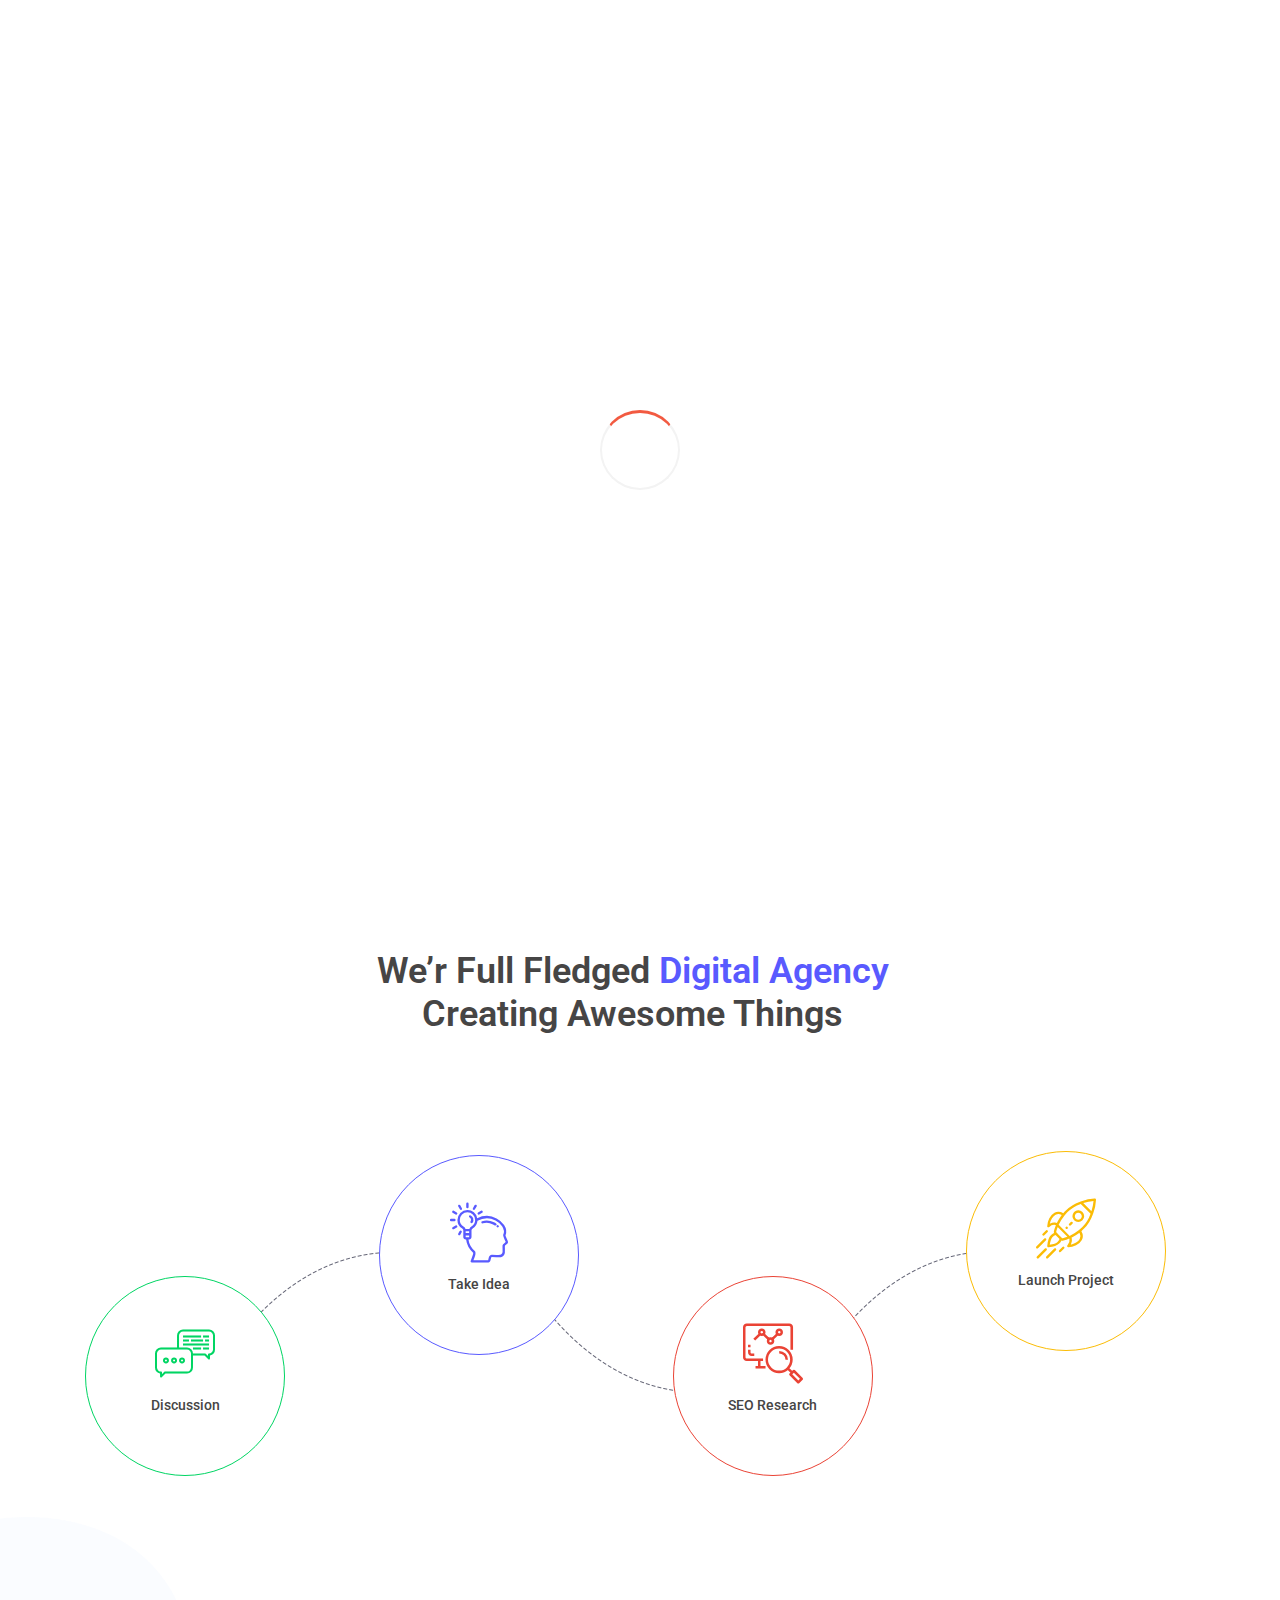
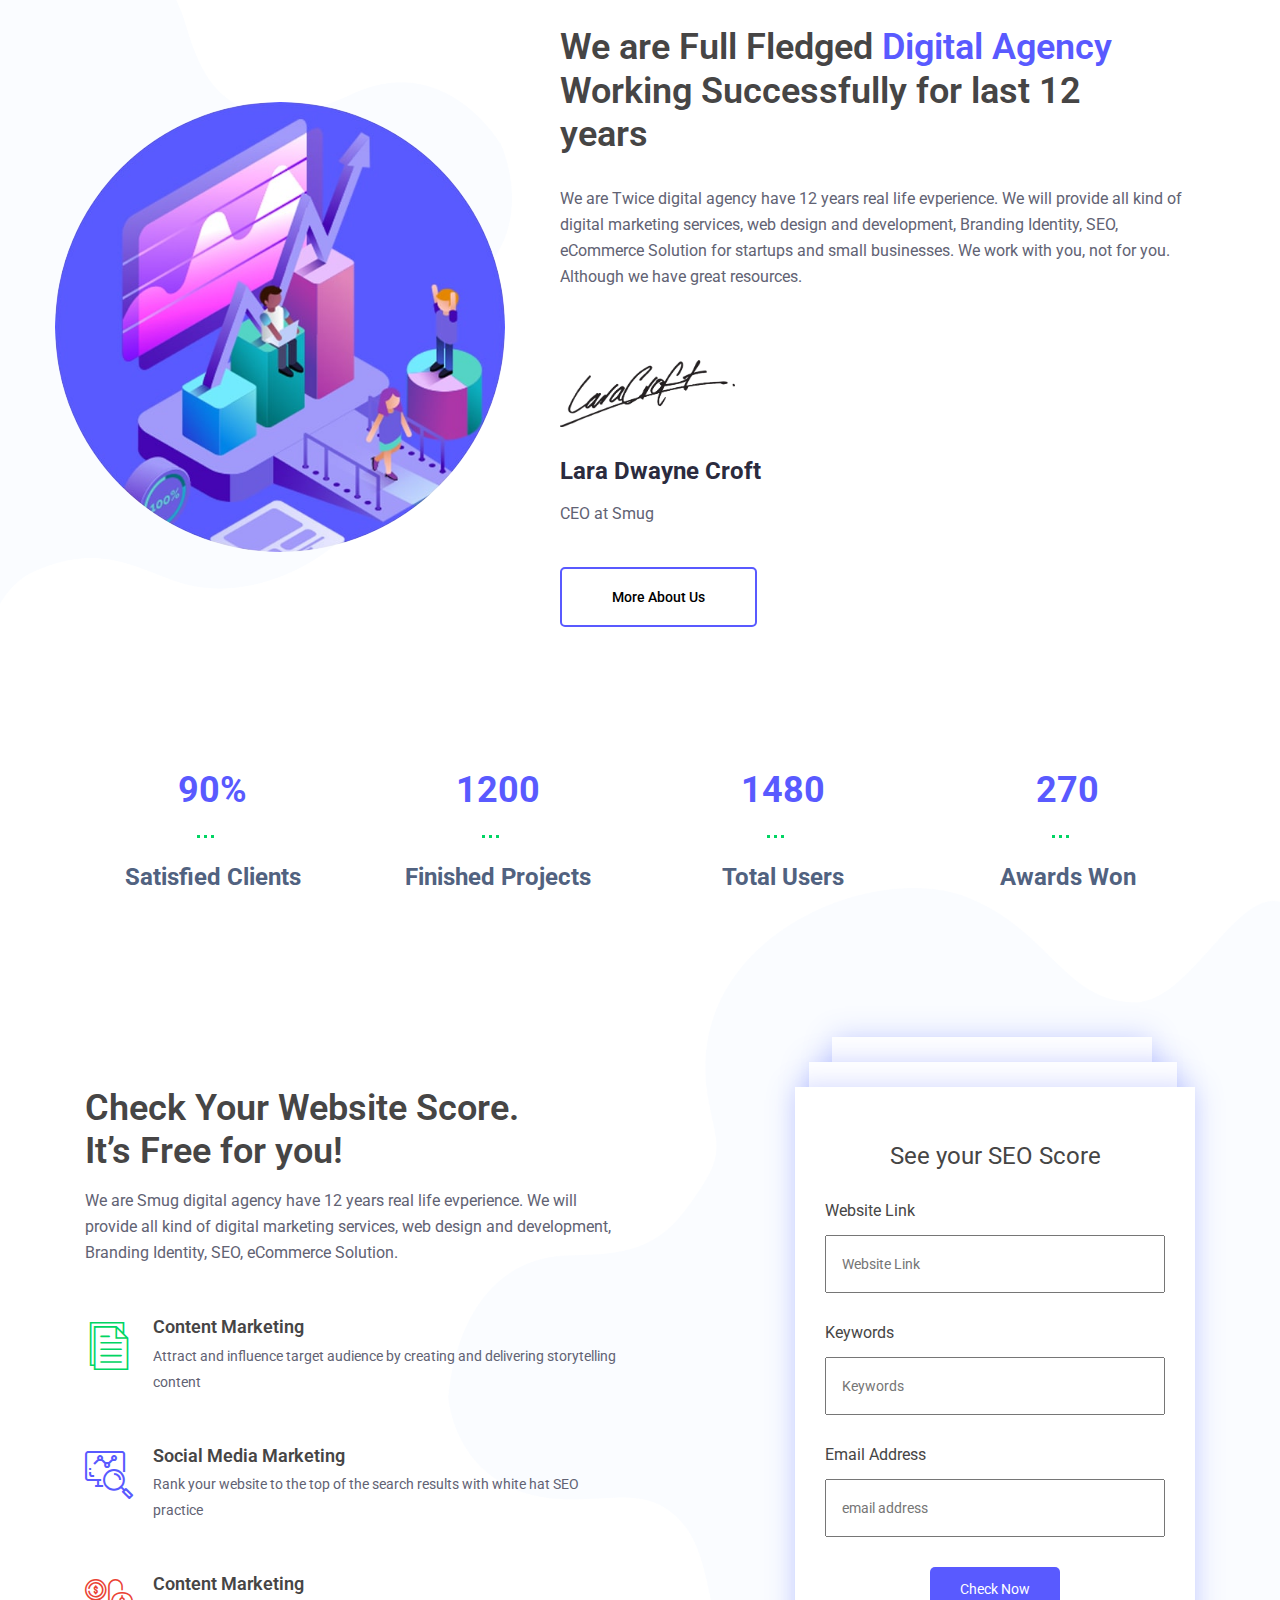
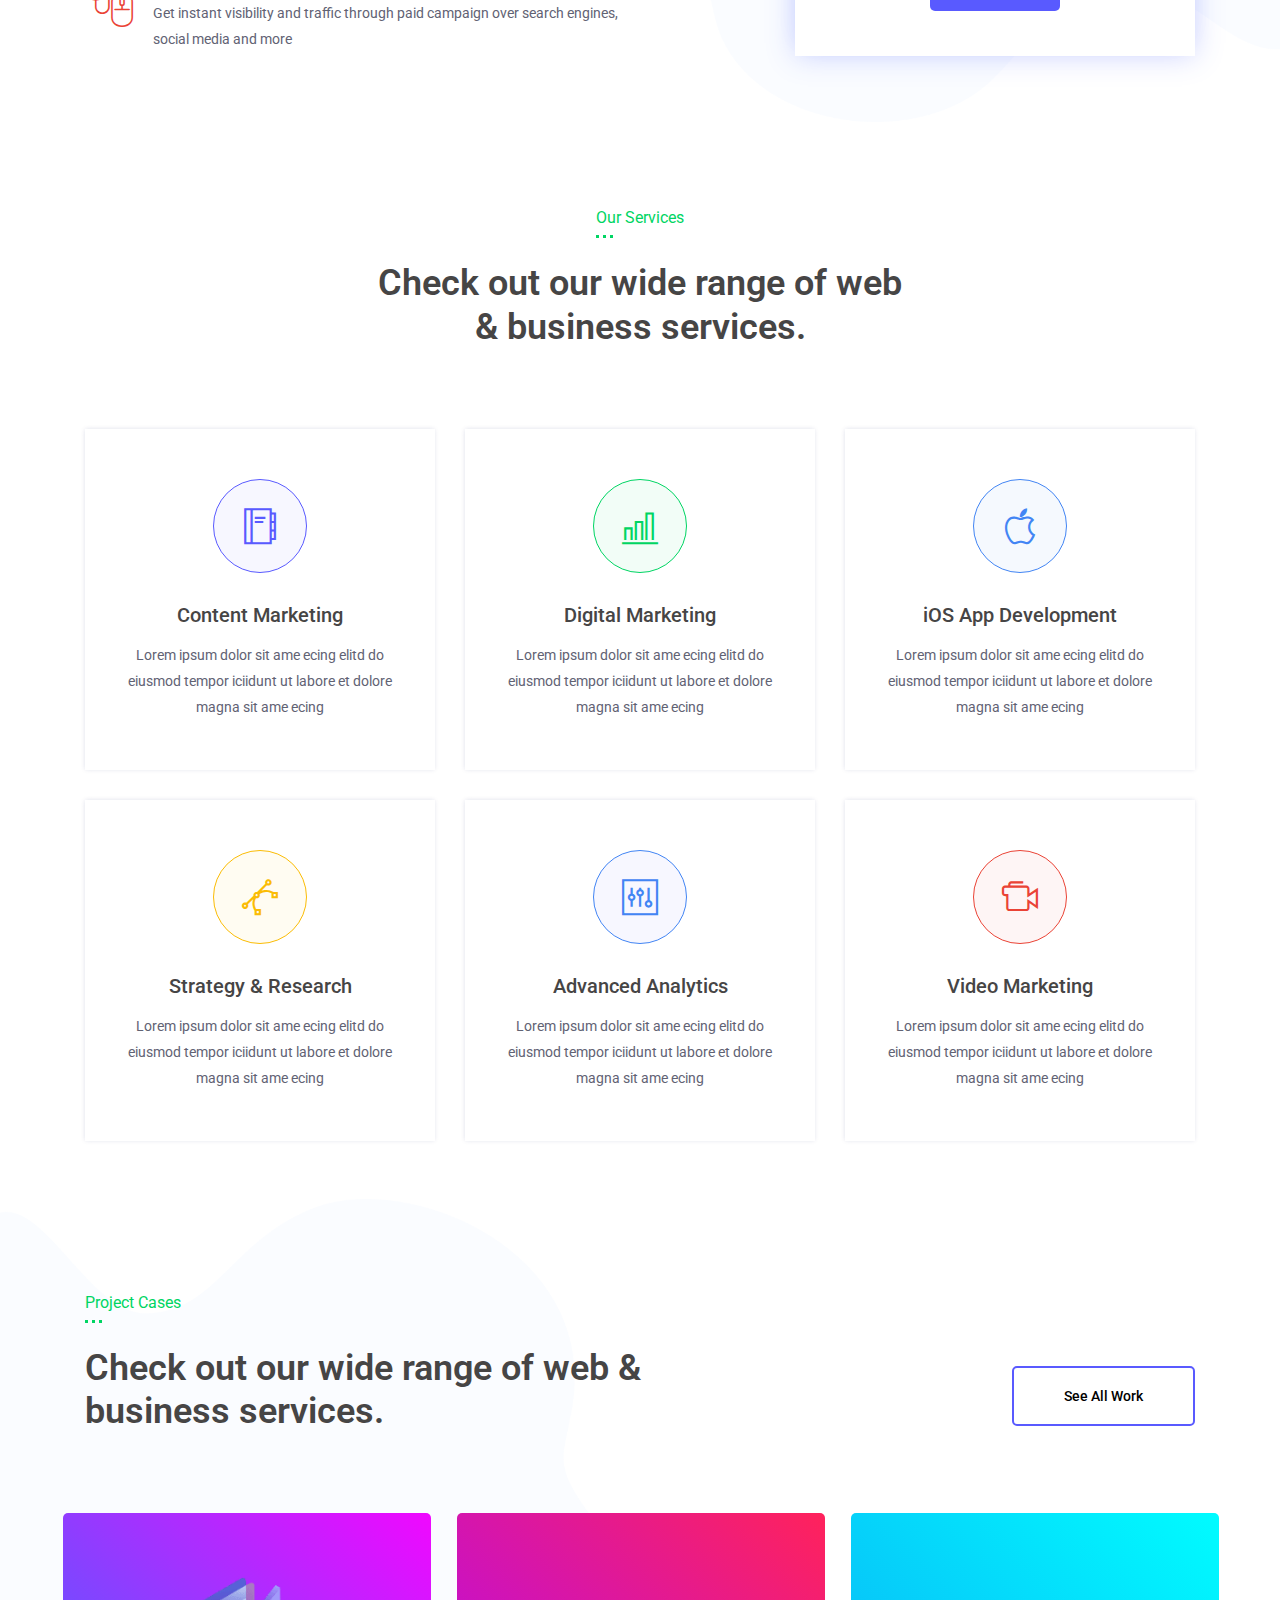
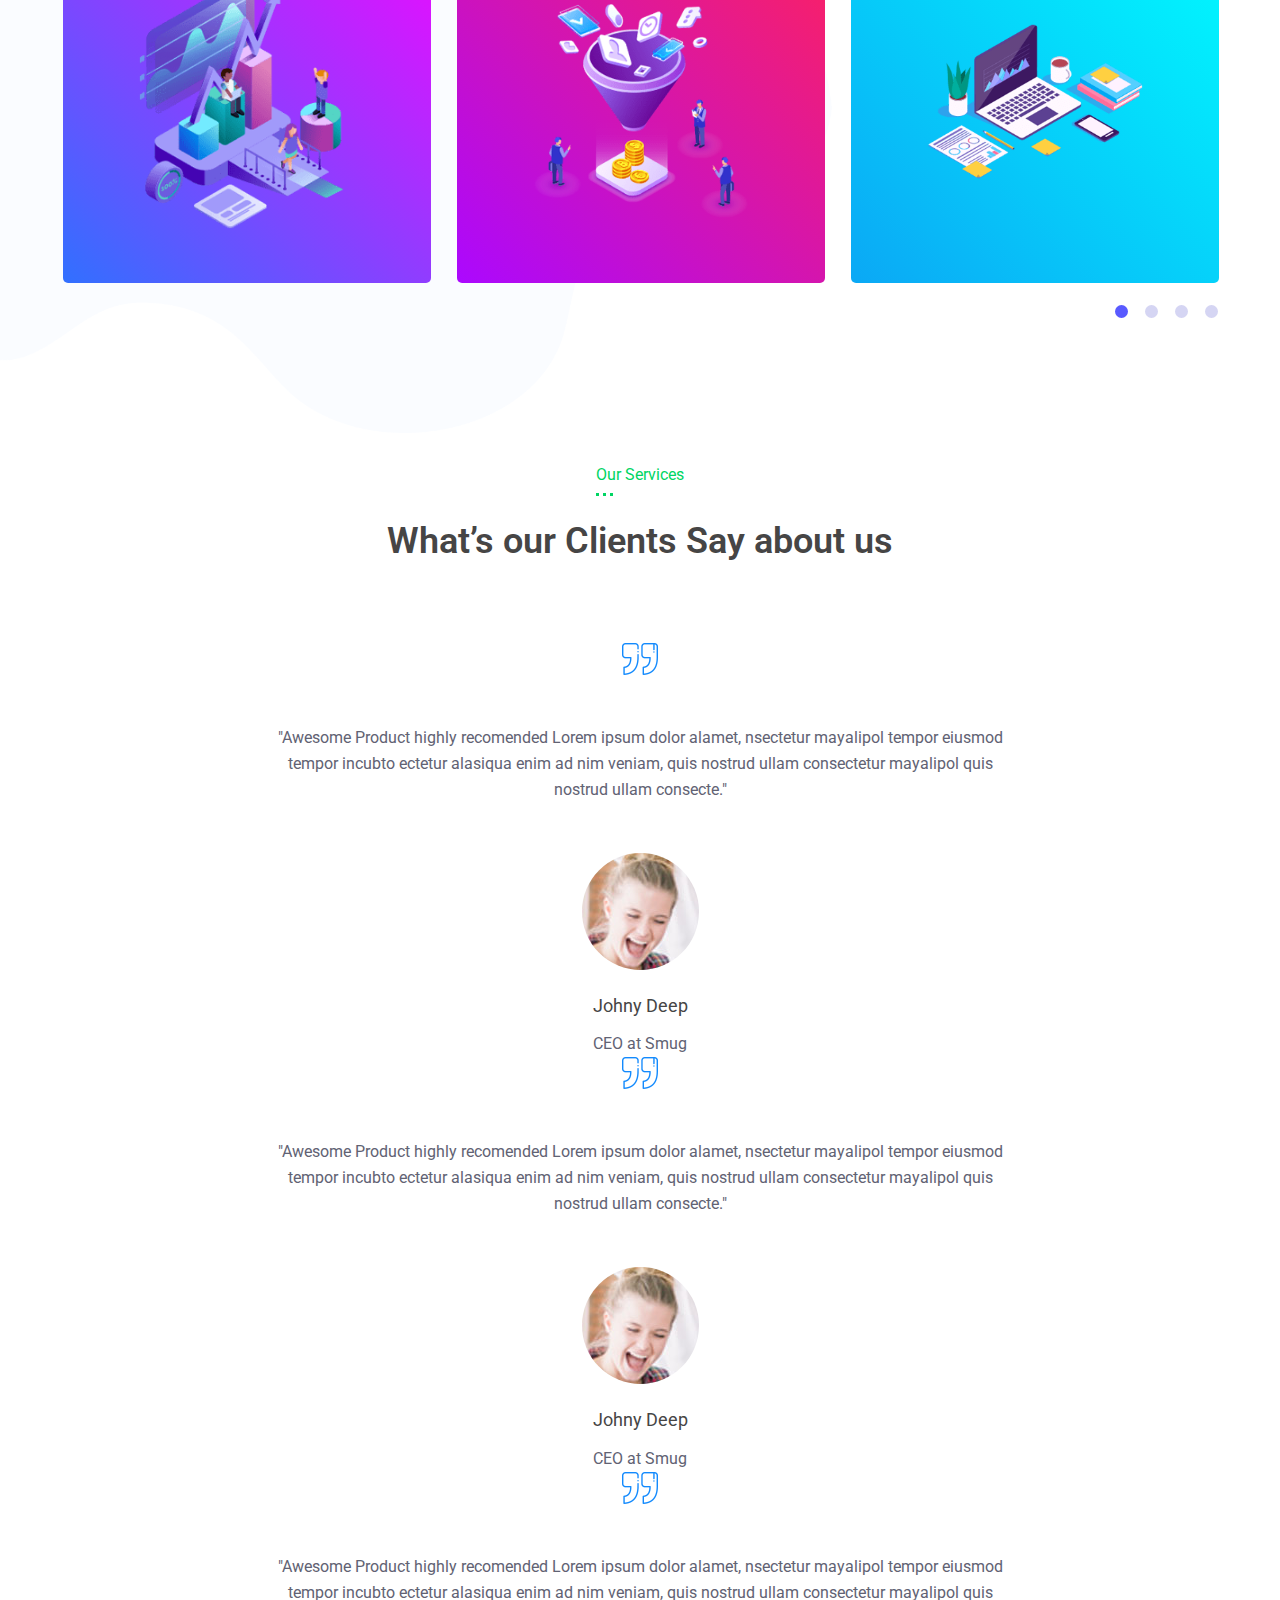
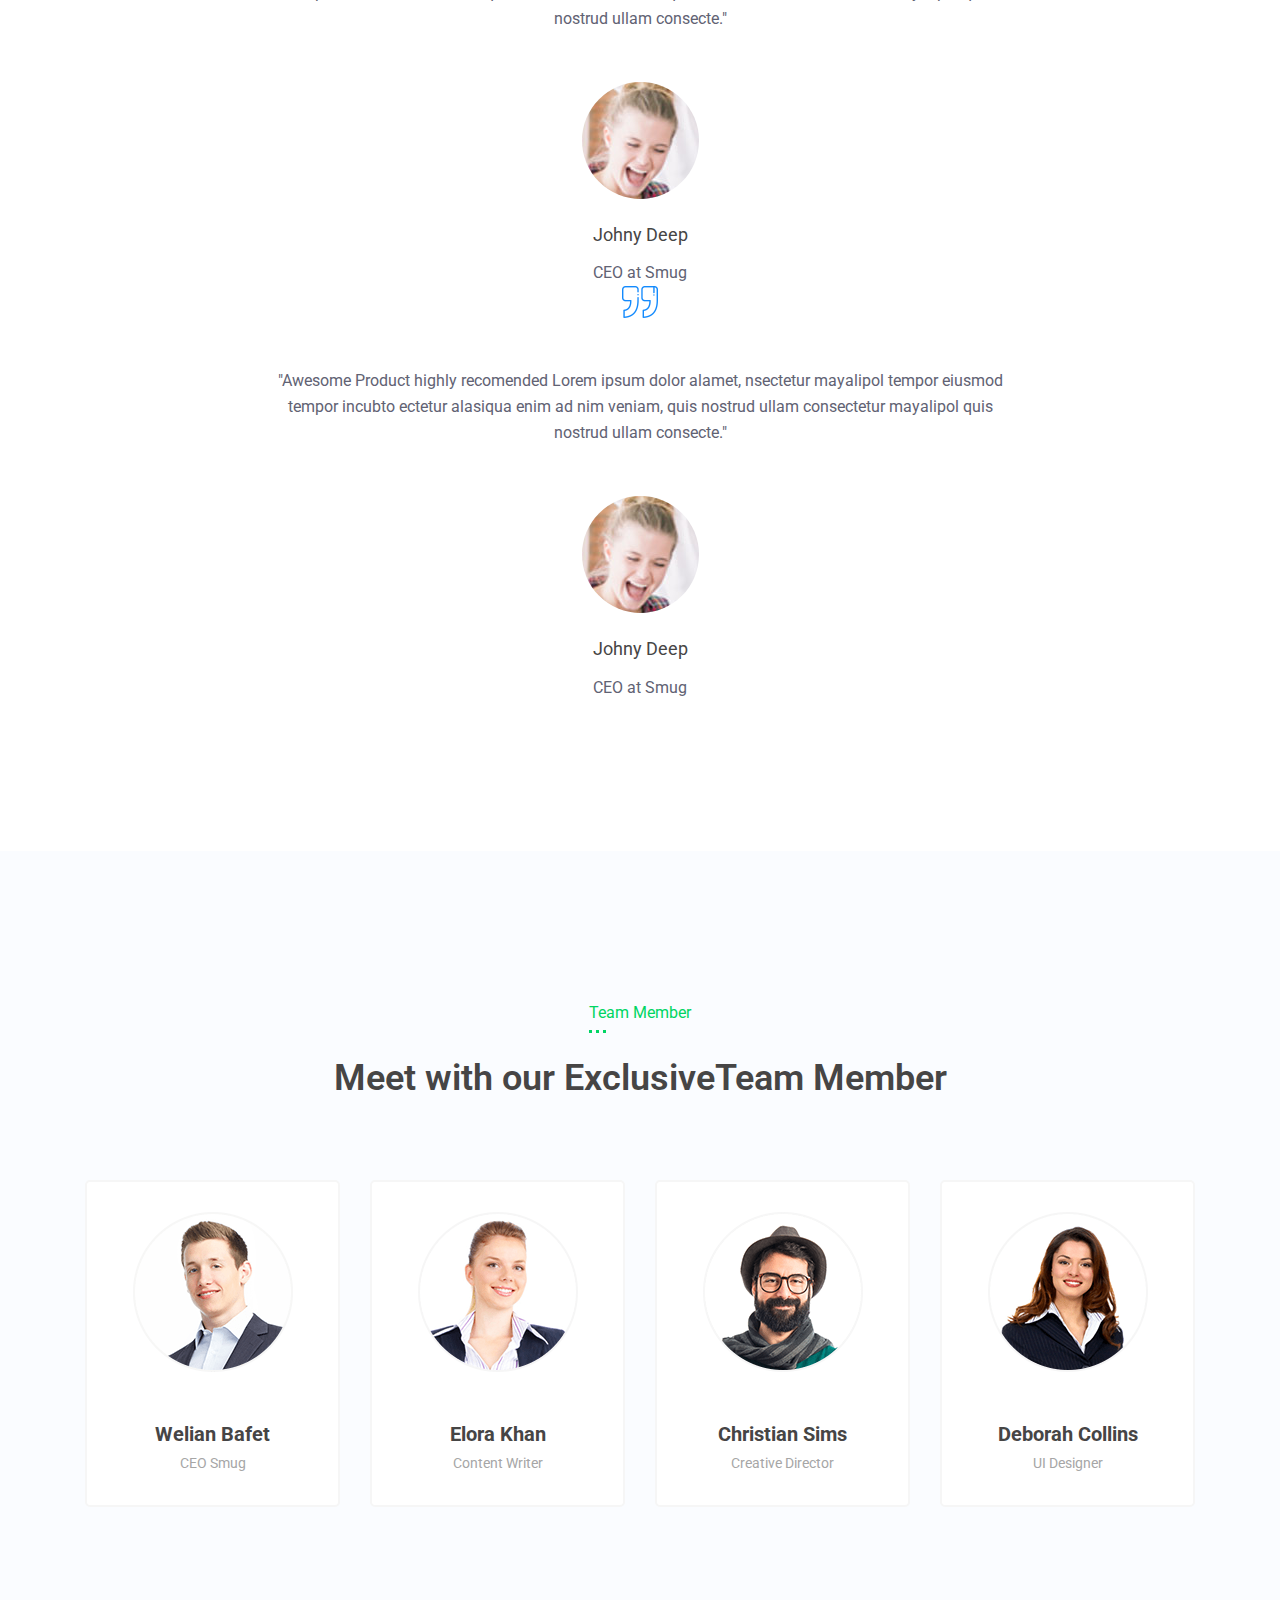
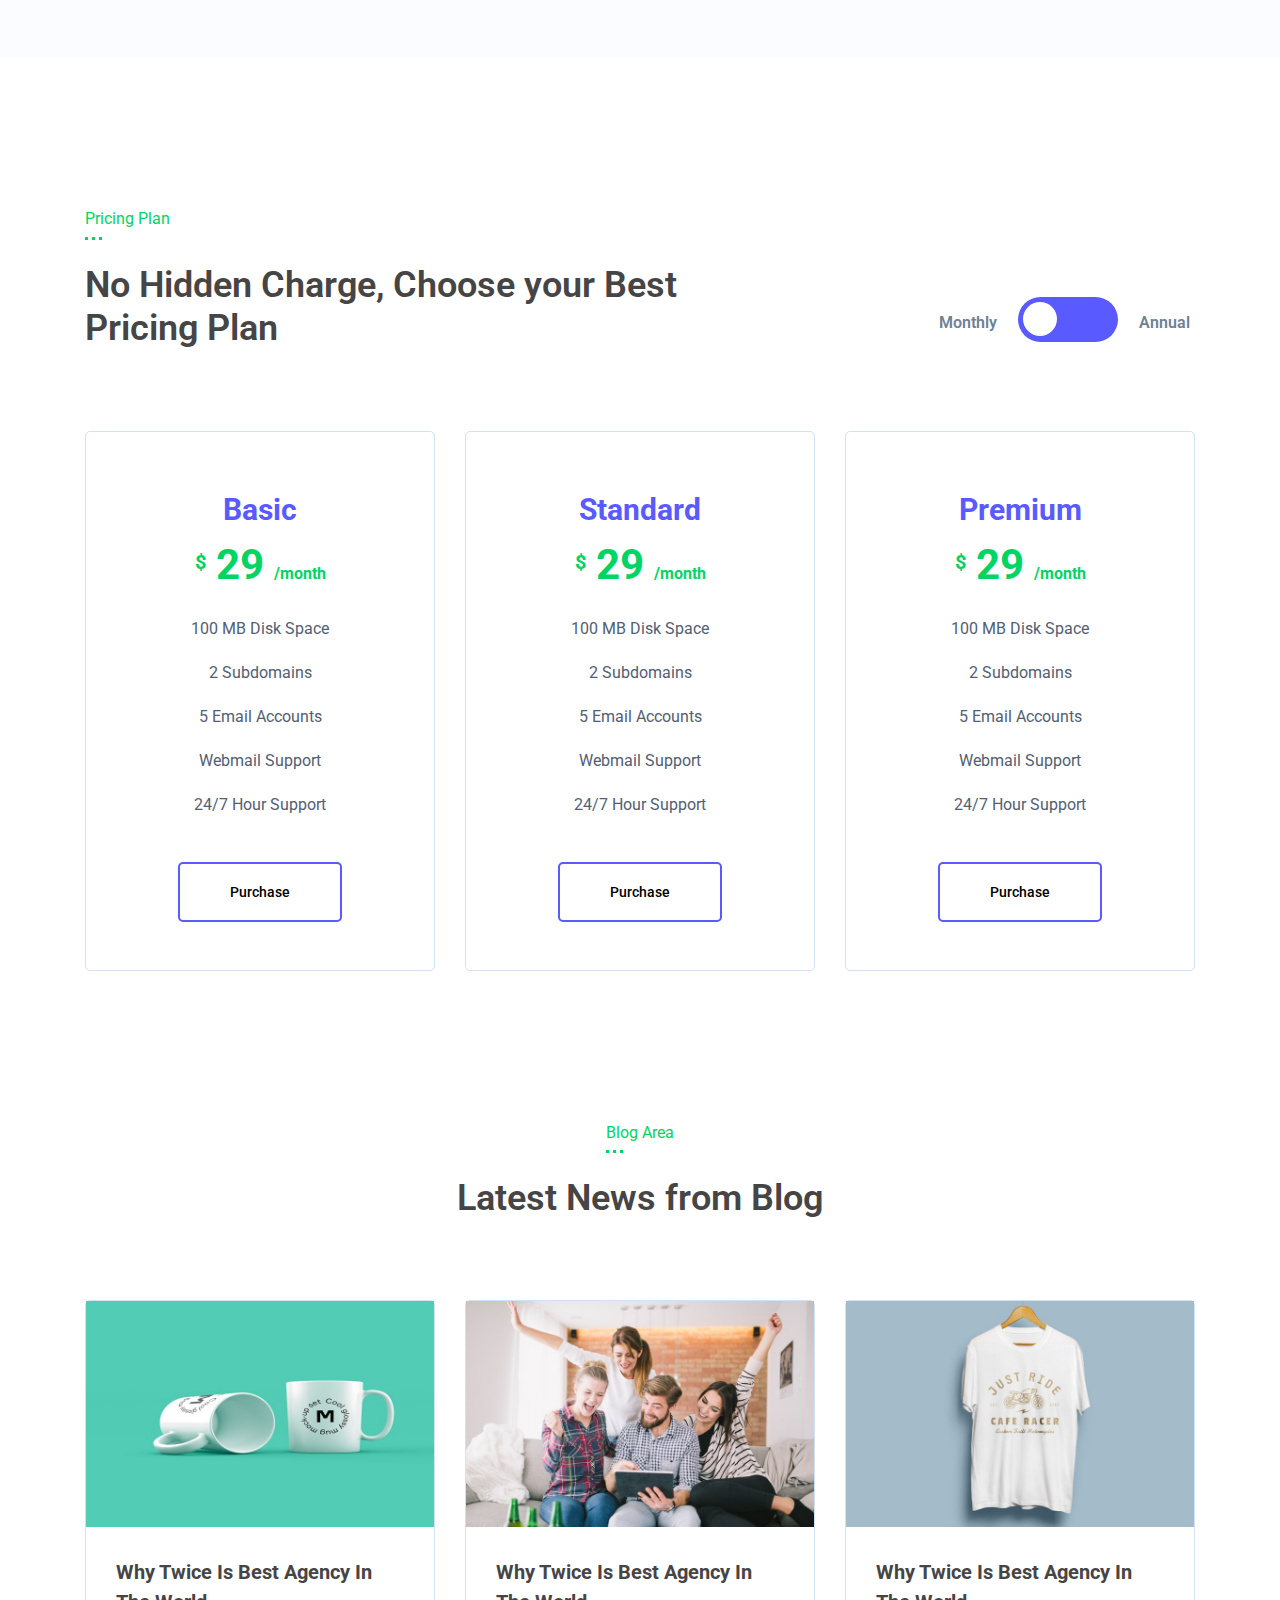
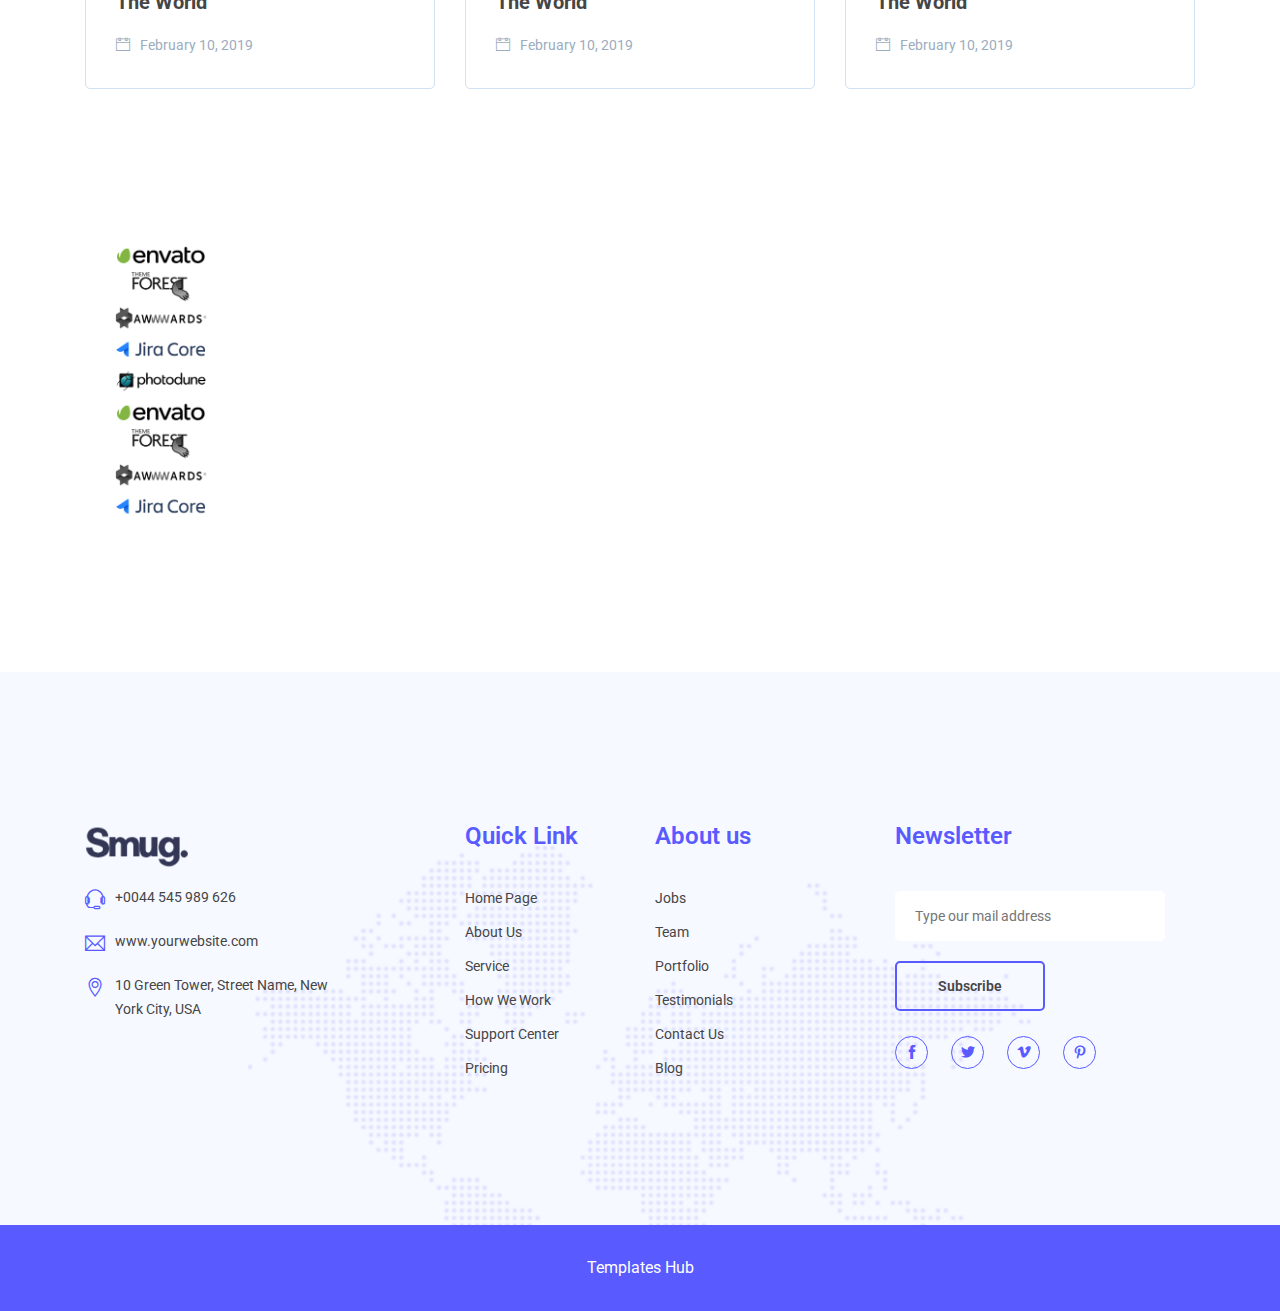
==== index.html @ b62ab643 "correct push" ====
<!doctype html>
<html class="no-js" lang="en">

<head>
		<meta charset="utf-8">
        <meta http-equiv="X-UA-Compatible" content="IE=edge">
        <meta name="viewport" content="width=device-width, initial-scale=1">
        <meta name="description" content="Smug - SEO and Digital Marketing Agency Template">
        <meta name="keywords" content="digital agency, digital marketing, consulting, portfolio, web design agency, online marketing agency, design agency, seo, ssearch engine optimization, SMM, marketing, social media marketing, startup, web design service, seo agency">
        <meta name="author" content="marveltheme.com">
		
        <title>Home || Smug</title>
		
		<!-- favicon -->
        <link rel="shortcut icon" type="image/x-icon" href="assets/img/favicon.ico">
        
		<!-- Font -->
        <link href="https://fonts.googleapis.com/css?family=Roboto:400,400i,500,500i,700,700i" rel="stylesheet">
		<!-- style css -->
		<link rel="stylesheet" href="style.css">
		<!-- modernizr js -->
        <script src="assets/js/vendor/modernizr-2.8.3.min.js"></script>
		
    </head>

<body>
    <!-- Preloader Section -->
    <div class="preloader-smg" id="overlay">
        <div class="spinner"></div>
    </div>
    <!-- End Section -->

    <!-- New Section -->
    <header class="header-section w-100 position-fixed" id="active-sticky">
        <div class="container">
            <div class="header-top-smg header-top">
                <div class="row">
                    <div class="col-lg-7 col-md-6 col-7">
                        <div class="header-top-left">
                            <ul>
                                <li>
                                    <div class="header-icon">
                                        <img src="assets/img/icons/telephone.png" alt="Icon">
                                    </div>
                                    <a href="tel:0044545989626">+0044 545 989 626</a>
                                </li>
                                <li>
                                    <div class="header-icon">
                                        <img src="assets/img/icons/mail.png" alt="Icon">
                                    </div>
                                    <a href="mailto:www.yourwebsite.com">www.yourwebsite.com</a>
                                </li>
                            </ul>
                        </div>
                    </div>
                    <div class="col-lg-5 col-md-6 col-5">
                        <div class="header-social">
                            <a href="#"><span class="ti-facebook"></span></a>
                            <a href="#"><span class="ti-twitter-alt"></span></a>
                            <a href="#"><span class="ti-instagram"></span></a>
                            <a href="#"><span class="ti-linkedin"></span></a>
                        </div>
                        <div class="header-top-right">
                            <a href="#" class="btn">Free SEO Analysis</a>
                        </div>
                    </div>
                </div>
            </div>
        </div>
        <div class="container">
            <div class="row">
                <div class="col-lg-12">
                    <nav class="navbar navbar-expand-lg">
                        <a class="navbar-brand logo-smg" href="index.html"><img src="assets/img/logo.png" alt="Logo"></a>
                        <button class="navbar-toggler" type="button" data-toggle="collapse" data-target="#navbarSupportedContent" aria-controls="navbarSupportedContent" aria-expanded="false" aria-label="Toggle navigation">
                            <span class="ti-menu"></span>
                        </button>
                        <div class="navbar-custom collapse navbar-collapse justify-content-end" id="navbarSupportedContent">
                            <ul class="navbar-nav">
                                <li class="nav-item dropdown">
                                    <a class="nav-link dropdown-toggle" href="index-2.html" id="navbarDropdown" role="button" data-toggle="dropdown" aria-haspopup="true" aria-expanded="false">
                                        Home
                                    </a>
                                    <ul class="dropdown-menu" aria-labelledby="navbarDropdown">
                                        <li><a class="dropdown-item" href="index-3.html">home 2</a></li>
                                        <li><a class="dropdown-item" href="index-4.html">home 3</a></li>
                                    </ul>
                                </li>
                                <li class="nav-item">
                                    <a class="nav-link" href="about.html">About</a>
                                </li>
                                <li class="nav-item">
                                    <a class="nav-link" href="case.html">Studies</a>
                                </li>
                                <li class="nav-item">
                                    <a class="nav-link" href="service.html">Services</a>
                                </li>
                                <li class="nav-item">
                                    <a class="nav-link" href="team.html">Team</a>
                                </li>
                                <li class="nav-item">
                                    <a class="nav-link" href="portfolio.html">Portfolio</a>
                                </li>
                                <li class="nav-item">
                                    <a class="nav-link" href="blog.html">Blog</a>
                                </li>
                                <li class="nav-item">
                                    <a class="nav-link" href="contact.html">Contact</a>
                                </li>
                            </ul>
                        </div>
                    </nav>
                </div>
            </div>
        </div>
    </header>
    
    <div class="smg-banner-area h-100">
        <div class="container h-100">
            <div class="row d-flex align-items-center h-100">
                <div class="col-lg-7">
                    <div class="banner-text wow fadeInLeft slow">
                        <h1><span class="sp-col-1">Smug.</span><br><span class="sp-col-2">SEO</span> & <span class="sp-col-2">Digital Agency</span> that grow your Business.</h1>
                        <a href="#" class="btn">start a project</a>
                    </div>
                </div>
                <div class="col-lg-5">
                    <div class="banner-outer">
                        <div class="banner-img wow zoomIn">
                            <div class="banner-full">
                                <img src="assets/img/slider/banner-smg.png" alt="banner-image">
                            </div>
                            <div class="banner-up-1">
                                <img src="assets/img/slider/banner-smg-1.png" alt="banner-image">
                            </div>
                            <div class="banner-up-2">
                                <img src="assets/img/slider/banner-smg-2.png" alt="banner-image">
                            </div>
                            <div class="banner-up-3">
                                <img src="assets/img/slider/banner-smg-3.png" alt="banner-image">
                            </div>
                        </div>
                        <div class="banner-out-1">
                            <img src="assets/img/slider/banner-out-1.png" alt="Image">
                        </div>
                        <div class="banner-out-2">
                            <img src="assets/img/slider/banner-out-2.png" alt="Image">
                        </div>
                        <div class="banner-out-3">
                            <img src="assets/img/slider/banner-out-3.png" alt="Image">
                        </div>
                        <div class="banner-out-4">
                            <img src="assets/img/slider/banner-out-4.png" alt="Image">
                        </div>
                        <div class="banner-out-5">
                            <img src="assets/img/slider/banner-out-5.png" alt="Image">
                        </div>
                    </div>
                </div>
            </div>
            <div class="smg-anim">
                <div class="square-1 anim-1 position-absolute"></div>
                <div class="square-1 anim-3 position-absolute"></div>
                <div class="triangle anim-2 position-absolute">
                    <img src="assets/img/angle.png" alt="angle">
                </div>
                <div class="cross anim-4 position-absolute">
                    <img src="assets/img/cross.png" alt="cross">
                </div>
                <div class="cross anim-5 position-absolute">
                    <img src="assets/img/cross.png" alt="cross">
                </div>
                <div class="cross anim-6 position-absolute">
                    <img src="assets/img/half-circle.png" alt="half-circle">
                </div>
            </div>
        </div>
    </div>
    <!-- End Section -->

    <!-- Start New Section -->
    <div class="smg-wbp  wbp-wrapper-2 section-padding mmb-50">
        <div class="container">
            <div class="row justify-content-center">
                <div class="col-lg-6">
                    <div class="text-head text-center wbp-head">
                        <h1>We’r Full Fledged <span class="sp-col-2">Digital Agency <br></span> Creating Awesome Things</h1>
                    </div>
                </div>
            </div>
            <div class="smg-wbp-post">
                <div class="row">
                    <div class="col-lg-3 col-md-3">
                        <div class="single-wbp-post wbp-position-1">
                            <div class="smg-wbp-icon sp-col-1">
                                <i class="flaticon-discussion"></i>
                                <h4>Discussion</h4>
                            </div>
                        </div>
                    </div>
                    <div class="col-lg-3 col-md-3">
                        <div class="single-wbp-post wbp-position-2">
                            <div class="smg-wbp-icon sp-col-2">
                                <i class="flaticon-idea"></i>
                                <h4>Take Idea</h4>
                            </div>
                        </div>
                    </div>
                    <div class="col-lg-3 col-md-3">
                        <div class="single-wbp-post wbp-position-3">
                            <div class="smg-wbp-icon sp-col-5">
                                <i class="flaticon-research"></i>
                                <h4>SEO Research</h4>
                            </div>
                        </div>
                    </div>
                    <div class="col-lg-3 col-md-3">
                        <div class="single-wbp-post wbp-position-4">
                            <div class="smg-wbp-icon sp-col-3">
                                <i class="flaticon-startup"></i>
                                <h4>Launch Project</h4>
                            </div>
                        </div>
                    </div>
                </div>
            </div>
        </div>
    </div>
    <!-- End Section -->

    <!-- Start Section -->
    <div class="std-group section-padding no-pt">
        <img class="section-shape-top" src="assets/img/bg/section-bg-5.svg" alt="Image">
        <div class="container">
            <div class="row  d-flex align-items-center">
                <div class="col-lg-4">
                    <div class="group-img round-img">
                        <img src="assets/img/team/group-img-2.jpg" alt="Group Image">
                    </div>
                </div>
                <div class="col-lg-7 offset-lg-1">
                    <div class="group-text">
                        <h1>We are Full Fledged <span class="sp-col-2">Digital Agency</span> Working Successfully for last 12 years</h1>
                        <p>We are Twice digital agency have 12 years real life evperience. We will provide all kind of digital marketing services, web design and development, Branding Identity, SEO, eCommerce Solution for startups and small businesses. We work with you, not for you. Although we have great resources.</p>
                        <div class="sign-img">
                            <img src="assets/img/team/signature.png" alt="Signature">
                        </div>
                        <div class="intro-text">
                            <h3>Lara Dwayne Croft</h3>
                            <p>CEO at Smug</p>
                            <a href="#" class="btn">more about us</a>
                        </div>
                    </div>
                </div>
            </div><!-- row -->
        </div> <!-- conteainer -->
    </div>
    <!-- End Section -->

    <!-- Start Section -->
    <div class="fun-post-section section-padding no-pt pmb-30">
        <div class="container">
            <div class="row">
                <div class="col-md-3">
                    <div class="fun-post text-center">
                        <p class="dot-border"><span class="counter">90</span>%</p>
                        <h3>Satisfied Clients</h3>
                    </div>
                </div>
                <div class="col-md-3">
                    <div class="fun-post text-center">
                        <p class="dot-border"><span class="counter">1200</span></p>
                        <h3>Finished Projects</h3>
                    </div>
                </div>
                <div class="col-md-3">
                    <div class="fun-post text-center">
                        <p class="dot-border"><span class="counter">1480</span></p>
                        <h3>Total Users</h3>
                    </div>
                </div>
                <div class="col-md-3">
                    <div class="fun-post text-center no-pb">
                        <p class="dot-border"><span class="counter">270</span></p>
                        <h3>Awards Won</h3>
                    </div>
                </div>
            </div>
        </div>
    </div>
    <!-- End Section -->

    <!-- Start Section -->
    <div class="marketing-section">
        <img class="section-shape-4" src="assets/img/bg/section-bg-4.svg" alt="Image">
        <div class="container">
            <div class="row">
                <div class="col-lg-6">
                    <div class="smg-marketing">
                        <div class="marketing-head">
                            <h1>Check Your Website Score. <br>It’s Free for you!</h1>
                            <p>We are Smug digital agency have 12 years real life evperience. We will provide all kind of digital marketing services, web design and development, Branding Identity, SEO, eCommerce Solution.</p>
                        </div>
                        <div class="single-marketing-post wow slideInUp" data-wow-duration="1s">
                            <div class="marketing-icon sp-col-1">
                                <i class="flaticon-file"></i>
                            </div>
                            <div class="marketing-text">
                                <h5>Content Marketing</h5>
                                <p>Attract and influence target audience by creating and delivering storytelling content</p>
                            </div>
                        </div>
                        <div class="single-marketing-post wow fadeInUp" data-wow-delay=".1s" data-wow-duration="1s">
                            <div class="marketing-icon sp-col-2">
                                <i class="flaticon-research"></i>
                            </div>
                            <div class="marketing-text">
                                <h5>Social Media Marketing</h5>
                                <p>Rank your website to the top of the search results with white hat SEO practice</p>
                            </div>
                        </div>
                        <div class="single-marketing-post wow fadeInUp" data-wow-delay=".2s" data-wow-duration="1s">
                            <div class="marketing-icon sp-col-5">
                                <i class="flaticon-pay-per-click"></i>
                            </div>
                            <div class="marketing-text">
                                <h5>Content Marketing</h5>
                                <p>Get instant visibility and traffic through paid campaign over search engines, social media and more</p>
                            </div>
                        </div>
                    </div>
                </div>
                <div class="col-lg-6">
                    <div class="seo-marketing clearfix">
                        <div class="seo-marketing-box">
                            <h3>See your SEO Score</h3>
                            <form class="seo-tab" id="tm-contactform" action="http://marveltheme.com/tf/html/smug/smug/contact-form.php" method="POST">
                                <div class="smg-form-set">
                                    <h4>Website Link</h4>
                                    <input name="name" type="text" placeholder="Website Link" class="smg-control">
                                </div>
                                <div class="smg-form-set">
                                    <h4>Keywords</h4>
                                    <input name="keyword" type="text" placeholder="Keywords" class="smg-control">
                                </div>
                                <div class="smg-form-set">
                                    <h4>Email Address</h4>
                                    <input name="email" type="email" placeholder="email address" class="smg-control">
                                </div>
                                <div class="smg-submit text-center">
                                    <button type="submit">check now</button>
                                </div>
                            </form>
                            <p class="form-messages"></p>
                        </div>
                    </div>
                </div>
            </div>
        </div>
    </div>
    <!-- End Section -->

    <!-- Start Section -->
    <div class="smg-service-area section-padding mmb-30">
        <div class="container">
            <div class="row">
                <div class="col-lg-6 mx-auto">
                    <div class="text-head text-center">
                        <h4 class="dot-border">Our Services</h4>
                        <h1>Check out our wide range of web & business services.</h1>
                    </div>
                </div>
            </div>
            <div class="row">
                <div class="col-lg-4 col-md-6">
                    <div class="smg-service-post text-center">
                        <div class="smg-service-icon smg-serve-1">
                            <span class="ti-agenda"></span>
                        </div>
                        <div class="smg-service-text">
                            <h3>Content Marketing</h3>
                            <p>Lorem ipsum dolor sit ame ecing elitd do eiusmod tempor iciidunt ut labore et dolore magna sit ame ecing</p>
                        </div>
                    </div>
                </div>
                <div class="col-lg-4 col-md-6">
                    <div class="smg-service-post text-center">
                        <div class="smg-service-icon smg-serve-2">
                            <span class="ti-bar-chart"></span>
                        </div>
                        <div class="smg-service-text">
                            <h3>Digital Marketing</h3>
                            <p>Lorem ipsum dolor sit ame ecing elitd do eiusmod tempor iciidunt ut labore et dolore magna sit ame ecing</p>
                        </div>
                    </div>
                </div>
                <div class="col-lg-4 col-md-6">
                    <div class="smg-service-post text-center">
                        <div class="smg-service-icon smg-serve-3">
                            <span class="ti-apple"></span>
                        </div>
                        <div class="smg-service-text">
                            <h3>iOS App Development</h3>
                            <p>Lorem ipsum dolor sit ame ecing elitd do eiusmod tempor iciidunt ut labore et dolore magna sit ame ecing</p>
                        </div>
                    </div>
                </div>
                <div class="col-lg-4 col-md-6">
                    <div class="smg-service-post text-center">
                        <div class="smg-service-icon smg-serve-4">
                            <span class="ti-vector"></span>
                        </div>
                        <div class="smg-service-text">
                            <h3>Strategy & Research</h3>
                            <p>Lorem ipsum dolor sit ame ecing elitd do eiusmod tempor iciidunt ut labore et dolore magna sit ame ecing</p>
                        </div>
                    </div>
                </div>
                <div class="col-lg-4 col-md-6">
                    <div class="smg-service-post text-center">
                        <div class="smg-service-icon smg-serve-5">
                            <span class="ti-panel"></span>
                        </div>
                        <div class="smg-service-text">
                            <h3>Advanced Analytics</h3>
                            <p>Lorem ipsum dolor sit ame ecing elitd do eiusmod tempor iciidunt ut labore et dolore magna sit ame ecing</p>
                        </div>
                    </div>
                </div>
                <div class="col-lg-4 col-md-6">
                    <div class="smg-service-post text-center">
                        <div class="smg-service-icon smg-serve-6">
                            <span class="ti-video-camera"></span>
                        </div>
                        <div class="smg-service-text">
                            <h3>Video Marketing</h3>
                            <p>Lorem ipsum dolor sit ame ecing elitd do eiusmod tempor iciidunt ut labore et dolore magna sit ame ecing</p>
                        </div>
                    </div>
                </div>
            </div>
        </div>
    </div>
    <!-- End Section -->

    <!-- Start Section -->
    <div class="project-section section-padding no-pt pmb-30">
        <img class="section-shape-1" src="assets/img/bg/section-bg-3.svg" alt="Image">
        <div class="container">
            <div class="row">
                <div class="col-lg-7">
                    <div class="text-head">
                        <h4 class="dot-border">Project Cases</h4>
                        <h1>Check out our wide range of web & business services.</h1>
                    </div>
                </div>
                <div class="offset-lg-2 col-lg-3">
                    <div class="head-btn">
                        <a href="#" class="btn">see all work</a>
                    </div>
                </div>
            </div>
            <div class="project">
                <div class="project-slide">
                    <div class="single-project">
                        <div class="inner-project bg-gred-1">
                            <div class="project-img">
                                <img src="assets/img/project/project-1.png" alt="Project Image">
                            </div>
                            <div class="project-text text-center">
                                <a href="#">Digital Marketing</a>
                                <span>SEO, Marketing</span>
                            </div>
                            <div class="project-icon">
                                <a href="#"><span class="ti-arrow-right"></span></a>
                            </div>
                        </div>
                    </div>
                    <div class="single-project">
                        <div class="inner-project bg-gred-2">
                            <div class="project-img project-img-2">
                                <img src="assets/img/project/project-2.png" alt="Project Image">
                            </div>
                            <div class="project-text text-center">
                                <a href="#">Digital Marketing</a>
                                <span>SEO, Marketing</span>
                            </div>
                            <div class="project-icon">
                                <a href="#"><span class="ti-arrow-right"></span></a>
                            </div>
                        </div>
                    </div>
                    <div class="single-project">
                        <div class="inner-project bg-gred-3">
                            <div class="project-img project-img-3">
                                <img src="assets/img/project/project-3.png" alt="Project Image">
                            </div>
                            <div class="project-text text-center">
                                <a href="#">Digital Marketing</a>
                                <span>SEO, Marketing</span>
                            </div>
                            <div class="project-icon">
                                <a href="#"><span class="ti-arrow-right"></span></a>
                            </div>
                        </div>
                    </div>
                    <div class="single-project">
                        <div class="inner-project bg-gred-1">
                            <div class="project-img">
                                <img src="assets/img/project/project-1.png" alt="Project Image">
                            </div>
                            <div class="project-text text-center">
                                <a href="#">Digital Marketing</a>
                                <span>SEO, Marketing</span>
                            </div>
                            <div class="project-icon">
                                <a href="#"><span class="ti-arrow-right"></span></a>
                            </div>
                        </div>
                    </div>
                </div>
            </div>
        </div>
    </div>
    <!-- End Section -->

    <!-- Start Section -->
    <div class="testimonial-section section-padding no-pt">
        <div class="container">
            <div class="row">
                <div class="col-lg-6 offset-lg-3">
                    <div class="text-head text-center">
                        <h4 class="dot-border">Our Services</h4>
                        <h1>What’s our Clients Say about us</h1>
                    </div>
                </div>
            </div>
            <div class="testimonial-slider">
                <div class="testimonial-inner">
                    <div class="testimonial-details text-center">
                       <img src="assets/img/quotation.png" alt="Quote">
                       <p>"Awesome Product highly recomended Lorem ipsum dolor alamet, nsectetur  mayalipol tempor eiusmod tempor incubto ectetur alasiqua enim ad nim veniam, quis nostrud ullam consectetur mayalipol quis nostrud ullam consecte."</p>
                    </div>
                    <div class="tesimonial-head text-center">
                       <div class="author-img">
                           <img src="assets/img/testimonial/testimonial-img-1.jpg" alt="Image">
                       </div>
                        <div class="testimonial-text">
                            <h3>Johny Deep</h3>
                            <p>CEO at Smug</p>
                        </div>
                    </div>
                </div>
                <div class="testimonial-inner">
                    <div class="testimonial-details text-center">
                       <img src="assets/img/quotation.png" alt="Quote">
                        <p>"Awesome Product highly recomended Lorem ipsum dolor alamet, nsectetur  mayalipol tempor eiusmod tempor incubto ectetur alasiqua enim ad nim veniam, quis nostrud ullam consectetur mayalipol quis nostrud ullam consecte."</p>
                    </div>
                    <div class="tesimonial-head text-center">
                       <div class="author-img">
                           <img src="assets/img/testimonial/testimonial-img-1.jpg" alt="Image">
                       </div>
                        <div class="testimonial-text">
                            <h3>Johny Deep</h3>
                            <p>CEO at Smug</p>
                        </div>
                    </div>
                </div>
                <div class="testimonial-inner">
                    <div class="testimonial-details text-center">
                       <img src="assets/img/quotation.png" alt="Quote">
                        <p>"Awesome Product highly recomended Lorem ipsum dolor alamet, nsectetur  mayalipol tempor eiusmod tempor incubto ectetur alasiqua enim ad nim veniam, quis nostrud ullam consectetur mayalipol quis nostrud ullam consecte."</p>
                    </div>
                    <div class="tesimonial-head text-center">
                       <div class="author-img">
                           <img src="assets/img/testimonial/testimonial-img-1.jpg" alt="Image">
                       </div>
                        <div class="testimonial-text">
                            <h3>Johny Deep</h3>
                            <p>CEO at Smug</p>
                        </div>
                    </div>
                </div>
                <div class="testimonial-inner">
                    <div class="testimonial-details text-center">
                       <img src="assets/img/quotation.png" alt="Quote">
                        <p>"Awesome Product highly recomended Lorem ipsum dolor alamet, nsectetur  mayalipol tempor eiusmod tempor incubto ectetur alasiqua enim ad nim veniam, quis nostrud ullam consectetur mayalipol quis nostrud ullam consecte."</p>
                    </div>
                    <div class="tesimonial-head text-center">
                       <div class="author-img">
                           <img src="assets/img/testimonial/testimonial-img-1.jpg" alt="Image">
                       </div>
                        <div class="testimonial-text">
                            <h3>Johny Deep</h3>
                            <p>CEO at Smug</p>
                        </div>
                    </div>
                </div>
            </div>
        </div>
    </div>
    <!-- End Section -->

    <!-- Start Section -->
    <div class="smg-team-section section-padding">
        <div class="container">
            <div class="row">
                <div class="col-lg-8 mx-auto">
                    <div class="text-head text-center">
                        <h4 class="dot-border">Team Member</h4>
                        <h1>Meet with our ExclusiveTeam Member</h1>
                    </div>
                </div>
            </div>
            <div class="row">
                <div class="col-lg-3 col-md-6">
                    <div class="smg-team-member text-center wow fadeInUp" data-wow-delay=".1s" data-wow-duration="1s">
                        <div class="smg-member-img">
                            <img src="assets/img/team/t-member-1.png" alt="Team">
                            <div class="smg-social">
                                <a href="#"><span class="ti-twitter-alt"></span></a>
                                <a href="#"><span class="ti-pinterest"></span></a>
                                <a href="#"><span class="ti-facebook"></span></a>
                                <a href="#"><span class="ti-vimeo-alt"></span></a>
                            </div>
                        </div>
                        <div class="team-title">
                            <h5>Welian Bafet</h5>
                            <span>CEO Smug</span>
                        </div>
                    </div>
                </div>
                <div class="col-lg-3 col-md-6">
                    <div class="smg-team-member text-center wow fadeInUp" data-wow-delay=".2s" data-wow-duration="1s">
                        <div class="smg-member-img">
                            <img src="assets/img/team/t-member-2.png" alt="Team">
                            <div class="smg-social">
                                <a href="#"><span class="ti-twitter-alt"></span></a>
                                <a href="#"><span class="ti-pinterest"></span></a>
                                <a href="#"><span class="ti-facebook"></span></a>
                                <a href="#"><span class="ti-vimeo-alt"></span></a>
                            </div>
                        </div>
                        <div class="team-title">
                            <h5>Elora Khan</h5>
                            <span>Content Writer</span>
                        </div>
                    </div>
                </div>
                <div class="col-lg-3 col-md-6">
                    <div class="smg-team-member text-center wow fadeInUp" data-wow-delay=".3s" data-wow-duration="1s">
                        <div class="smg-member-img">
                            <img src="assets/img/team/t-member-3.png" alt="Team">
                            <div class="smg-social">
                                <a href="#"><span class="ti-twitter-alt"></span></a>
                                <a href="#"><span class="ti-pinterest"></span></a>
                                <a href="#"><span class="ti-facebook"></span></a>
                                <a href="#"><span class="ti-vimeo-alt"></span></a>
                            </div>
                        </div>
                        <div class="team-title">
                            <h5>Christian Sims</h5>
                            <span>Creative Director</span>
                        </div>
                    </div>
                </div>
                <div class="col-lg-3 col-md-6">
                    <div class="smg-team-member text-center wow fadeInUp" data-wow-delay=".4s" data-wow-duration="1s">
                        <div class="smg-member-img">
                            <img src="assets/img/team/t-member-4.png" alt="Team">
                            <div class="smg-social">
                                <a href="#"><span class="ti-twitter-alt"></span></a>
                                <a href="#"><span class="ti-pinterest"></span></a>
                                <a href="#"><span class="ti-facebook"></span></a>
                                <a href="#"><span class="ti-vimeo-alt"></span></a>
                            </div>
                        </div>
                        <div class="team-title">
                            <h5>Deborah Collins</h5>
                            <span>UI Designer</span>
                        </div>
                    </div>
                </div>
            </div>
        </div>
    </div>
    <!-- End Section -->

    <!-- Start Section -->
    <div class="pricing-section section-padding no-pb">
        <div class="container">
            <div class="row">
                <div class="col-lg-7 col-md-7">
                    <div class="text-head">
                        <h4 class="dot-border">Pricing Plan</h4>
                        <h1>No Hidden Charge, Choose your Best Pricing Plan</h1>
                    </div>
                </div>
            </div>
            <div class="row">
                <div class="col-md-12">
                    <nav class="pricing-tab">
                        <span class="monthly_tab_title">Monthly</span>
                        <span class="pricing-tab-switcher"></span>
                        <span class="annual_tab_title">Annual</span>
                    </nav>
                </div>
            </div>
            <div class="pricing-plan">
                <div class="row">
                    <div class="col-md-4">
                        <div class="single-pricing">
                            <div class="pricing-plan-catagory text-center">
                                <h4>Basic</h4>
                            </div>
                            <div class="set-price text-center pricing-amount">
                                <span class="annual-price"><sup>$</sup> 199 <sub>/year</sub></span>
                                <span class="monthly-price"><sup>$</sup> 29 <sub>/month</sub></span>
                            </div>
                            <div class="pricing-feature text-center">
                                <ul>
                                    <li>100 MB Disk Space</li>
                                    <li>2 Subdomains</li>
                                    <li>5 Email Accounts</li>
                                    <li>Webmail Support</li>
                                    <li>24/7 Hour Support</li>
                                </ul>
                            </div>
                            <div class="pricing-btn text-center">
                                <a href="#" class="btn">Purchase</a>
                            </div>
                        </div>
                    </div>
                    <div class="col-md-4">
                        <div class="single-pricing">
                            <div class="pricing-plan-catagory text-center">
                                <h4>Standard</h4>
                            </div>
                            <div class="set-price text-center pricing-amount">
                                <span class="annual-price"><sup>$</sup> 199 <sub>/year</sub></span>
                                <span class="monthly-price"><sup>$</sup> 29 <sub>/month</sub></span>
                            </div>
                            <div class="pricing-feature text-center">
                                <ul>
                                    <li>100 MB Disk Space</li>
                                    <li>2 Subdomains</li>
                                    <li>5 Email Accounts</li>
                                    <li>Webmail Support</li>
                                    <li>24/7 Hour Support</li>
                                </ul>
                            </div>
                            <div class="pricing-btn text-center">
                                <a href="#" class="btn">Purchase</a>
                            </div>
                        </div>
                    </div>
                    <div class="col-md-4">
                        <div class="single-pricing no-mb">
                            <div class="pricing-plan-catagory text-center">
                                <h4>Premium</h4>
                            </div>
                            <div class="set-price text-center pricing-amount">
                                <span class="annual-price"><sup>$</sup> 199 <sub>/year</sub></span>
                                <span class="monthly-price"><sup>$</sup> 29 <sub>/month</sub></span>
                            </div>
                            <div class="pricing-feature text-center">
                                <ul>
                                    <li>100 MB Disk Space</li>
                                    <li>2 Subdomains</li>
                                    <li>5 Email Accounts</li>
                                    <li>Webmail Support</li>
                                    <li>24/7 Hour Support</li>
                                </ul>
                            </div>
                            <div class="pricing-btn text-center">
                                <a href="#" class="btn">Purchase</a>
                            </div>
                        </div>
                    </div>
                </div>
            </div>
        </div>
    </div>
    <!-- End Section -->

    <!-- Start Section -->
    <div class="blog-section section-padding">
        <div class="container">
            <div class="row">
                <div class="col-lg-6 offset-lg-3">
                    <div class="text-head text-center">
                        <h4 class="dot-border">Blog Area</h4>
                        <h1>Latest News from Blog</h1>
                    </div>
                </div>
            </div>
            <div class="blog-post">
                <div class="row">
                    <div class="col-lg-4">
                        <div class="single-blog">
                            <div class="blog-img">
                                <img src="assets/img/blog/blog-img-1.jpg" alt="Blog Image">
                            </div>
                            <div class="blog-details">
                                <a href="#">
                                    <h3>Why Twice is Best Agency in the World</h3>
                                </a>
                                <p><span class="ti-calendar"></span>February 10, 2019</p>
                            </div>
                        </div>
                    </div>
                    <div class="col-lg-4">
                        <div class="single-blog">
                            <div class="blog-img">
                                <img src="assets/img/blog/blog-img-2.jpg" alt="Blog Image">
                            </div>
                            <div class="blog-details">
                                <a href="#">
                                    <h3>Why Twice is Best Agency in the World</h3>
                                </a>
                                <p><span class="ti-calendar"></span>February 10, 2019</p>
                            </div>
                        </div>
                    </div>
                    <div class="col-lg-4">
                        <div class="single-blog no-mb">
                            <div class="blog-img">
                                <img src="assets/img/blog/blog-img-3.jpg" alt="Blog Image">
                            </div>
                            <div class="blog-details">
                                <a href="#">
                                    <h3>Why Twice is Best Agency in the World</h3>
                                </a>
                                <p><span class="ti-calendar"></span>February 10, 2019</p>
                            </div>
                        </div>
                    </div>
                </div>
            </div>
        </div>
    </div>
    <!-- End Section -->

    <!-- Start Section -->
    <div class="brand-logo-section section-padding no-pt">
        <div class="container">
            <div class="row">
                <div class="col-md-12">
                    <div class="brand-logo">
                        <div class="item">
                            <a href="#"><img src="assets/img/brand-logo/brand-1.png" alt="brand-image" /></a>
                        </div>
                        <div class="item">
                            <a href="#"><img src="assets/img/brand-logo/brand-2.png" alt="brand-image" /></a>
                        </div>
                        <div class="item">
                            <a href="#"><img src="assets/img/brand-logo/brand-3.png" alt="brand-image" /></a>
                        </div>
                        <div class="item">
                            <a href="#"><img src="assets/img/brand-logo/brand-4.png" alt="brand-image" /></a>
                        </div>
                        <div class="item">
                            <a href="#"><img src="assets/img/brand-logo/brand-5.png" alt="brand-image" /></a>
                        </div>
                        <div class="item">
                            <a href="#"><img src="assets/img/brand-logo/brand-1.png" alt="brand-image" /></a>
                        </div>
                        <div class="item">
                            <a href="#"><img src="assets/img/brand-logo/brand-2.png" alt="brand-image" /></a>
                        </div>
                        <div class="item">
                            <a href="#"><img src="assets/img/brand-logo/brand-3.png" alt="brand-image" /></a>
                        </div>
                        <div class="item">
                            <a href="#"><img src="assets/img/brand-logo/brand-4.png" alt="brand-image" /></a>
                        </div>
                    </div>
                </div>
            </div>
        </div>
    </div>
    <!-- End Section -->

    <!-- Start Section -->
    <div class="footer-section section-padding">
        <div class="container">
            <div class="row">
                <div class="col-lg-4 col-sm-6">
                    <div class="footer-set">
                        <div class="logo-smg footer-logo no-pt">
                            <a class="navbar-brand" href="index-2.html"> <img src="assets/img/logo.png" alt="Logo"> </a>
                        </div>
                        <div class="footer-address">
                            <ul>
                                <li><span class="ti-headphone-alt"></span>+0044 545 989 626</li>
                                <li><span class="ti-email"></span>www.yourwebsite.com</li>
                                <li><span class="ti-location-pin"></span>10 Green Tower, Street Name, New York City, USA</li>
                            </ul>
                        </div>
                    </div>
                </div>
                <div class="col-lg-2 col-sm-6">
                    <div class="footer-set">
                        <div class="footer-head">
                            <h3>Quick Link</h3>
                        </div>
                        <div class="footer-menu">
                            <ul>
                                <li><a href="index-2.html">home page</a></li>
                                <li><a href="about.html">about us</a></li>
                                <li><a href="service.html">service</a></li>
                                <li><a href="index-2.html">how we work</a></li>
                                <li><a href="index-2.html">support center</a></li>
                                <li><a href="index-2.html">pricing</a></li>
                            </ul>
                        </div>
                    </div>
                </div>
                <div class="col-lg-2 col-sm-6">
                    <div class="footer-set">
                        <div class="footer-head">
                            <h3>About us</h3>
                        </div>
                        <div class="footer-menu">
                            <ul>
                                <li><a href="index-2.html">Jobs</a></li>
                                <li><a href="team.html">Team</a></li>
                                <li><a href="index-2.html">Portfolio</a></li>
                                <li><a href="index-2.html">Testimonials</a></li>
                                <li><a href="contact.html">Contact us</a></li>
                                <li><a href="blog.html">Blog</a></li>
                            </ul>
                        </div>
                    </div>
                </div>
                <div class="col-lg-4 col-sm-6">
                    <div class="footer-set footer-sub">
                        <div class="footer-head">
                            <h3>Newsletter</h3>
                        </div>
                        <div class="subscribe-form">
                            <form id="mc-form">
                                <div class="subscribe-box">
                                    <input id="mc-email" type="email" placeholder="Type our mail address" name="yourmail">
                                    <button class="btn" type="submit">subscribe</button>
                                </div>
                            </form>
                            <!-- Mailchimp Alerts -->
                            <div class="tm-mailchimp-alerts">
                                <div class="tm-mailchimp-submitting"></div>
                                <div class="mailchimp-success"></div>
                                <div class="tm-mailchimp-error"></div>
                            </div>
                            <!--// Mailchimp Alerts -->
                        </div>
                        <div class="social-media">
                            <ul>
                                <li><a href="#"><span class="ti-facebook"></span></a></li>
                                <li><a href="#"><span class="ti-twitter-alt"></span></a></li>
                                <li><a href="#"><span class="ti-vimeo-alt"></span></a></li>
                                <li><a href="#"><span class="ti-pinterest"></span></a></li>
                            </ul>
                        </div>
                    </div>
                </div>
            </div>
        </div>
    </div>
    <!-- End Section -->

    <!-- Start Section -->
    <div class="copyright-section">
        <div class="container">
            <div class="row">
                <div class="col-lg-12">
                    <div class="copyright text-center">
                        <p><a target="_blank" href="https://www.templateshub.net">Templates Hub</a></p>
                    </div>
                </div>
            </div>
        </div>
    </div>
    <!-- End Section -->


    <!-- All JS Here -->
    <!-- jQuery Latest Version -->
    <script src="assets/js/vendor/jquery-1.12.4.min.js"></script>
    <!-- Bootstrap JS -->
    <script src="assets/js/bootstrap.min.js"></script>
    <!-- Form Validate -->
    <script src="assets/js/jquery.validate.min.js"></script>
    <!-- isotope JS -->
    <script src="assets/js/isotope.pkgd.min.js"></script>
    <!-- Wow JS -->
    <script src="assets/js/wow.min.js"></script>
    <!-- Mailchimp JS -->
    <script src="assets/js/jquery.ajaxchimp.min.js"></script>
    <!-- counterup JS -->
    <script src="../../../../../cdnjs.cloudflare.com/ajax/libs/waypoints/4.0.0/jquery.waypoints.min.js"></script>
    <script src="assets/js/jquery.counterup.min.js"></script>
    <!-- Veno Box JS -->
    <script src="assets/js/venobox.min.js"></script>
    <!-- slick slider js -->
    <script src="assets/js/slick.min.js"></script>
    <!-- Plugins JS -->
    <script src="assets/js/plugins.js"></script>
    <!-- main JS -->
    <script src="assets/js/main.js"></script>

</body>



</html>
---- style.css ----
/*==========================================================
    Template Name: Smug-Multipurpose HTML5 Template
    Created By: MarvelTheme
    Envato Profile: https://themeforest.net/user/
    Website: http://marveltheme.com
    Description: Smug is Fully Responsive Multipurpose HTML5 Template with awesome features.
    Version: v1.1
    Support: http://marveltheme.com/support
============================================================*/

/* Google fonts
========================== */
@import url('https://fonts.googleapis.com/css?family=Roboto:400,400i,500,500i,700,700i,900,900i');

/* css files
====================== */
@import url('assets/css/bootstrap.min.css');
@import url('assets/css/slick-theme.css');
@import url('assets/css/slick.css');
@import url('assets/css/venobox.css');
@import url('assets/css/themify-icons.css');
@import url('assets/css/flaticon.css');
@import url('assets/css/animate.css');
@import url('assets/css/style.css');
@import url('assets/css/responsive.css');
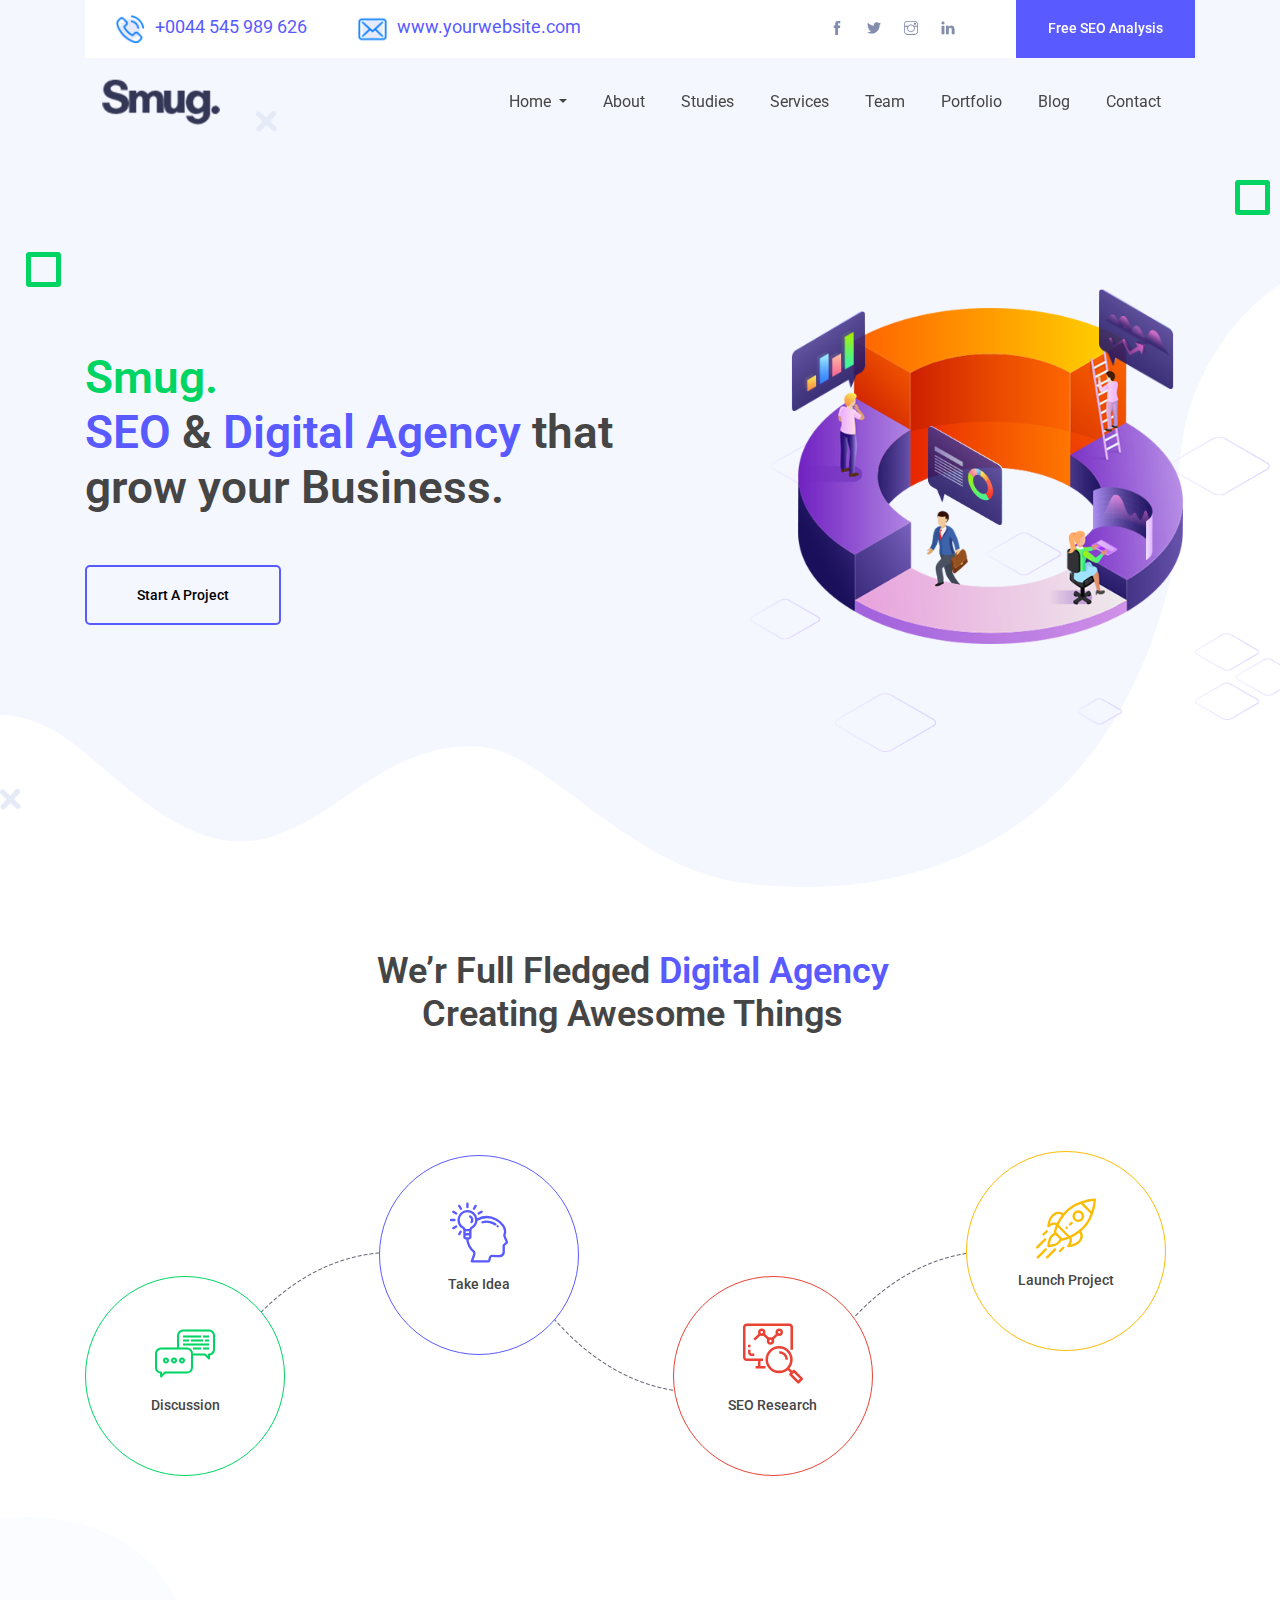
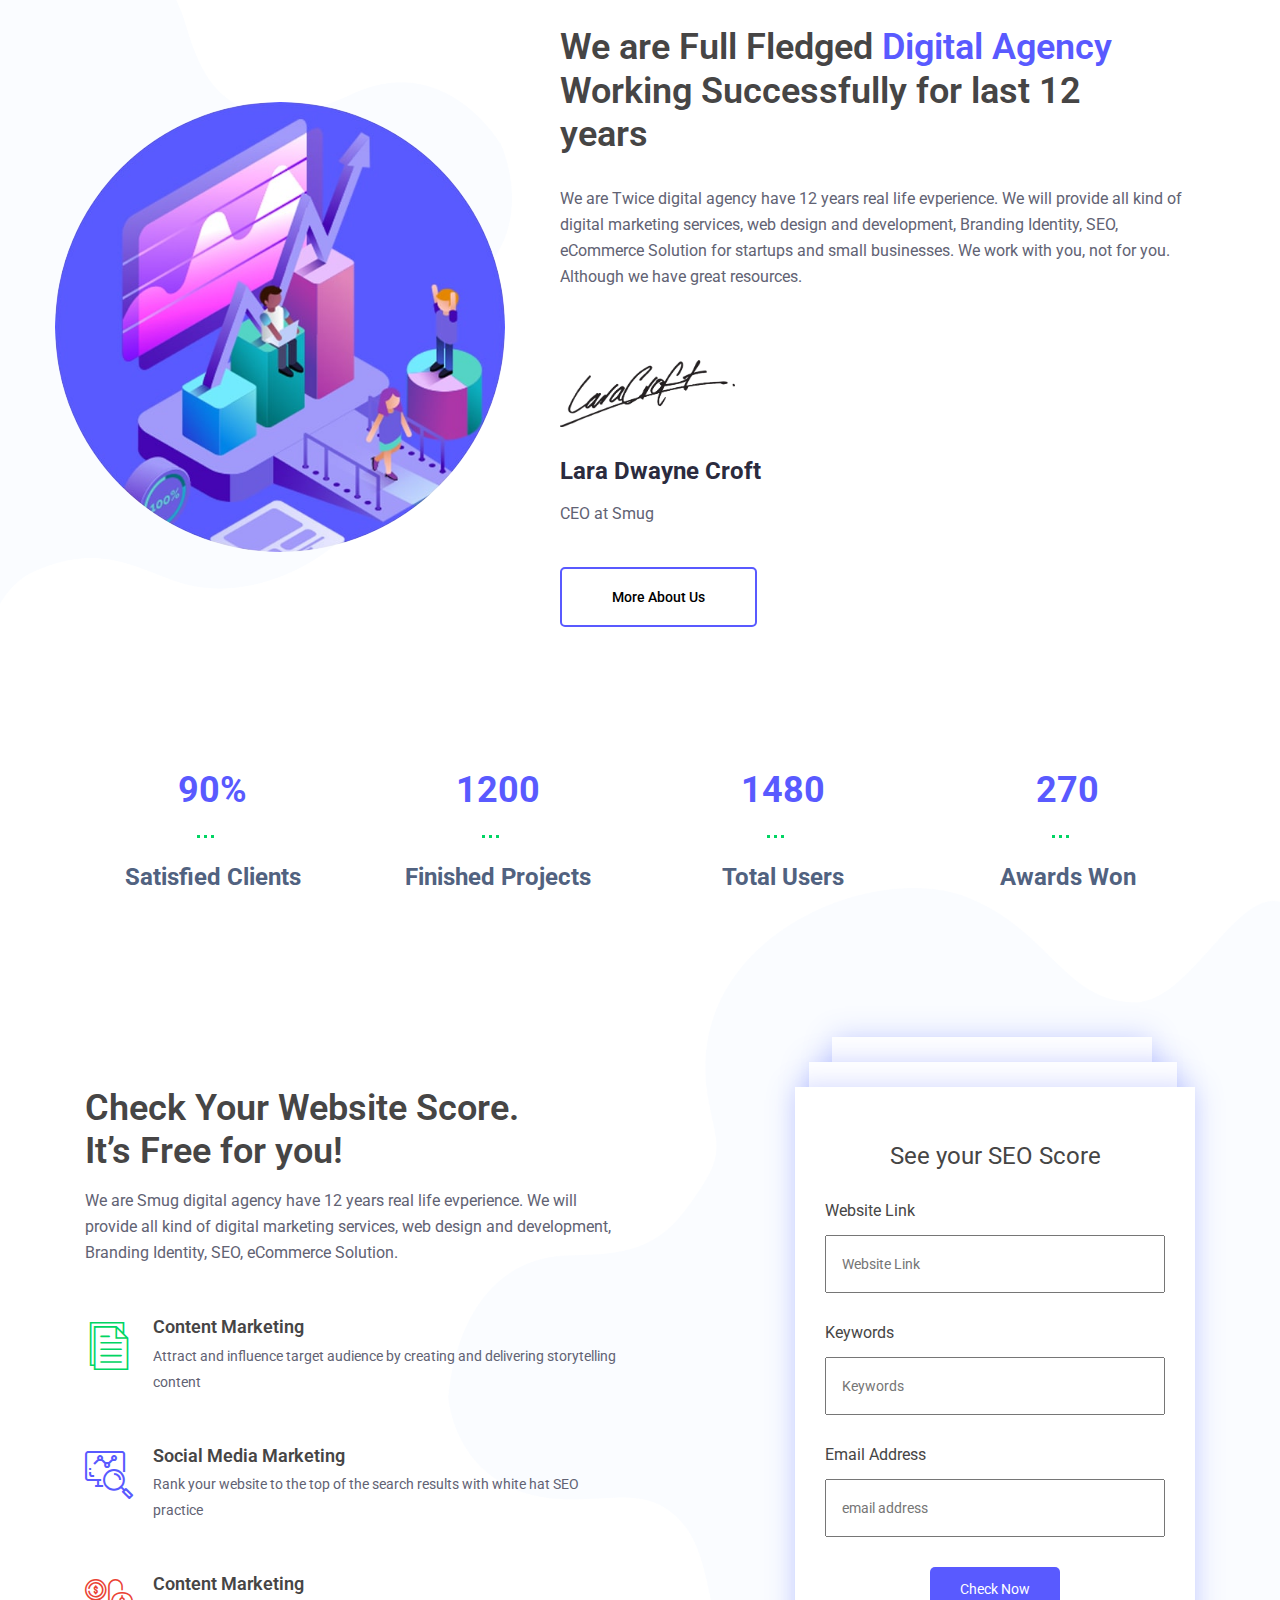
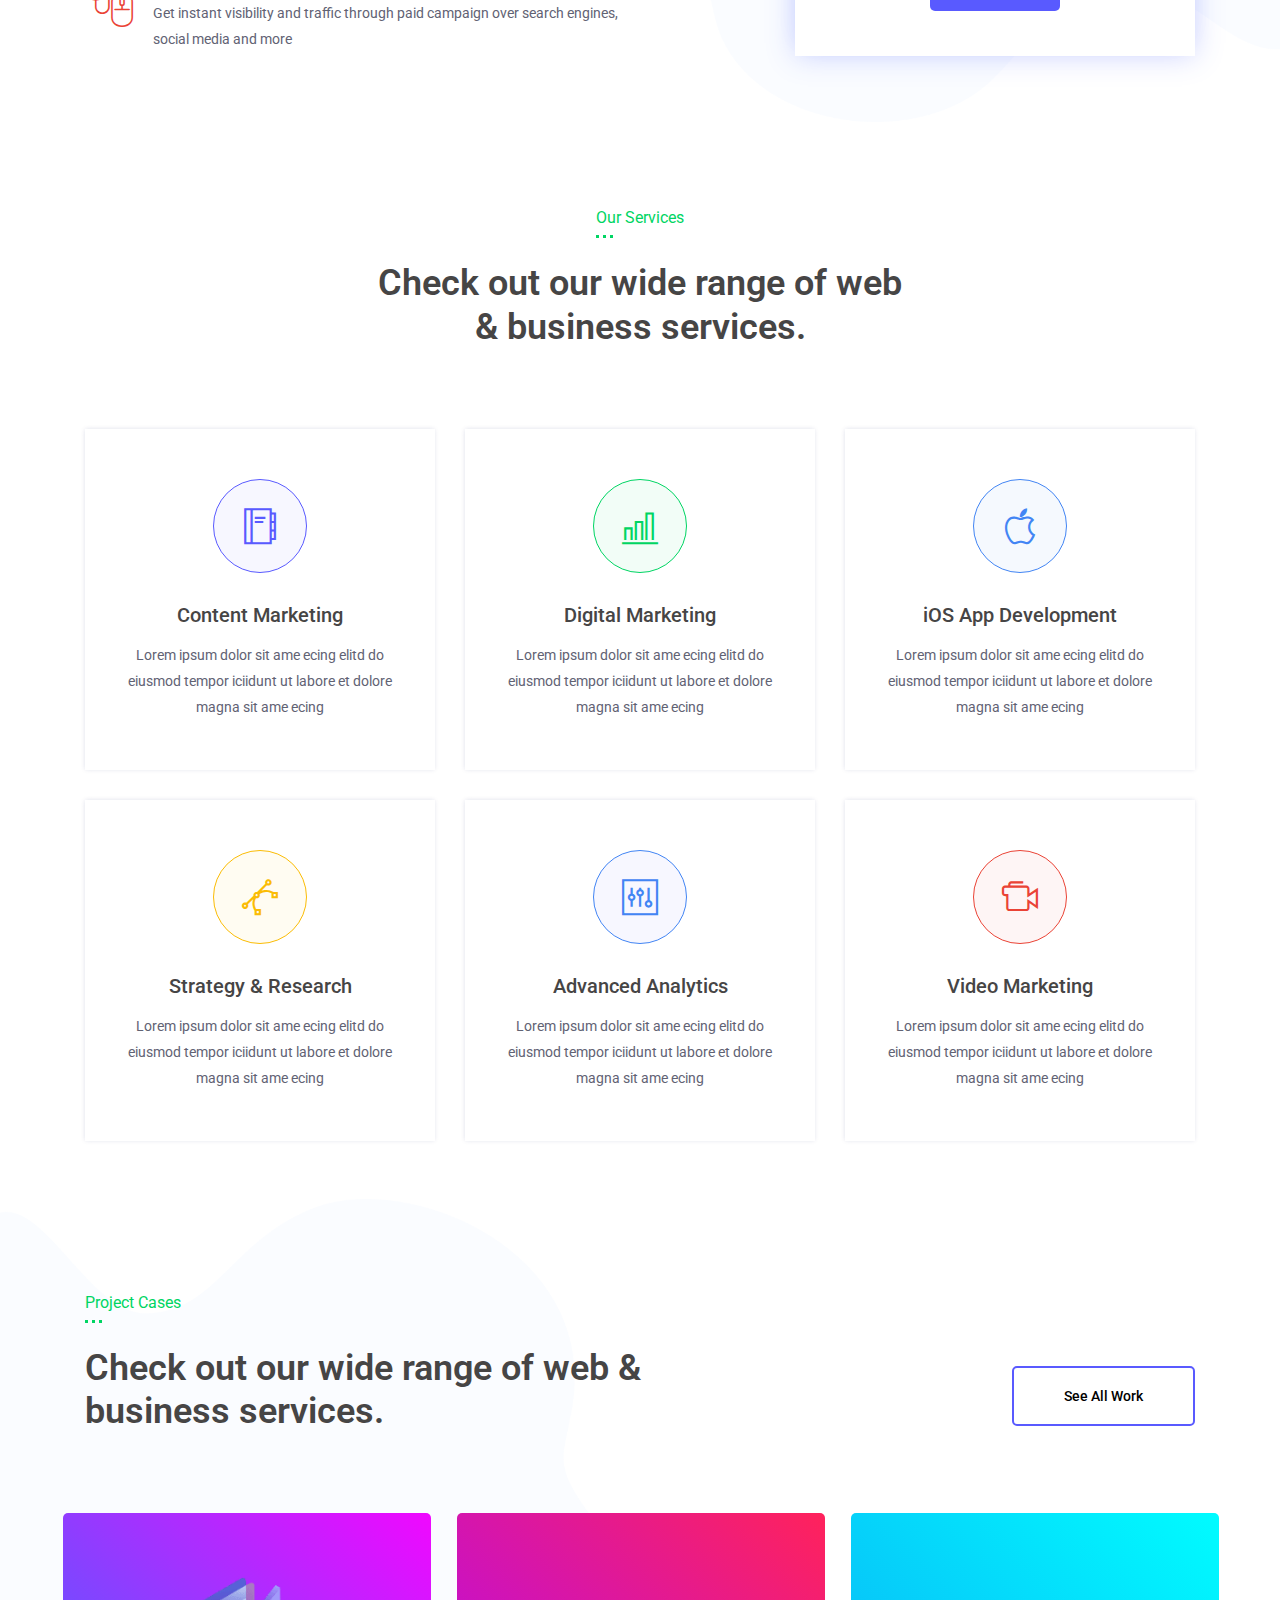
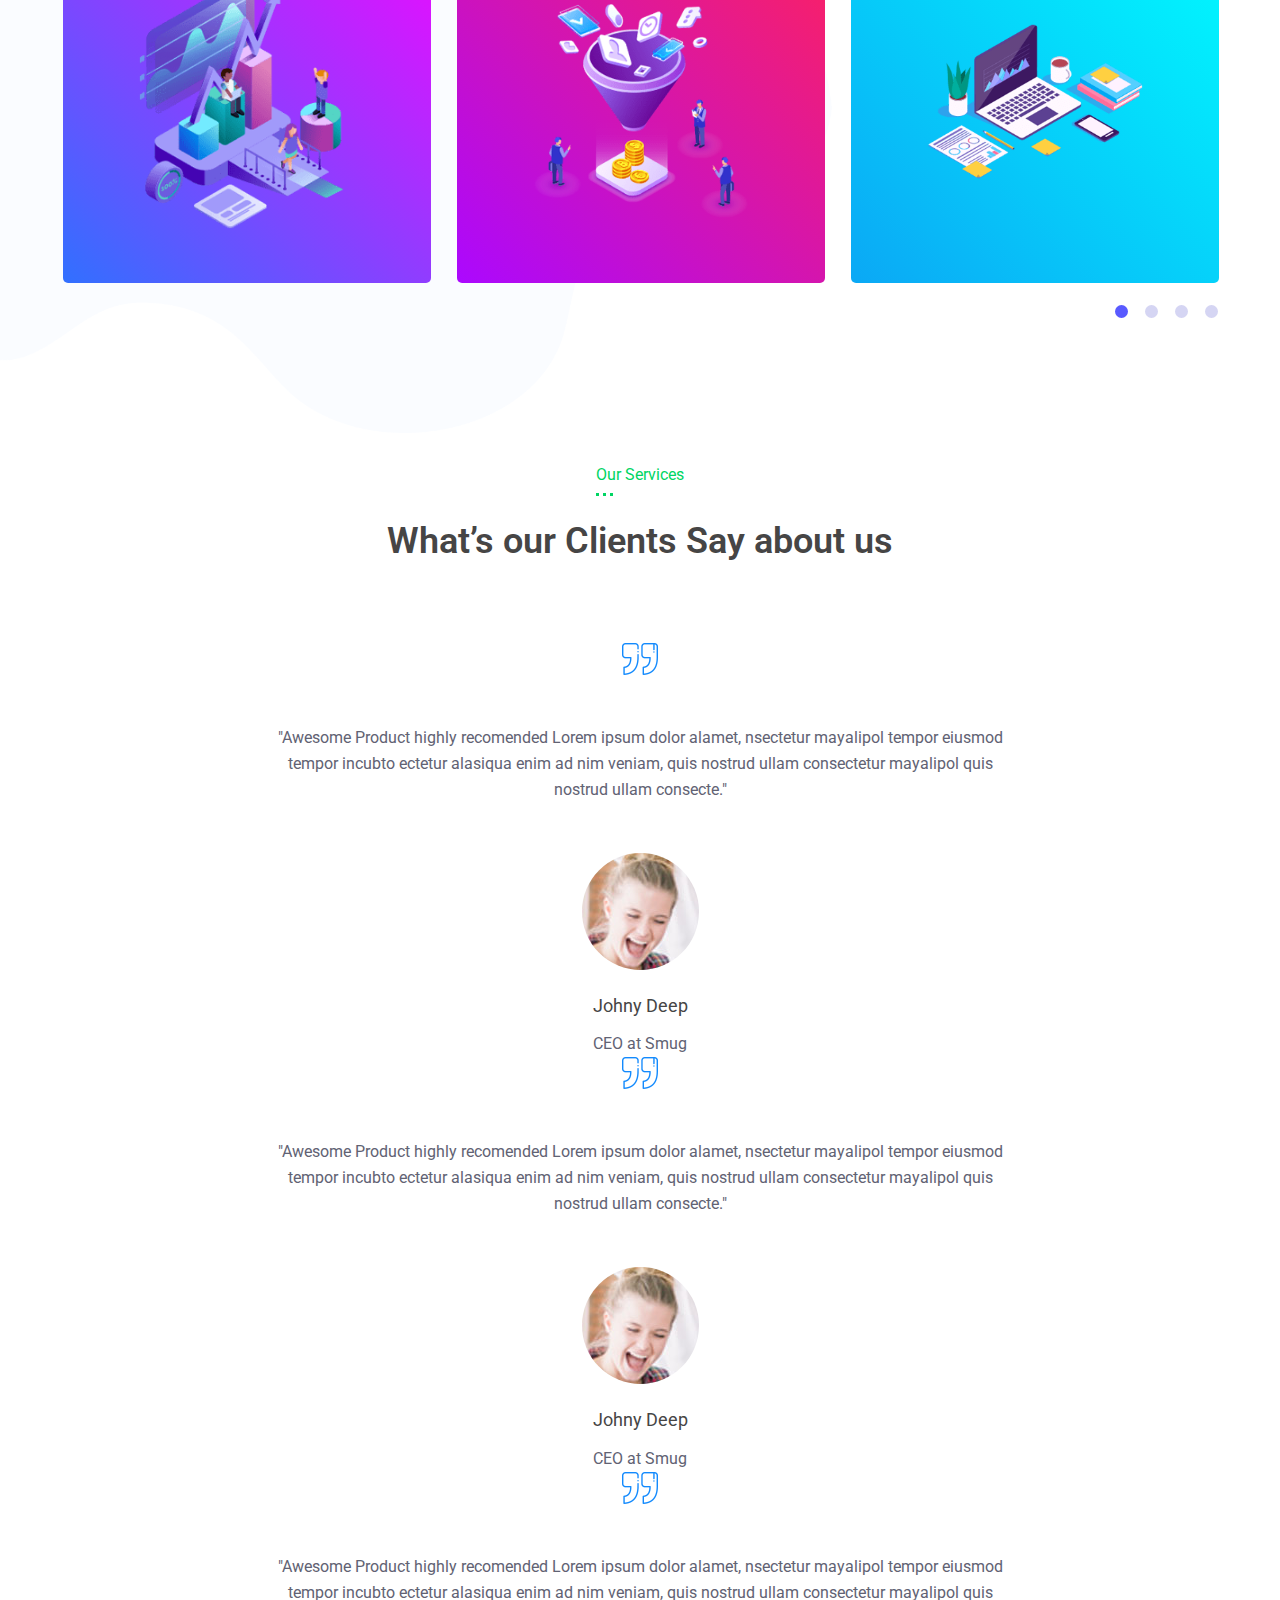
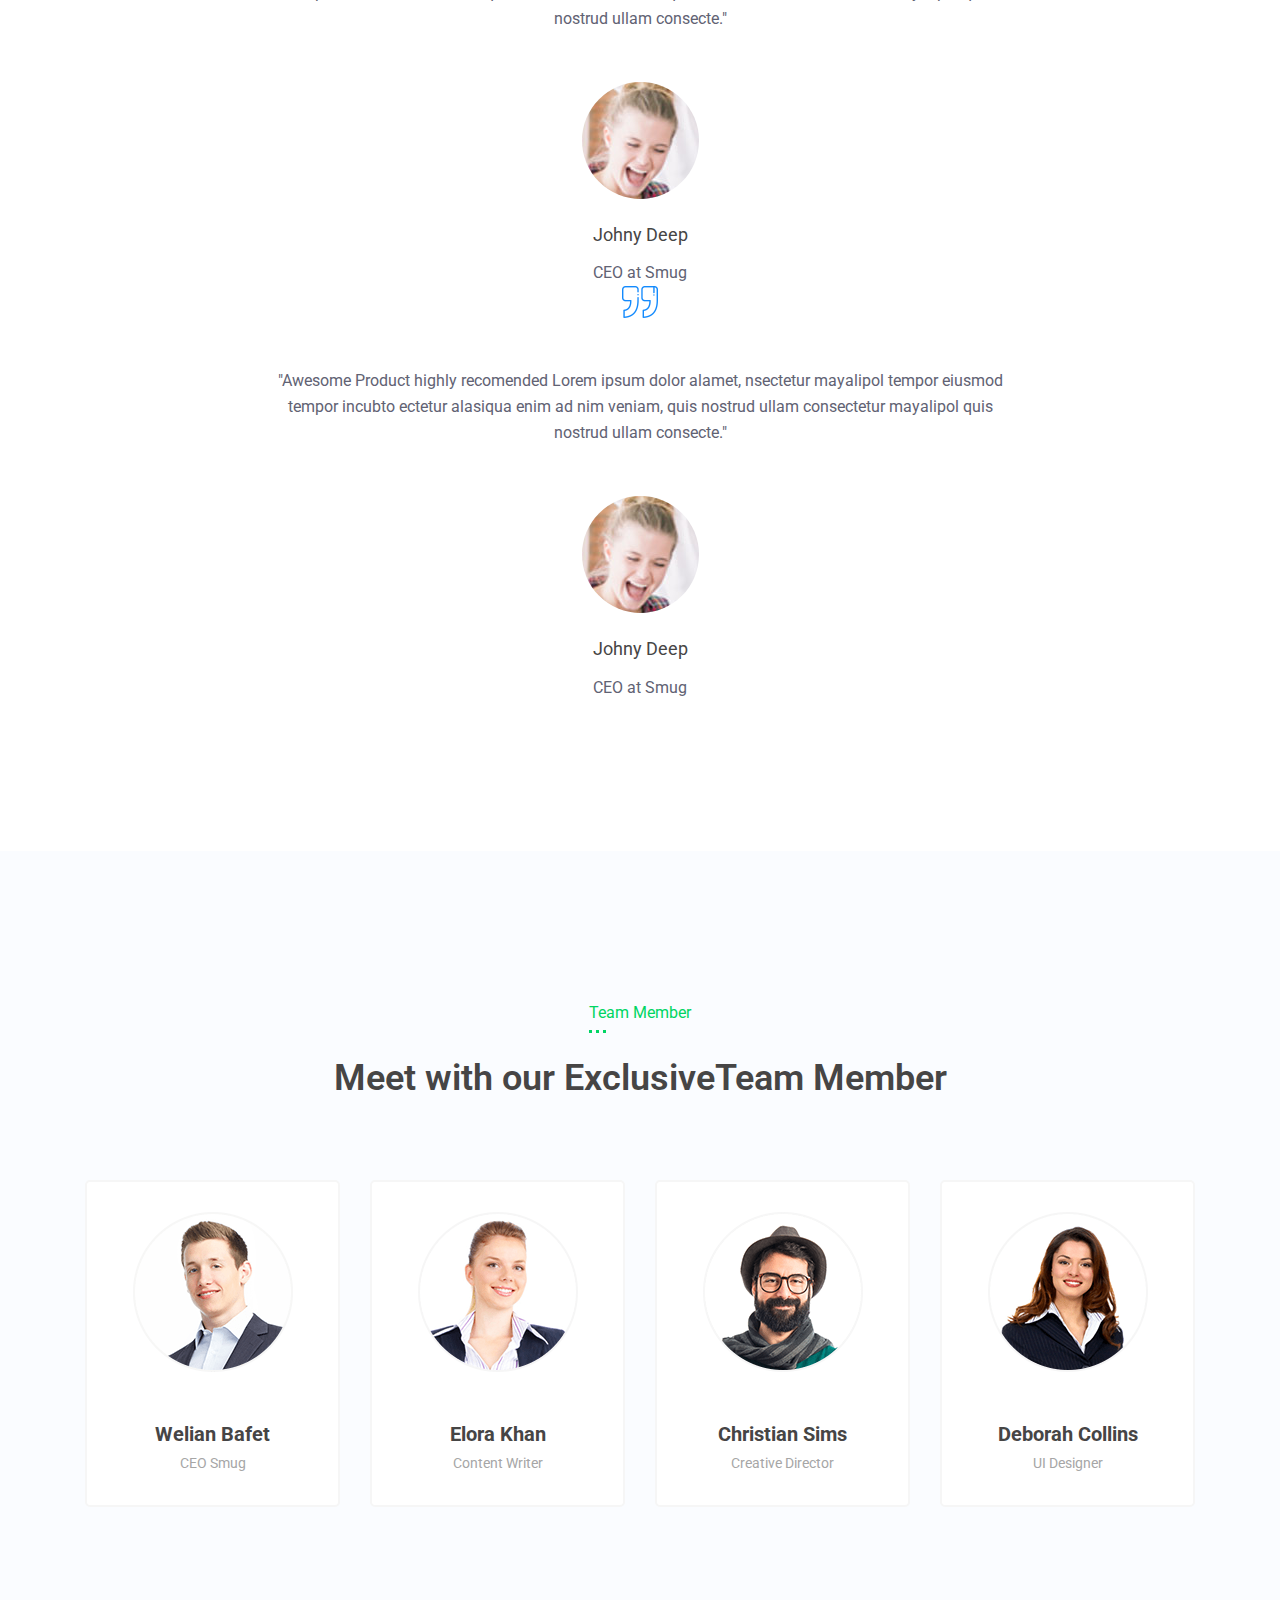
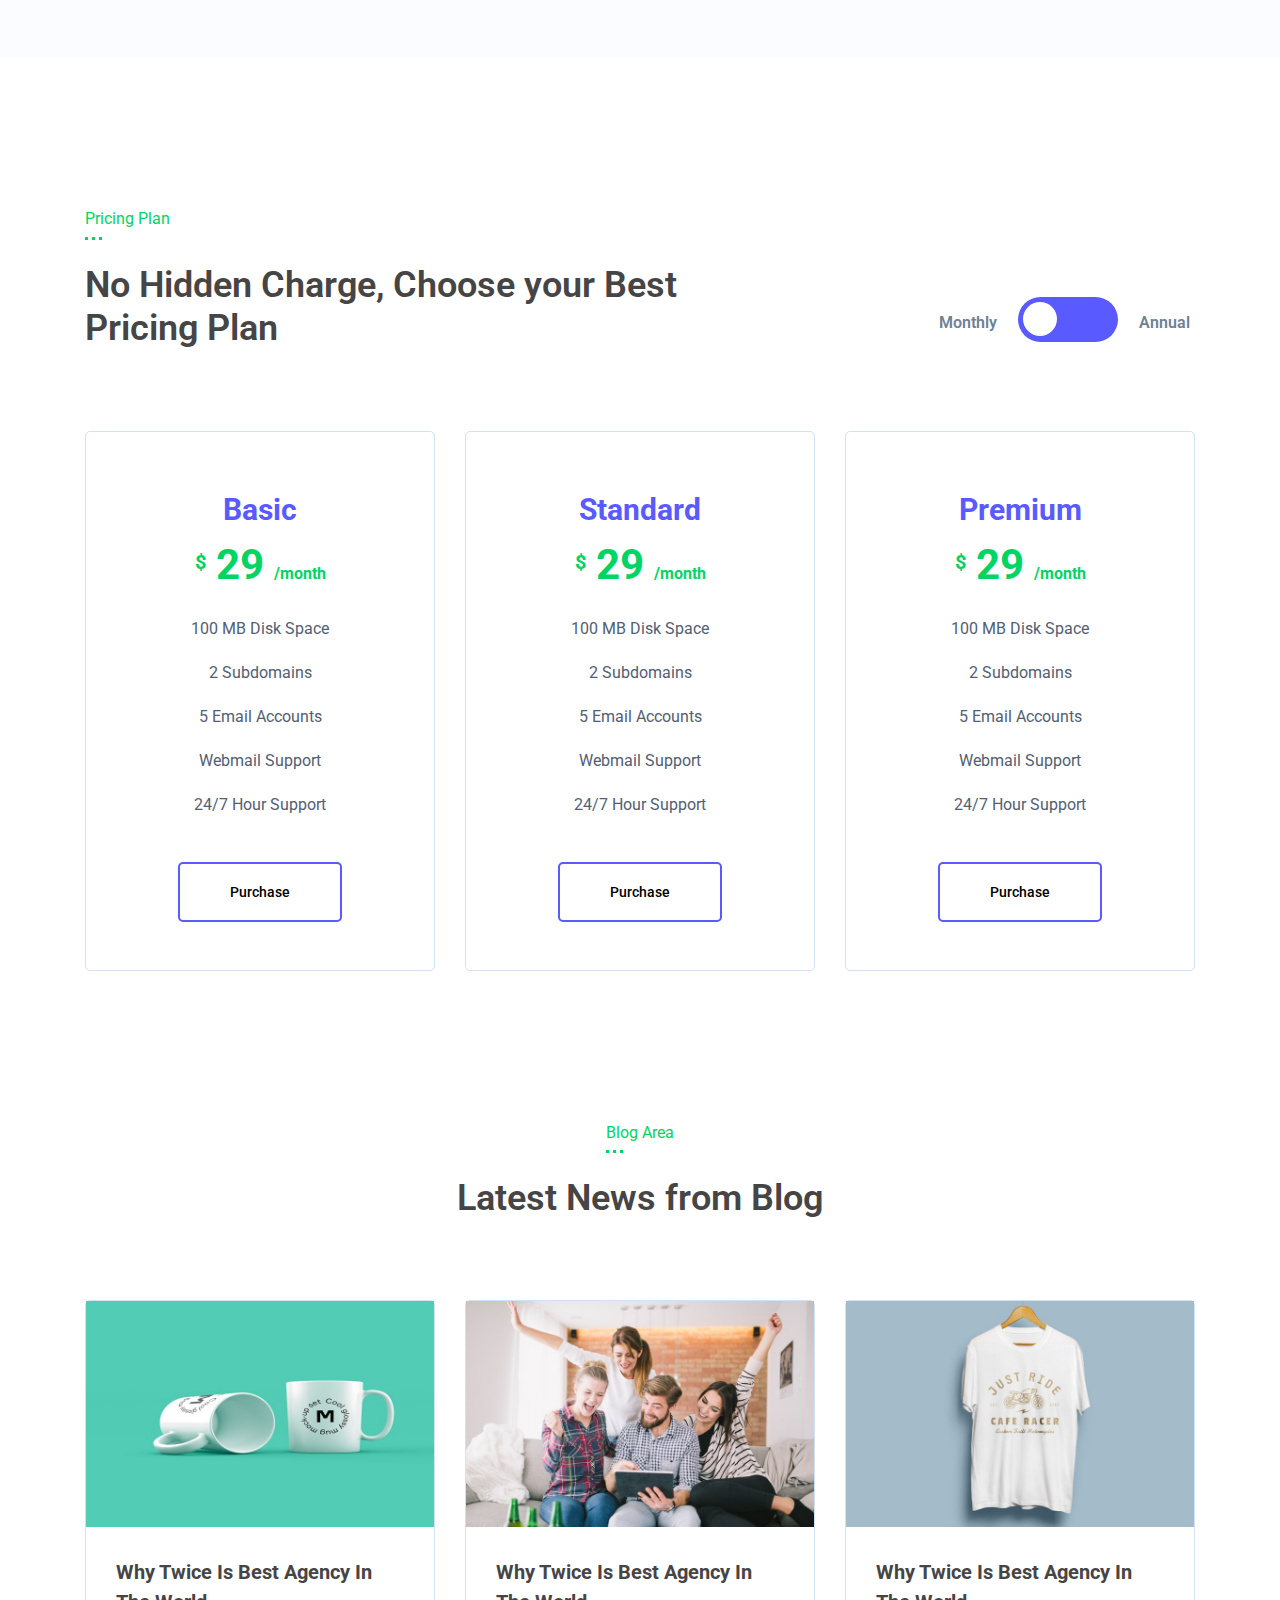
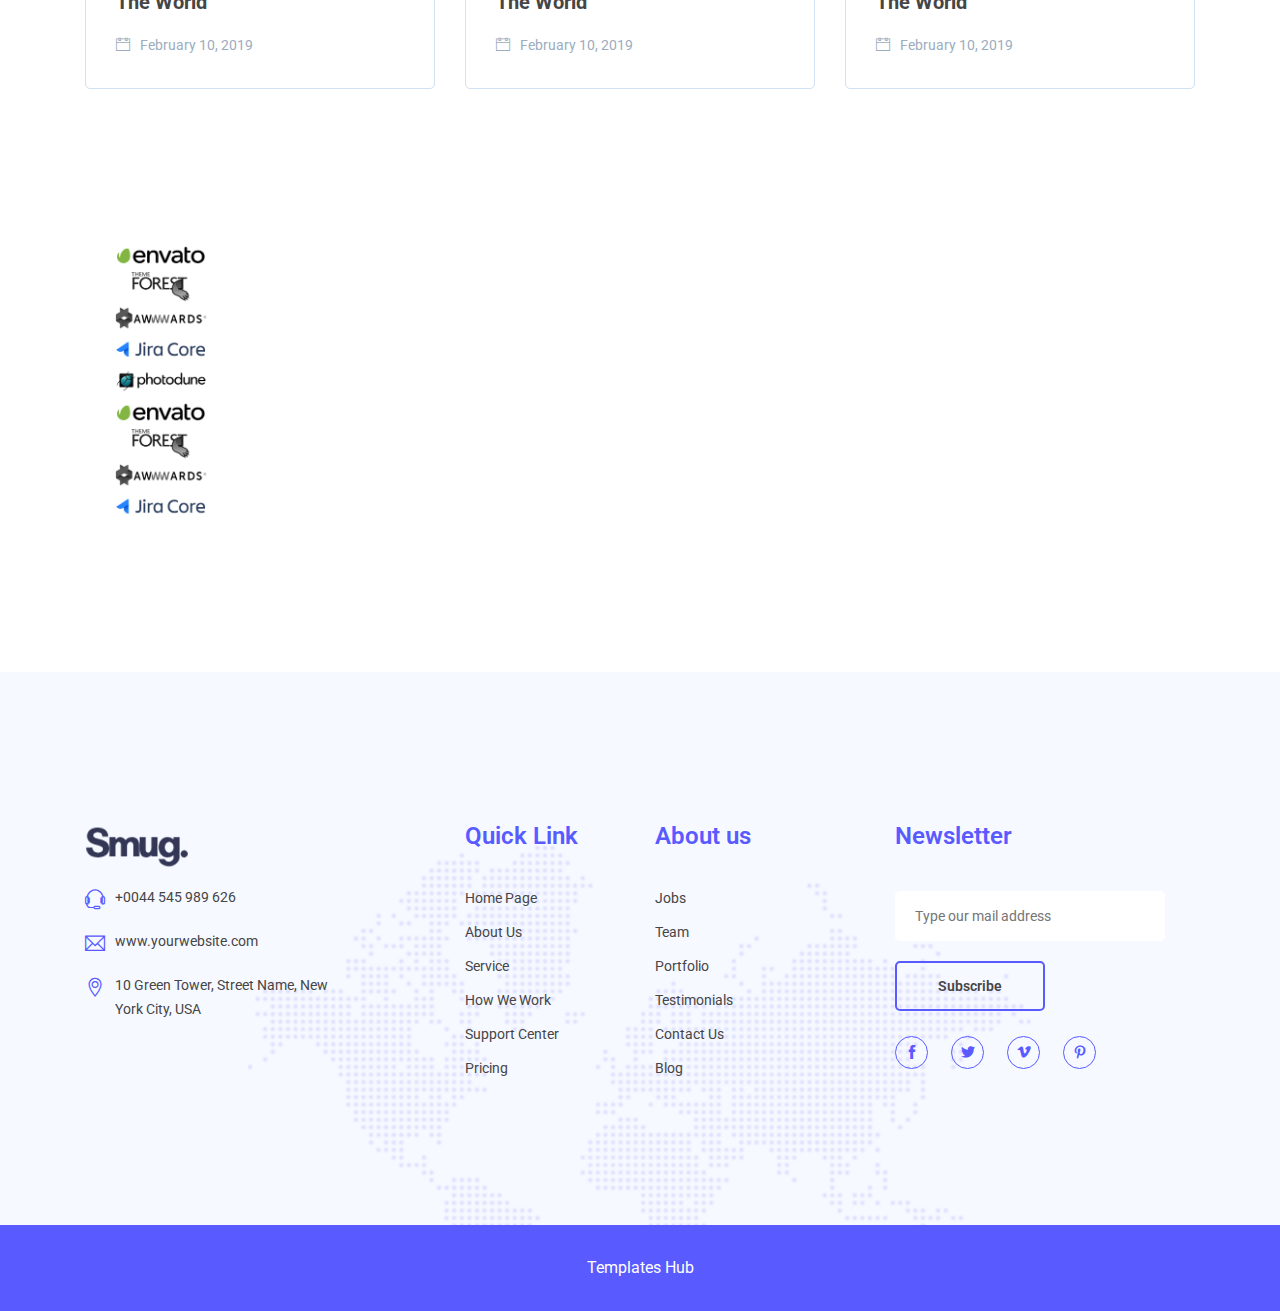
==== commit 352eeec4: "adsense" ====
--- a/index.html
+++ b/index.html
@@ -20,15 +20,12 @@
 		<link rel="stylesheet" href="style.css">
 		<!-- modernizr js -->
         <script src="assets/js/vendor/modernizr-2.8.3.min.js"></script>
-		
+		<script async src="https://pagead2.googlesyndication.com/pagead/js/adsbygoogle.js?client=ca-pub-4447416617764107"
+     crossorigin="anonymous"></script>
     </head>
 
 <body>
-    <!-- Preloader Section -->
-    <div class="preloader-smg" id="overlay">
-        <div class="spinner"></div>
-    </div>
-    <!-- End Section -->
+
 
     <!-- New Section -->
     <header class="header-section w-100 position-fixed" id="active-sticky">
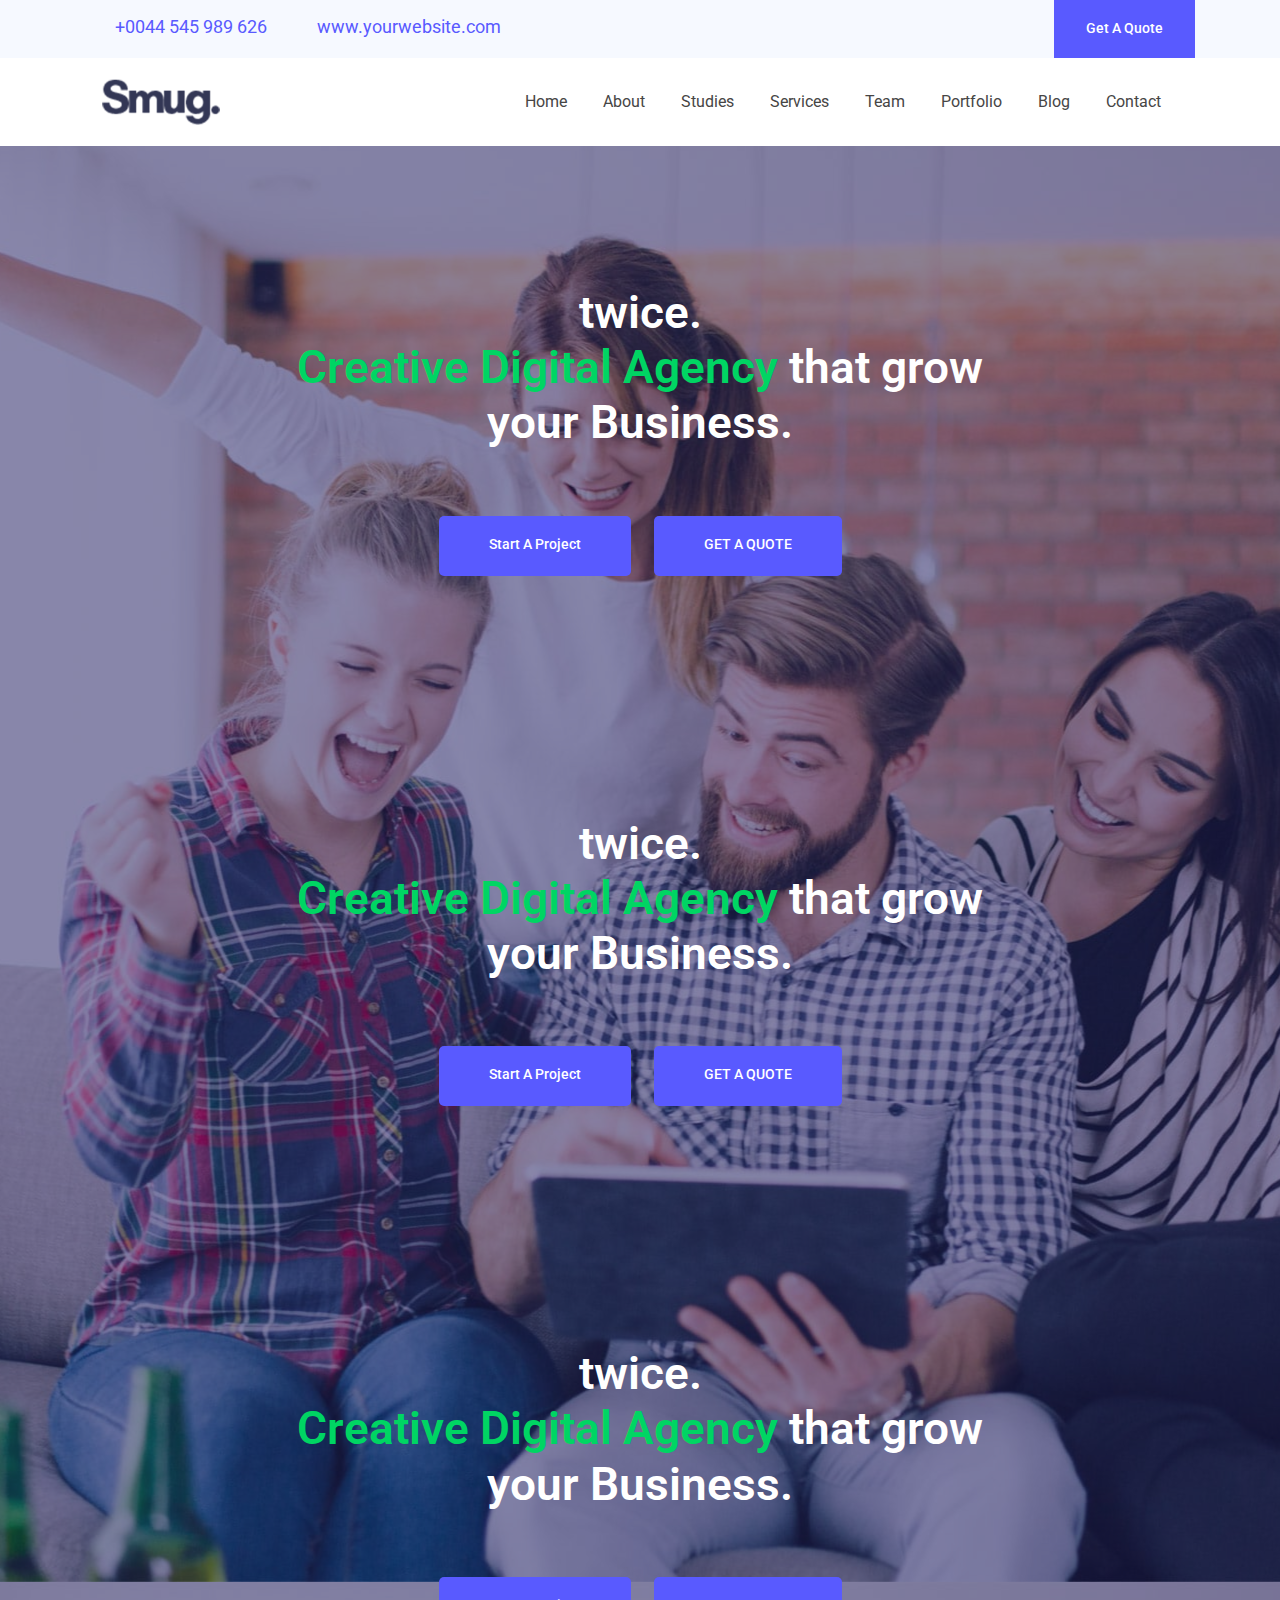
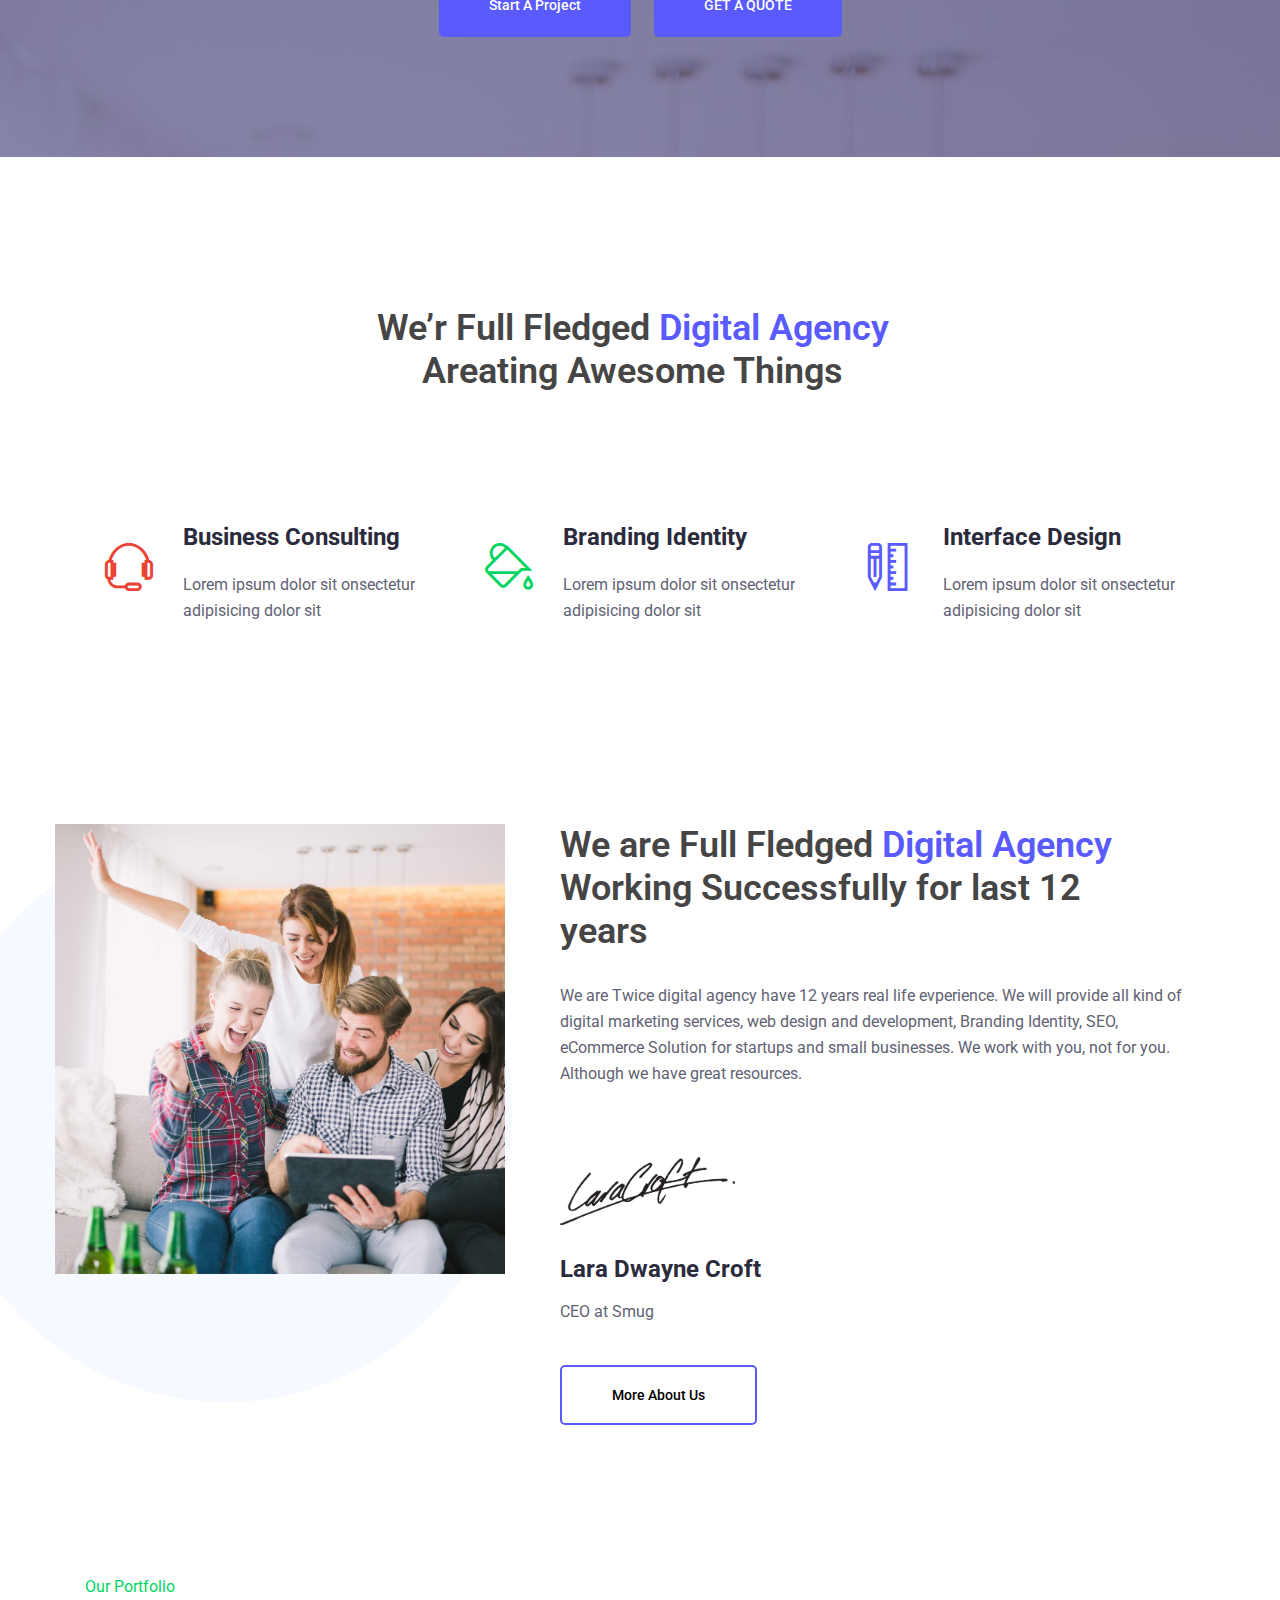
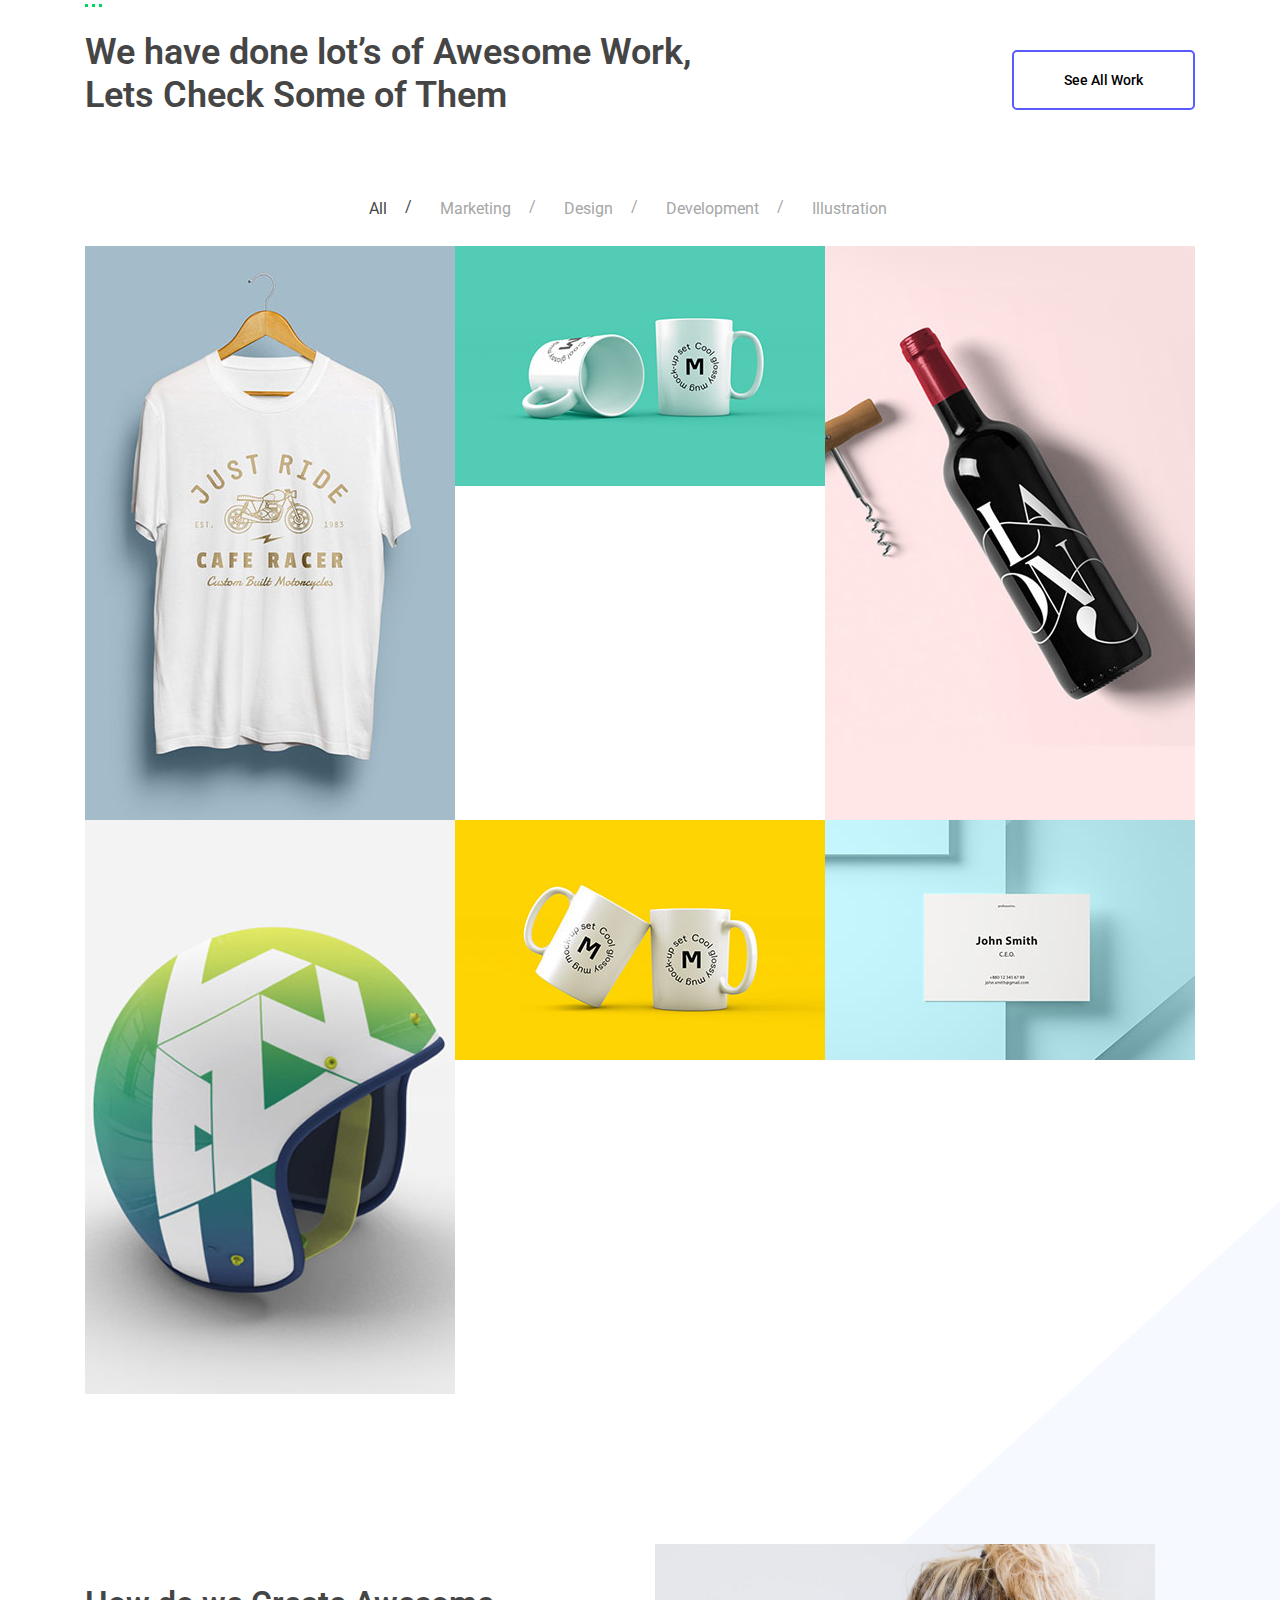
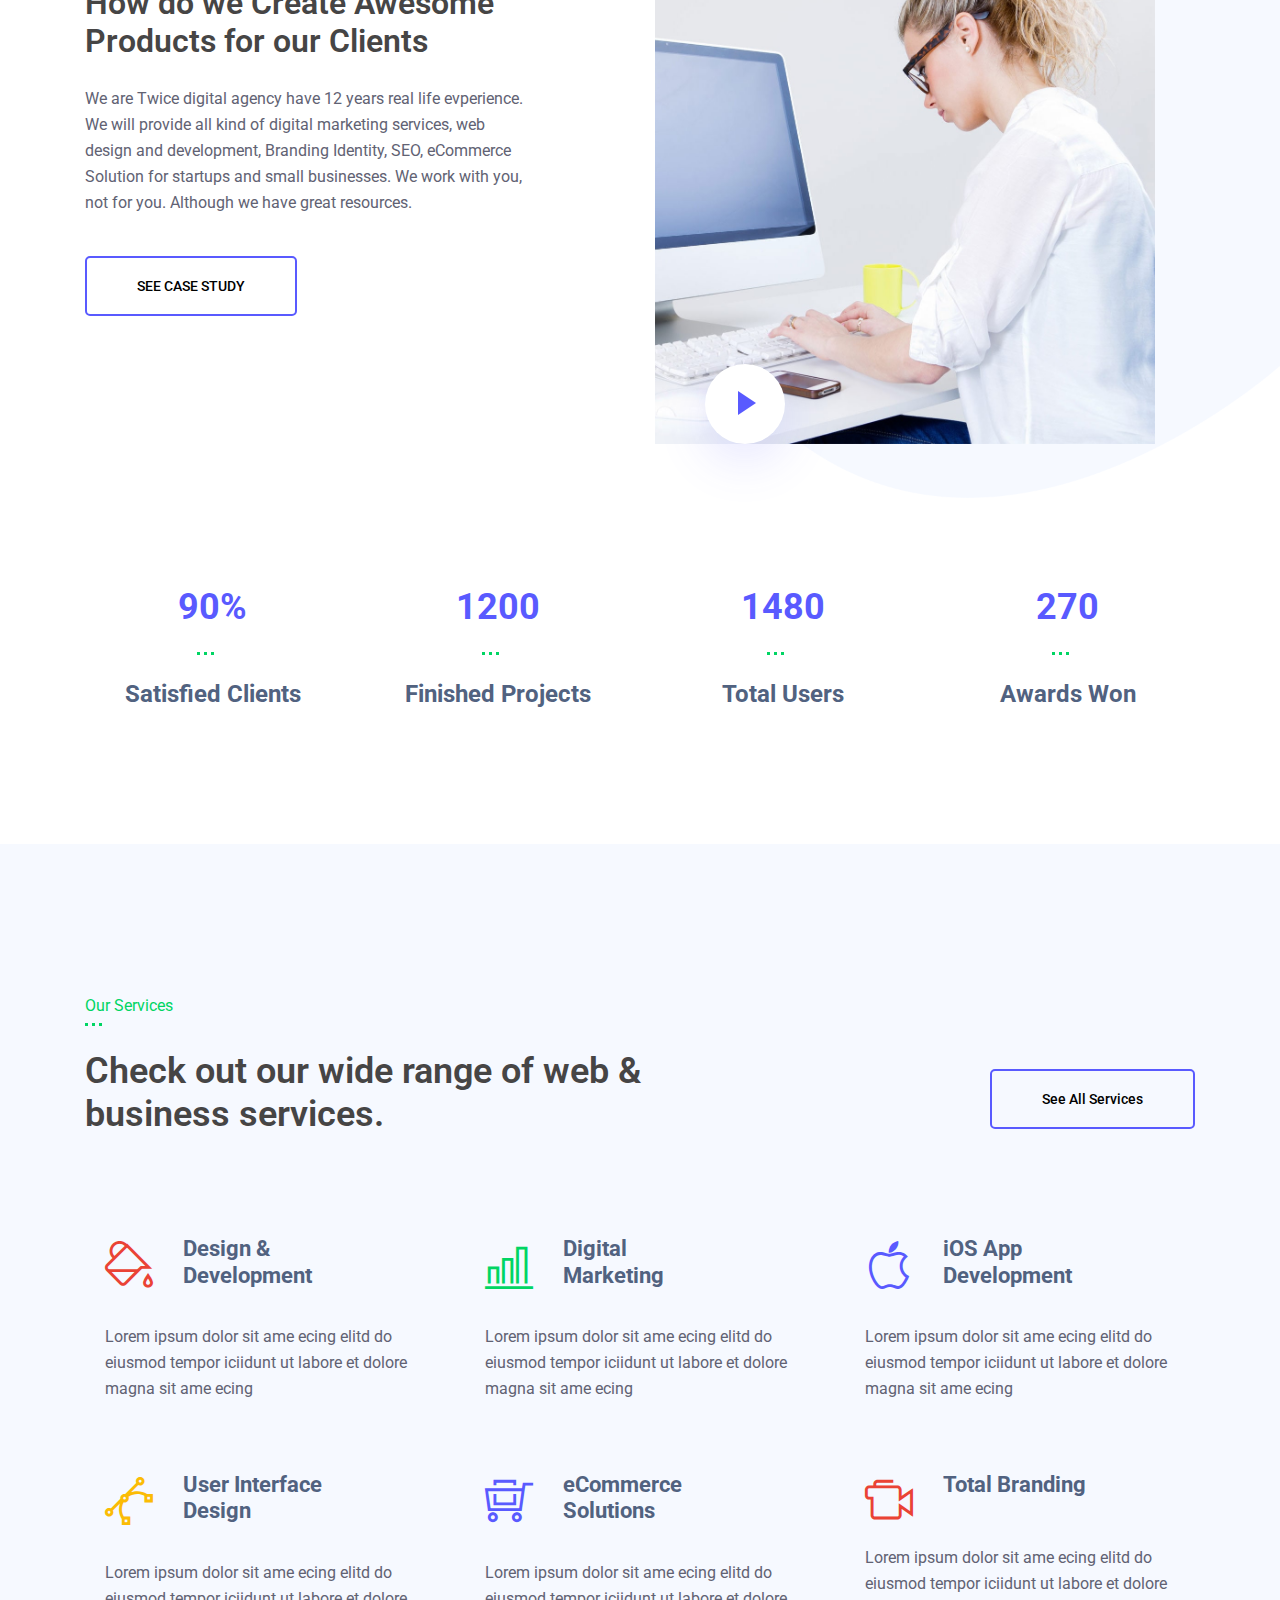
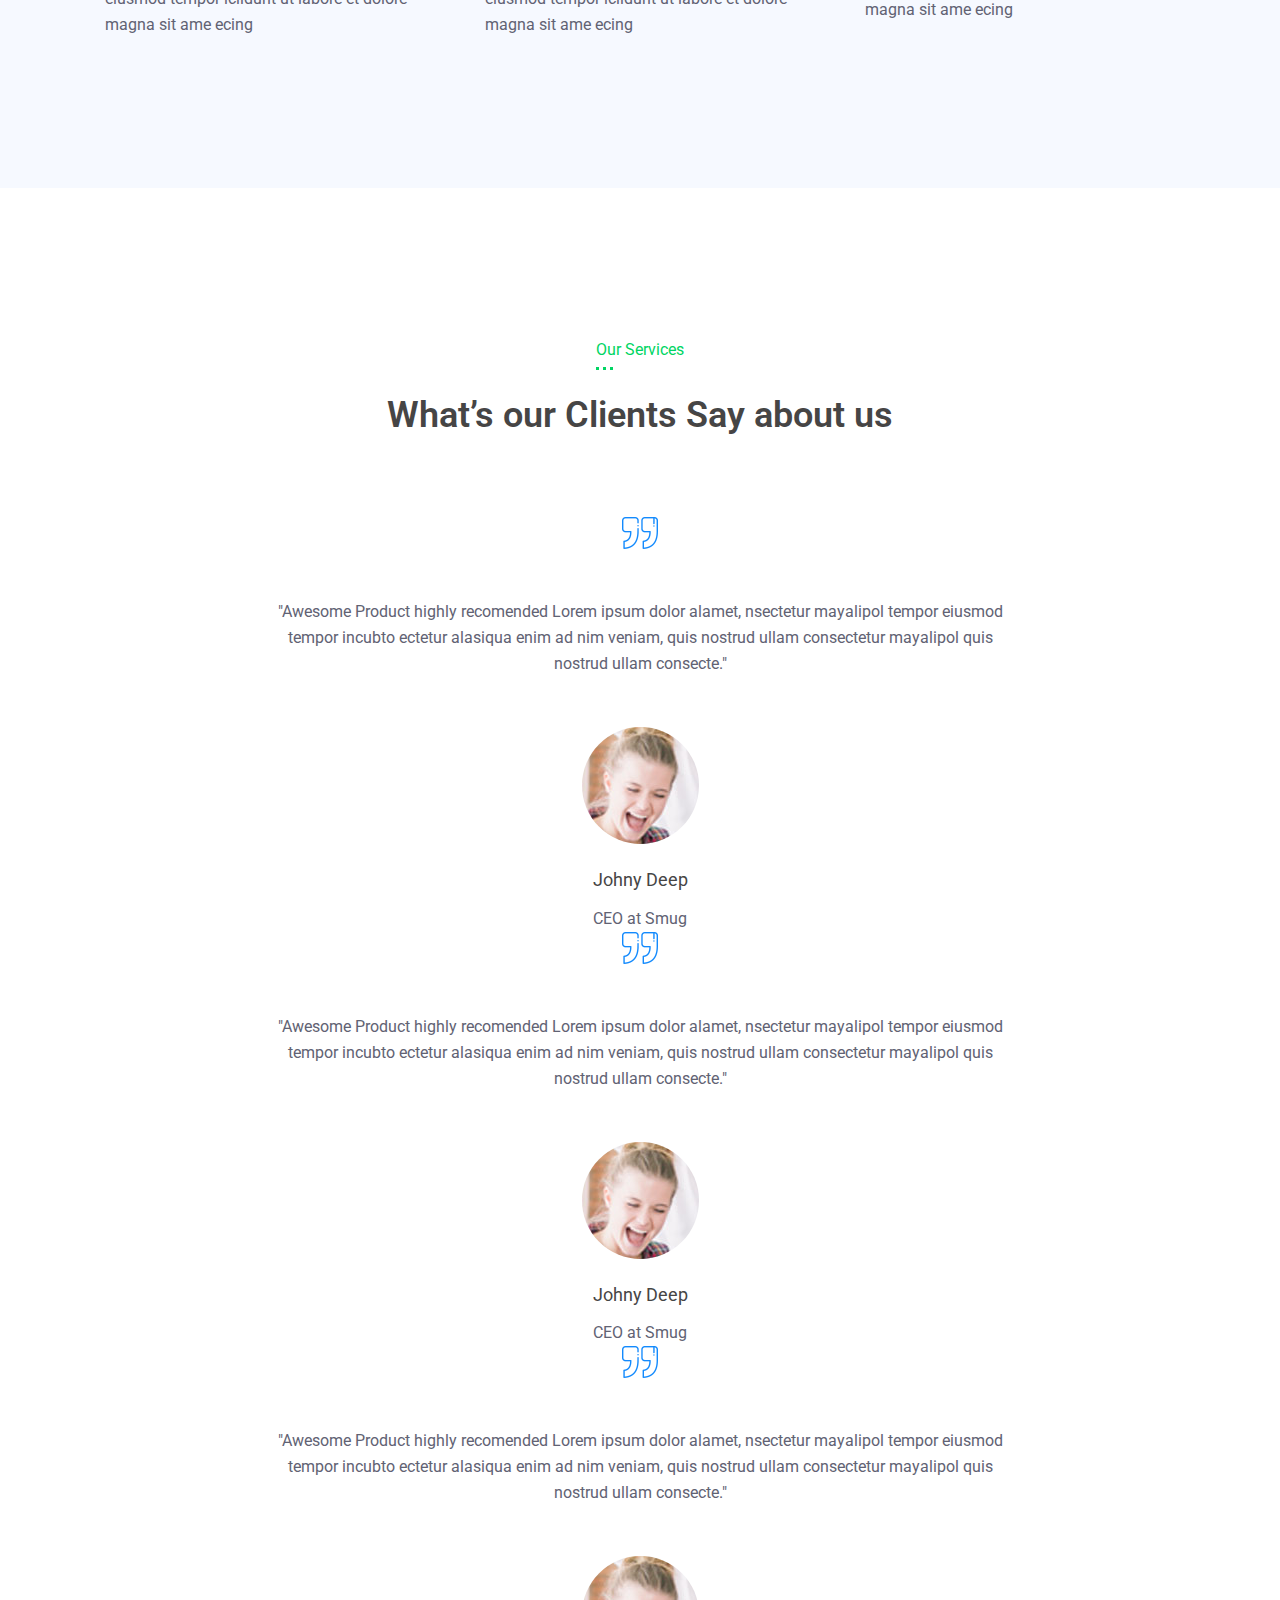
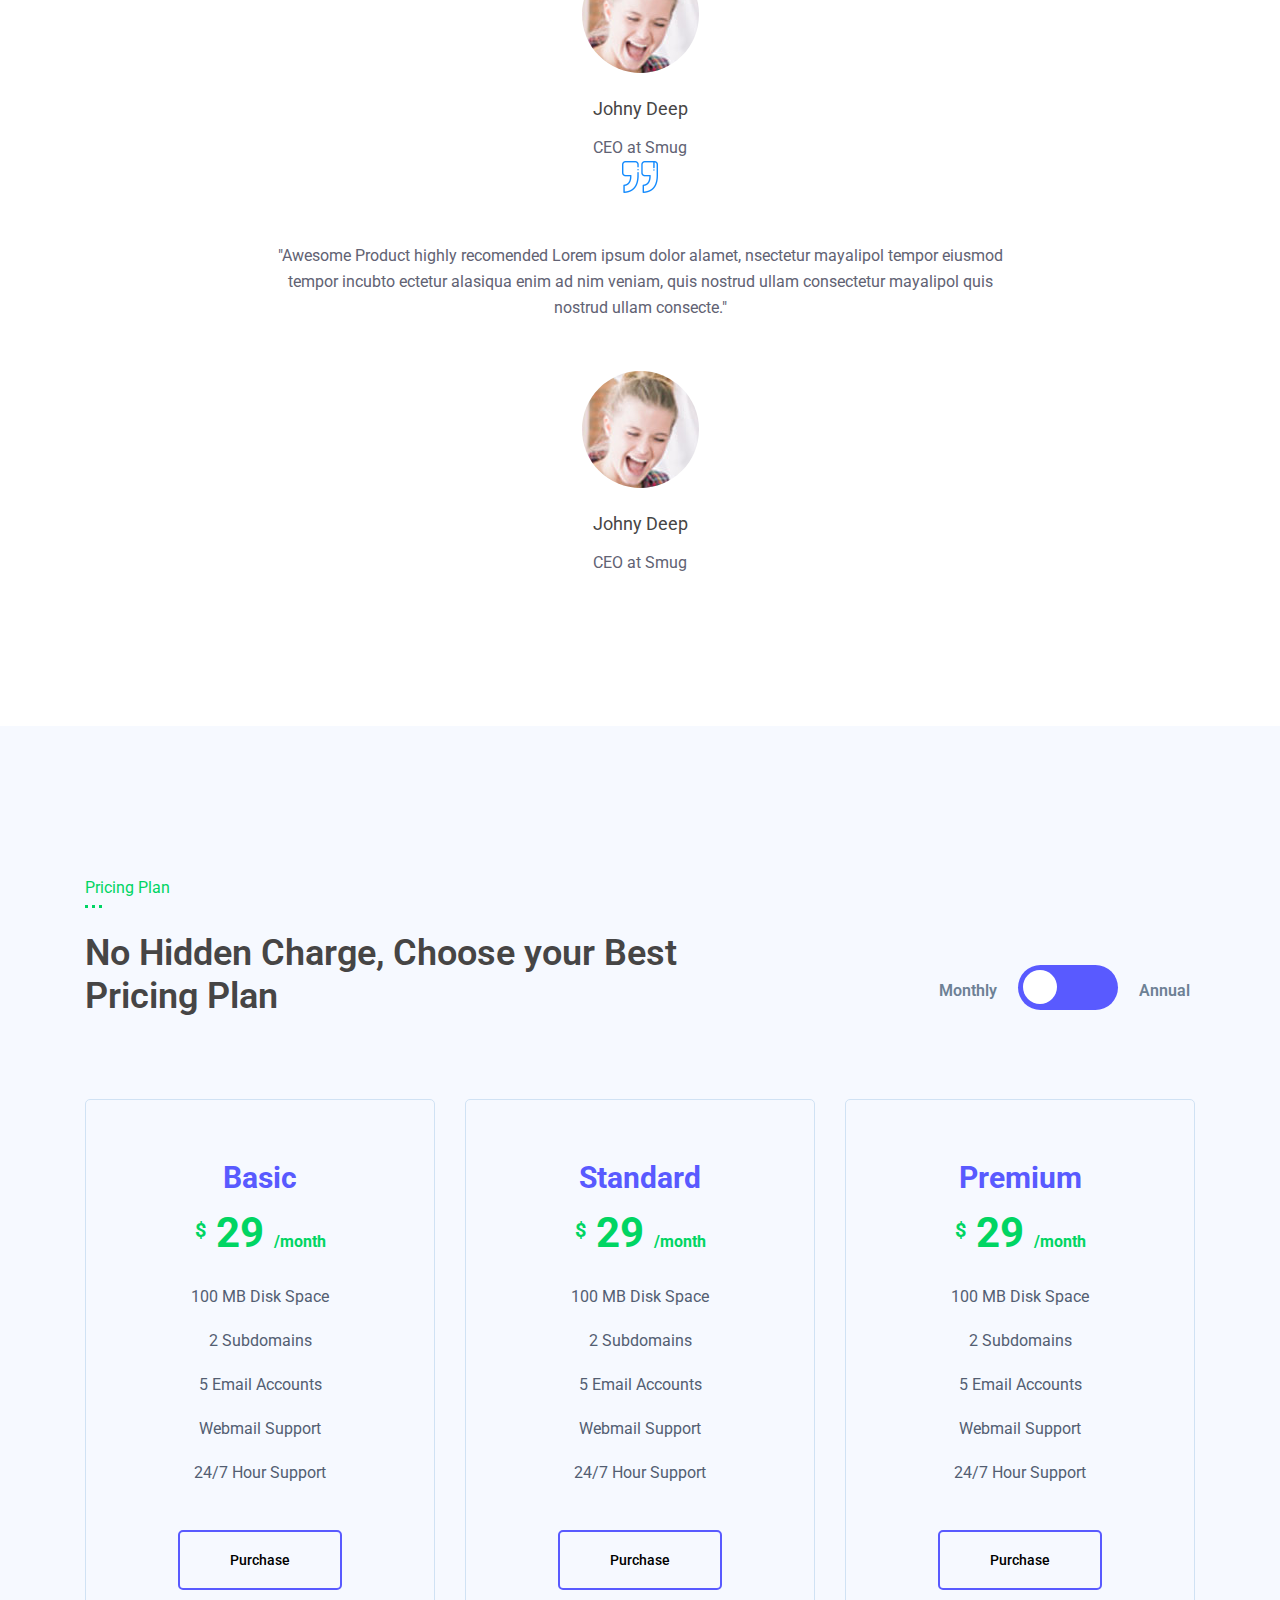
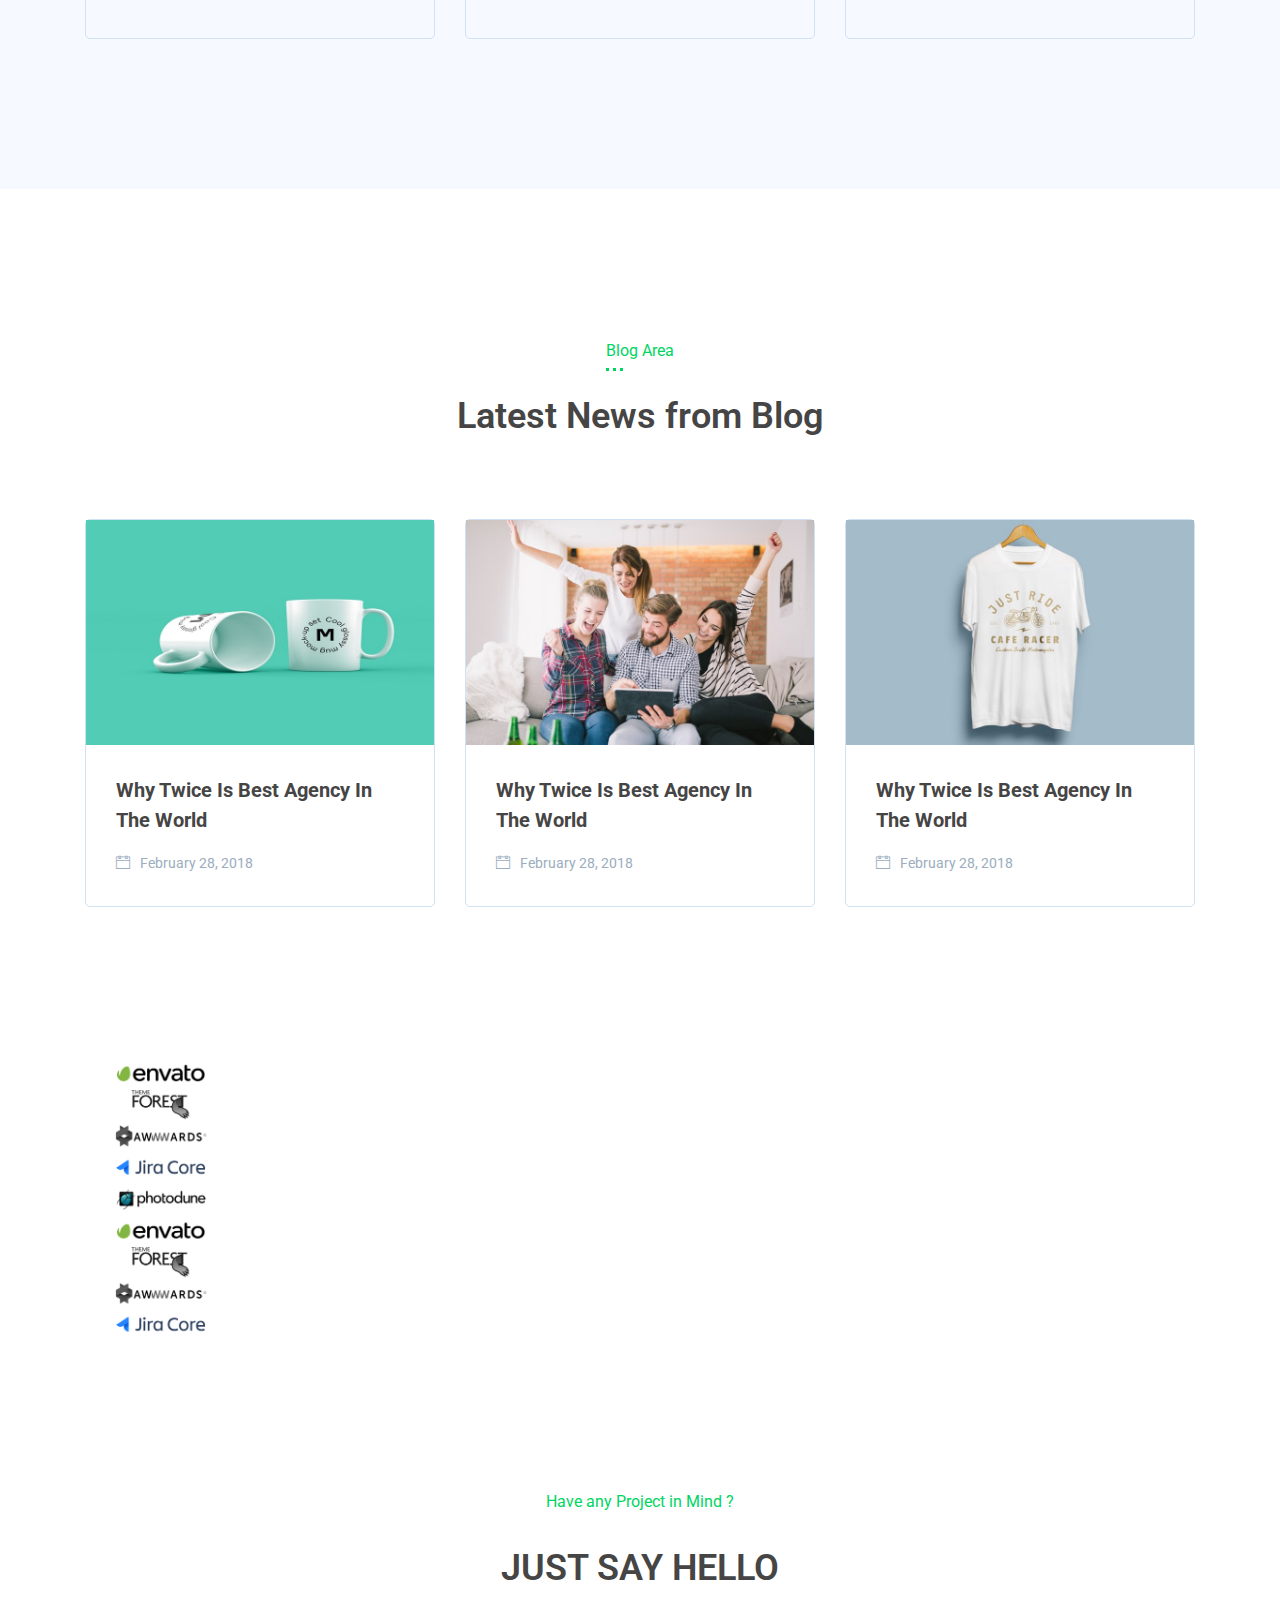
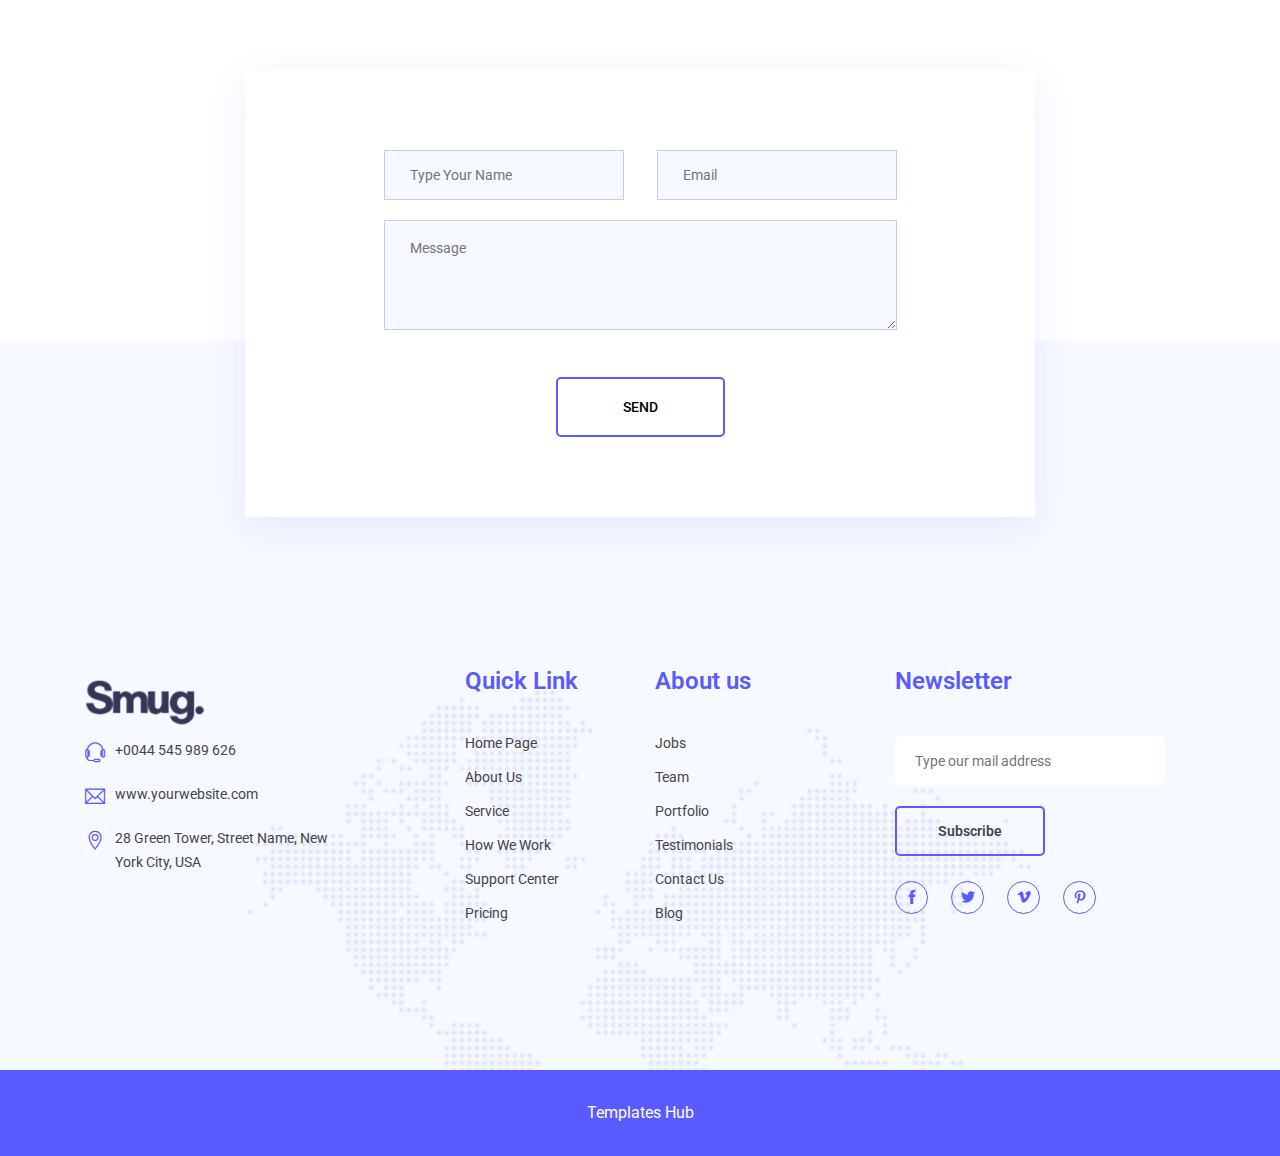
==== commit ba0c0089: "Updates" ====
--- a/index.html
+++ b/index.html
@@ -1,6 +1,6 @@
 <!doctype html>
 <html class="no-js" lang="en">
-
+   
 <head>
 		<meta charset="utf-8">
         <meta http-equiv="X-UA-Compatible" content="IE=edge">
@@ -9,7 +9,7 @@
         <meta name="keywords" content="digital agency, digital marketing, consulting, portfolio, web design agency, online marketing agency, design agency, seo, ssearch engine optimization, SMM, marketing, social media marketing, startup, web design service, seo agency">
         <meta name="author" content="marveltheme.com">
 		
-        <title>Home || Smug</title>
+        <title>Home 3 || Smug</title>
 		
 		<!-- favicon -->
         <link rel="shortcut icon" type="image/x-icon" href="assets/img/favicon.ico">
@@ -20,993 +20,896 @@
 		<link rel="stylesheet" href="style.css">
 		<!-- modernizr js -->
         <script src="assets/js/vendor/modernizr-2.8.3.min.js"></script>
-		<script async src="https://pagead2.googlesyndication.com/pagead/js/adsbygoogle.js?client=ca-pub-4447416617764107"
-     crossorigin="anonymous"></script>
+		
     </head>
+    <body>
 
-<body>
-
-
-    <!-- New Section -->
-    <header class="header-section w-100 position-fixed" id="active-sticky">
-        <div class="container">
-            <div class="header-top-smg header-top">
+		
+		<!-- New Section -->
+		<header class="header-section w-100 position-fixed header-bg" id="active-sticky">
+            <div class="header-top">
+                <div class="container">
+                    <div class="row">
+                        <div class="col-10">
+                            <div class="header-top-left header-top-left-2">
+                                <ul>
+                                    <li><a href="tel:0044545989626">+0044 545 989 626</a></li>
+                                    <li><a href="#">www.yourwebsite.com</a></li>
+                                </ul>
+                            </div>
+                        </div>
+                        <div class="col-2">
+                            <div class="header-top-right">
+                                <a href="#" class="btn">get a quote</a>
+                            </div>
+                        </div>
+                    </div>
+                </div>
+            </div>
+		    <div class="container">
                 <div class="row">
-                    <div class="col-lg-7 col-md-6 col-7">
-                        <div class="header-top-left">
-                            <ul>
-                                <li>
-                                    <div class="header-icon">
-                                        <img src="assets/img/icons/telephone.png" alt="Icon">
-                                    </div>
-                                    <a href="tel:0044545989626">+0044 545 989 626</a>
-                                </li>
-                                <li>
-                                    <div class="header-icon">
-                                        <img src="assets/img/icons/mail.png" alt="Icon">
-                                    </div>
-                                    <a href="mailto:www.yourwebsite.com">www.yourwebsite.com</a>
-                                </li>
+                    <div class="col-lg-12">
+                        <nav class="navbar navbar-expand-lg">
+                          <a class="navbar-brand logo-smg" href="index-2.html"><img src="assets/img/logo.png" alt="Logo"></a>
+                          <button class="navbar-toggler" type="button" data-toggle="collapse" data-target="#navbarSupportedContent" aria-controls="navbarSupportedContent" aria-expanded="false" aria-label="Toggle navigation">
+                            <span class="ti-menu"></span>
+                          </button>
+                          <div class="navbar-custom collapse navbar-collapse justify-content-end" id="navbarSupportedContent">
+                            <ul class="navbar-nav">
+                              <li class="nav-item dropdown">
+                                <a class="nav-link" href="index.html" aria-haspopup="true" aria-expanded="false">
+                                  Home
+                                </a>
+                               
+                              
+                              <li class="nav-item">
+                                <a class="nav-link" href="about.html">About</a>
+                              </li>
+                              <li class="nav-item">
+                                <a class="nav-link" href="case.html">Studies</a>
+                              </li>
+                              <li class="nav-item">
+                                <a class="nav-link" href="service.html">Services</a>
+                              </li>
+                              <li class="nav-item">
+                                <a class="nav-link" href="team.html">Team</a>
+                              </li>
+                              <li class="nav-item">
+                                <a class="nav-link" href="portfolio.html">Portfolio</a>
+                              </li>
+                              <li class="nav-item">
+                                <a class="nav-link" href="blog.html">Blog</a>
+                              </li>
+                              <li class="nav-item">
+                                <a class="nav-link" href="contact.html">Contact</a>
+                              </li>
                             </ul>
-                        </div>
-                    </div>
-                    <div class="col-lg-5 col-md-6 col-5">
-                        <div class="header-social">
-                            <a href="#"><span class="ti-facebook"></span></a>
-                            <a href="#"><span class="ti-twitter-alt"></span></a>
-                            <a href="#"><span class="ti-instagram"></span></a>
-                            <a href="#"><span class="ti-linkedin"></span></a>
-                        </div>
-                        <div class="header-top-right">
-                            <a href="#" class="btn">Free SEO Analysis</a>
+                          </div>
+                       </nav>
+		            </div>
+		        </div>
+		    </div>
+		</header>
+        <div class="banner-area-2 banner-alt text-center overlay light">
+            <div class="">
+                <div class="banner-slide banner-slide-custom">
+                    <div class="banner-inner">
+                        <div class="container">
+                            <div class="row justify-content-center">
+                                <div class="col-lg-8 d-flex align-items-center">
+                                    <div class="banner-text">
+                                        <h1>twice.<br><span class="sp-col-1">Creative Digital Agency</span> that grow your Business.</h1>
+                                        <a href="#" class="btn">start a project</a>
+                                        <a href="#" class="btn">GET A QUOTE</a>
+                                    </div>
+                                </div>
+                            </div>
+                        </div>
+                    </div>
+                    <div class="banner-inner">
+                        <div class="container">
+                            <div class="row justify-content-center">
+                                <div class="col-lg-8 d-flex align-items-center">
+                                    <div class="banner-text">
+                                        <h1>twice.<br><span class="sp-col-1">Creative Digital Agency</span> that grow your Business.</h1>
+                                        <a href="#" class="btn">start a project</a>
+                                        <a href="#" class="btn">GET A QUOTE</a>
+                                    </div>
+                                </div>
+                            </div>
+                        </div>
+                    </div>
+                    <div class="banner-inner">
+                        <div class="container">
+                            <div class="row justify-content-center">
+                                <div class="col-lg-8 d-flex align-items-center">
+                                    <div class="banner-text">
+                                        <h1>twice.<br><span class="sp-col-1">Creative Digital Agency</span> that grow your Business.</h1>
+                                        <a href="#" class="btn">start a project</a>
+                                        <a href="#" class="btn">GET A QUOTE</a>
+                                    </div>
+                                </div>
+                            </div>
                         </div>
                     </div>
                 </div>
             </div>
         </div>
-        <div class="container">
-            <div class="row">
-                <div class="col-lg-12">
-                    <nav class="navbar navbar-expand-lg">
-                        <a class="navbar-brand logo-smg" href="index.html"><img src="assets/img/logo.png" alt="Logo"></a>
-                        <button class="navbar-toggler" type="button" data-toggle="collapse" data-target="#navbarSupportedContent" aria-controls="navbarSupportedContent" aria-expanded="false" aria-label="Toggle navigation">
-                            <span class="ti-menu"></span>
-                        </button>
-                        <div class="navbar-custom collapse navbar-collapse justify-content-end" id="navbarSupportedContent">
-                            <ul class="navbar-nav">
-                                <li class="nav-item dropdown">
-                                    <a class="nav-link dropdown-toggle" href="index-2.html" id="navbarDropdown" role="button" data-toggle="dropdown" aria-haspopup="true" aria-expanded="false">
-                                        Home
-                                    </a>
-                                    <ul class="dropdown-menu" aria-labelledby="navbarDropdown">
-                                        <li><a class="dropdown-item" href="index-3.html">home 2</a></li>
-                                        <li><a class="dropdown-item" href="index-4.html">home 3</a></li>
-                                    </ul>
-                                </li>
-                                <li class="nav-item">
-                                    <a class="nav-link" href="about.html">About</a>
-                                </li>
-                                <li class="nav-item">
-                                    <a class="nav-link" href="case.html">Studies</a>
-                                </li>
-                                <li class="nav-item">
-                                    <a class="nav-link" href="service.html">Services</a>
-                                </li>
-                                <li class="nav-item">
-                                    <a class="nav-link" href="team.html">Team</a>
-                                </li>
-                                <li class="nav-item">
-                                    <a class="nav-link" href="portfolio.html">Portfolio</a>
-                                </li>
-                                <li class="nav-item">
-                                    <a class="nav-link" href="blog.html">Blog</a>
-                                </li>
-                                <li class="nav-item">
-                                    <a class="nav-link" href="contact.html">Contact</a>
-                                </li>
-                            </ul>
-                        </div>
-                    </nav>
+		<!-- End Section -->
+		
+		<!-- Start New Section -->
+		<div class="wbp-wrapper section-padding">
+		    <div class="container">
+		        <div class="row justify-content-center">
+		            <div class="col-lg-6">
+		                <div class="text-head text-center wbp-head">
+		                  <h1>We’r Full Fledged <span class="sp-col-2">Digital Agency</span> Areating Awesome Things</h1>  
+		                </div>
+		            </div>
+		        </div>
+		        <div class="row">
+		            <div class="col-lg-4">
+		                <div class="wbp-post">
+		                    <div class="wbp-icon">
+		                        <span class="ti-headphone-alt"></span>
+		                    </div>
+		                    <div class="wbp-text">
+		                        <h3>Business Consulting</h3>
+		                        <p>Lorem ipsum dolor sit onsectetur adipisicing dolor sit </p>
+		                    </div>
+		                </div>
+		            </div>
+		            <div class="col-lg-4">
+		                <div class="wbp-post">
+		                    <div class="wbp-icon">
+		                        <span class="ti-paint-bucket sp-col-1"></span>
+		                    </div>
+		                    <div class="wbp-text">
+		                        <h3>Branding Identity</h3>
+		                        <p>Lorem ipsum dolor sit onsectetur adipisicing dolor sit </p>
+		                    </div>
+		                </div>
+		            </div>
+		            <div class="col-lg-4">
+		                <div class="wbp-post">
+		                    <div class="wbp-icon">
+		                        <span class="ti-ruler-pencil sp-col-2"></span>
+		                    </div>
+		                    <div class="wbp-text">
+		                        <h3>Interface Design</h3>
+		                        <p>Lorem ipsum dolor sit onsectetur adipisicing dolor sit </p>
+		                    </div>
+		                </div>
+		            </div>
+		        </div>
+		    </div>
+		</div>
+		<!-- End Section -->
+		
+		<!-- Start Section -->
+		<div class="std-group section-padding no-pt">
+            <img class="section-shape-top" src="assets/img/bg/section-bg-2.svg" alt="Image">
+		    <div class="container">
+		        <div class="row">
+		            <div class="col-lg-4">
+		                <div class="group-img">
+		                    <img src="assets/img/team/group-img.jpg" alt="Group Image">
+		                </div>
+		            </div>
+		            <div class="col-lg-7 offset-lg-1">
+		                <div class="group-text">
+		                    <h1>We are Full Fledged <span class="sp-col-2">Digital Agency</span> Working Successfully for last 12 years</h1>
+		                    <p>We are Twice digital agency have 12 years real life evperience. We will provide all kind of digital marketing services, web design and development, Branding Identity, SEO, eCommerce Solution for  startups and small businesses. We work with you, not for you. Although we have great resources.</p>
+		                    <div class="sign-img">
+		                        <img src="assets/img/team/signature.png" alt="Signature">
+		                    </div>
+		                    <div class="intro-text">
+		                        <h3>Lara Dwayne Croft</h3>
+		                        <p>CEO at Smug</p>
+		                        <a href="#" class="btn">more about us</a>
+		                    </div>		                    
+		                </div>
+		            </div>
+		        </div>
+		    </div>
+		</div>
+		<!-- End Section -->
+		
+		<!-- Portfolio Section -->
+		<div class="portfolio-section">
+		    <div class="container">
+		        <div class="row">
+		            <div class="col-lg-7">
+		                <div class="text-head">
+                          <h4 class="dot-border">Our Portfolio</h4>
+		                  <h1>We have done lot’s of Awesome Work, Lets Check Some of Them</h1>  
+		                </div>
+		            </div>
+		            <div class="offset-lg-2 col-lg-3">
+		                <div class="head-btn">
+		                    <a href="#" class="btn">see all work</a>
+		                </div>
+		            </div>
+		        </div>
+		        <div class="row">
+		            <div class="col-lg-12">
+		                <div class="portfolio_filter">
+		                    <ul>
+		                        <li class="active" data-filter="*">All</li>
+		                        <li data-filter=".marketing">Marketing</li>
+		                        <li data-filter=".design">Design</li>
+		                        <li data-filter=".development">Development</li>
+		                        <li data-filter=".illustration">Illustration</li>
+		                    </ul>
+		                </div>
+		            </div>
+		        </div>
+               <div class="row">
+                   <div class="col-lg-12">
+                       <div class="grid masonry-grid custom-grid custom-grid-2">
+                           <div class="grid-item marketing development illustration">
+                               <div class="inner-grid">
+                                   <img src="assets/img/portfolio/portfolio-1.jpg" alt="ppp">
+                                   <a class="venobox vbox-item" href="assets/img/portfolio/portfolio-large-1.jpg" data-gall="gallery01"><span class="ti-plus"></span></a> 
+                                   <div class="portfolio-text">
+                                       <a href="#"><h3>Product Rebranding</h3></a>
+                                       <p>branding</p>
+                                   </div>                                  
+                               </div>
+                           </div>
+                           <div class="grid-item design marketing">
+                               <div class="inner-grid">
+                                   <img src="assets/img/portfolio/portfolio-2.jpg" alt="ppp">
+                                   <a class="venobox vbox-item" href="assets/img/portfolio/portfolio-large-2.jpg" data-gall="gallery01"><span class="ti-plus"></span></a>
+                                   <div class="portfolio-text">
+                                       <a href="#"><h3>Product Design</h3></a>
+                                       <p>branding</p>
+                                   </div>
+                               </div>
+                           </div>
+                           <div class="grid-item marketing development illustration">
+                               <div class="inner-grid">
+                                   <img src="assets/img/portfolio/portfolio-3.jpg" alt="ppp">
+                                   <a class="venobox vbox-item" href="assets/img/portfolio/portfolio-large-3.jpg" data-gall="gallery01"><span class="ti-plus"></span></a>
+                                   <div class="portfolio-text">
+                                       <a href="#"><h3>Product Rebranding</h3></a>
+                                       <p>branding</p>
+                                   </div>
+                               </div>
+                           </div>
+                           <div class="grid-item development">
+                               <div class="inner-grid">
+                                   <img src="assets/img/portfolio/portfolio-5.jpg" alt="ppp">
+                                   <a class="venobox vbox-item" href="assets/img/portfolio/portfolio-large-5.jpg" data-gall="gallery01"><span class="ti-plus"></span></a>
+                                   <div class="portfolio-text">
+                                       <a href="#"><h3>Product Illustration</h3></a>
+                                       <p>branding</p>
+                                   </div>
+                               </div>
+                           </div>
+                           <div class="grid-item design illustration">
+                               <div class="inner-grid">
+                                   <img src="assets/img/portfolio/portfolio-4.jpg" alt="ppp">
+                                   <a class="venobox vbox-item" href="assets/img/portfolio/portfolio-large-4.jpg" data-gall="gallery01"><span class="ti-plus"></span></a>
+                                   <div class="portfolio-text">
+                                       <a href="#"><h3>Product Design</h3></a>
+                                       <p>branding</p>
+                                   </div>
+                               </div>
+                           </div>
+                           <div class="grid-item marketing design illustration">
+                               <div class="inner-grid">
+                                   <img src="assets/img/portfolio/portfolio-6.jpg" alt="ppp">
+                                   <a class="venobox vbox-item" href="assets/img/portfolio/portfolio-large-6.jpg" data-gall="gallery01"><span class="ti-plus"></span></a>
+                                   <div class="portfolio-text">
+                                       <a href="#"><h3>Web Development</h3></a>
+                                       <p>branding</p>
+                                   </div>
+                               </div>
+                           </div>
+                       </div>
+                   </div>
+               </div>
+		    </div>
+		</div>
+		<!-- End Section -->
+		
+		<!-- Start Section -->
+		<div class="study-group section-padding">
+            <img src="assets/img/bg/section-bg-1.svg" class="section-shape" alt="Image">
+		    <div class="container">
+		        <div class="row">
+		            <div class="col-lg-5">
+		                <div class="study-text">
+		                    <h1>How do we Create Awesome Products for our Clients </h1>
+		                    <p>We are Twice digital agency have 12 years real life evperience. We will provide all kind of digital marketing services, web design and development, Branding Identity, SEO, eCommerce Solution for  startups and small businesses. We work with you, not for you. Although we have great resources.</p>
+		                    <a href="#" class="btn">SEE CASE STUDY</a>
+		                </div>
+		            </div>
+		            <div class="col-lg-6 offset-lg-1">
+		                <div class="group-img-alt">
+		                    <img src="assets/img/team/group-img-1.jpg" alt="Group Image">
+		                    <div class="play-button"></div>
+		                </div>
+		                
+		            </div>
+		        </div>
+		    </div>
+		</div>
+		<!-- End Section -->
+		
+		<!-- Start Section -->
+		<div class="fun-post-section section-padding no-pt mmb-30">
+			<div class="container">
+				<div class="row">
+					<div class="col-md-3">
+						<div class="fun-post text-center">
+							<p class="dot-border"><span class="counter">90</span>%</p>
+							<h3>Satisfied Clients</h3>
+						</div>
+					</div>
+					<div class="col-md-3">
+						<div class="fun-post text-center">
+							<p class="dot-border"><span class="counter">1200</span></p>
+							<h3>Finished Projects</h3>
+						</div>
+					</div>
+					<div class="col-md-3">
+						<div class="fun-post text-center">
+							<p class="dot-border"><span class="counter">1480</span></p>
+							<h3>Total Users</h3>
+						</div>
+					</div>
+					<div class="col-md-3">
+						<div class="fun-post text-center no-pb">
+							<p class="dot-border"><span class="counter">270</span></p>
+							<h3>Awards Won</h3>
+						</div>
+					</div>
+				</div>
+			</div>
+		</div>
+		<!-- End Section -->
+		
+		<!-- Service Section -->
+		<div class="service-section section-padding">
+		    <div class="container">
+		        <div class="row">
+		            <div class="col-lg-7">
+		                <div class="text-head">
+                          <h4 class="dot-border">Our Services</h4>
+		                  <h1>Check out our wide range of web & business services.</h1>  
+		                </div>
+		            </div>
+		            <div class="offset-lg-2 col-lg-3">
+		                <div class="head-btn">
+		                    <a href="#" class="btn">see all services</a>
+		                </div>
+		            </div>
+		        </div>
+		        <div class="services">
+                    <div class="row">
+                        <div class="col-lg-4">
+                            <div class="single-service">
+                                <div class="service-icon clearfix">
+                                    <div class="icon">
+                                        <span class="ti-paint-bucket sp-col-5"></span>
+                                    </div>
+                                    <div class="icon-head">
+                                        <h3>Design & Development</h3>
+                                    </div>
+                                </div>
+                                <div class="service-details">
+                                    <p>Lorem ipsum dolor sit ame ecing elitd do eiusmod tempor iciidunt ut labore et dolore magna sit ame ecing</p>
+                                </div>
+                            </div>
+                        </div>
+                        <div class="col-lg-4">
+                            <div class="single-service">
+                                <div class="service-icon clearfix">
+                                    <div class="icon">
+                                        <span class="ti-bar-chart sp-col-1"></span>
+                                    </div>
+                                    <div class="icon-head">
+                                        <h3>Digital Marketing</h3>
+                                    </div>
+                                </div>
+                                <div class="service-details">
+                                    <p>Lorem ipsum dolor sit ame ecing elitd do eiusmod tempor iciidunt ut labore et dolore magna sit ame ecing</p>
+                                </div>
+                            </div>
+                        </div>
+                        <div class="col-lg-4">
+                            <div class="single-service">
+                                <div class="service-icon clearfix">
+                                    <div class="icon">
+                                        <span class="ti-apple sp-col-2"></span>
+                                    </div>
+                                    <div class="icon-head">
+                                        <h3>iOS App Development</h3>
+                                    </div>
+                                </div>
+                                <div class="service-details">
+                                    <p>Lorem ipsum dolor sit ame ecing elitd do eiusmod tempor iciidunt ut labore et dolore magna sit ame ecing</p>
+                                </div>
+                            </div>
+                        </div>
+                        <div class="col-lg-4">
+                            <div class="single-service">
+                                <div class="service-icon clearfix">
+                                    <div class="icon">
+                                        <span class="ti-vector sp-col-3"></span>
+                                    </div>
+                                    <div class="icon-head">
+                                        <h3>User Interface Design</h3>
+                                    </div>
+                                </div>
+                                <div class="service-details">
+                                    <p>Lorem ipsum dolor sit ame ecing elitd do eiusmod tempor iciidunt ut labore et dolore magna sit ame ecing</p>
+                                </div>
+                            </div>
+                        </div>
+                        <div class="col-lg-4">
+                            <div class="single-service">
+                                <div class="service-icon clearfix">
+                                    <div class="icon">
+                                        <span class="ti-shopping-cart-full sp-col-4"></span>
+                                    </div>
+                                    <div class="icon-head">
+                                        <h3>eCommerce Solutions</h3>
+                                    </div>
+                                </div>
+                                <div class="service-details">
+                                    <p>Lorem ipsum dolor sit ame ecing elitd do eiusmod tempor iciidunt ut labore et dolore magna sit ame ecing</p>
+                                </div>
+                            </div>
+                        </div>
+                        <div class="col-lg-4">
+                            <div class="single-service">
+                                <div class="service-icon clearfix">
+                                    <div class="icon">
+                                        <span class="ti-video-camera sp-col-5"></span>
+                                    </div>
+                                    <div class="icon-head">
+                                        <h3>Total Branding</h3>
+                                    </div>
+                                </div>
+                                <div class="service-details">
+                                    <p>Lorem ipsum dolor sit ame ecing elitd do eiusmod tempor iciidunt ut labore et dolore magna sit ame ecing</p>
+                                </div>
+                            </div>
+                        </div>
+                    </div>
+		        </div>
+		    </div>
+		</div>
+		<!-- End Section -->
+		
+		<!-- Start Section -->
+        <div class="testimonial-section section-padding">
+            <div class="container">
+                <div class="row">
+                    <div class="col-lg-6 offset-lg-3">
+                        <div class="text-head text-center">
+                            <h4 class="dot-border">Our Services</h4>
+                            <h1>What’s our Clients Say about us</h1>
+                        </div>
+                    </div>
+                </div>
+                <div class="testimonial-slider">
+                    <div class="testimonial-inner">
+                        <div class="testimonial-details text-center">
+                           <img src="assets/img/quotation.png" alt="Quote">
+                           <p>"Awesome Product highly recomended Lorem ipsum dolor alamet, nsectetur  mayalipol tempor eiusmod tempor incubto ectetur alasiqua enim ad nim veniam, quis nostrud ullam consectetur mayalipol quis nostrud ullam consecte."</p>
+                        </div>
+                        <div class="tesimonial-head text-center">
+                           <div class="author-img">
+                               <img src="assets/img/testimonial/testimonial-img-1.jpg" alt="Image">
+                           </div>
+                            <div class="testimonial-text">
+                                <h3>Johny Deep</h3>
+                                <p>CEO at Smug</p>
+                            </div>
+                        </div>
+                    </div>
+                    <div class="testimonial-inner">
+                        <div class="testimonial-details text-center">
+                           <img src="assets/img/quotation.png" alt="Quote">
+                            <p>"Awesome Product highly recomended Lorem ipsum dolor alamet, nsectetur  mayalipol tempor eiusmod tempor incubto ectetur alasiqua enim ad nim veniam, quis nostrud ullam consectetur mayalipol quis nostrud ullam consecte."</p>
+                        </div>
+                        <div class="tesimonial-head text-center">
+                           <div class="author-img">
+                               <img src="assets/img/testimonial/testimonial-img-1.jpg" alt="Image">
+                           </div>
+                            <div class="testimonial-text">
+                                <h3>Johny Deep</h3>
+                                <p>CEO at Smug</p>
+                            </div>
+                        </div>
+                    </div>
+                    <div class="testimonial-inner">
+                        <div class="testimonial-details text-center">
+                           <img src="assets/img/quotation.png" alt="Quote">
+                            <p>"Awesome Product highly recomended Lorem ipsum dolor alamet, nsectetur  mayalipol tempor eiusmod tempor incubto ectetur alasiqua enim ad nim veniam, quis nostrud ullam consectetur mayalipol quis nostrud ullam consecte."</p>
+                        </div>
+                        <div class="tesimonial-head text-center">
+                           <div class="author-img">
+                               <img src="assets/img/testimonial/testimonial-img-1.jpg" alt="Image">
+                           </div>
+                            <div class="testimonial-text">
+                                <h3>Johny Deep</h3>
+                                <p>CEO at Smug</p>
+                            </div>
+                        </div>
+                    </div>
+                    <div class="testimonial-inner">
+                        <div class="testimonial-details text-center">
+                           <img src="assets/img/quotation.png" alt="Quote">
+                            <p>"Awesome Product highly recomended Lorem ipsum dolor alamet, nsectetur  mayalipol tempor eiusmod tempor incubto ectetur alasiqua enim ad nim veniam, quis nostrud ullam consectetur mayalipol quis nostrud ullam consecte."</p>
+                        </div>
+                        <div class="tesimonial-head text-center">
+                           <div class="author-img">
+                               <img src="assets/img/testimonial/testimonial-img-1.jpg" alt="Image">
+                           </div>
+                            <div class="testimonial-text">
+                                <h3>Johny Deep</h3>
+                                <p>CEO at Smug</p>
+                            </div>
+                        </div>
+                    </div>
                 </div>
             </div>
         </div>
-    </header>
-    
-    <div class="smg-banner-area h-100">
-        <div class="container h-100">
-            <div class="row d-flex align-items-center h-100">
-                <div class="col-lg-7">
-                    <div class="banner-text wow fadeInLeft slow">
-                        <h1><span class="sp-col-1">Smug.</span><br><span class="sp-col-2">SEO</span> & <span class="sp-col-2">Digital Agency</span> that grow your Business.</h1>
-                        <a href="#" class="btn">start a project</a>
-                    </div>
-                </div>
-                <div class="col-lg-5">
-                    <div class="banner-outer">
-                        <div class="banner-img wow zoomIn">
-                            <div class="banner-full">
-                                <img src="assets/img/slider/banner-smg.png" alt="banner-image">
-                            </div>
-                            <div class="banner-up-1">
-                                <img src="assets/img/slider/banner-smg-1.png" alt="banner-image">
-                            </div>
-                            <div class="banner-up-2">
-                                <img src="assets/img/slider/banner-smg-2.png" alt="banner-image">
-                            </div>
-                            <div class="banner-up-3">
-                                <img src="assets/img/slider/banner-smg-3.png" alt="banner-image">
-                            </div>
-                        </div>
-                        <div class="banner-out-1">
-                            <img src="assets/img/slider/banner-out-1.png" alt="Image">
-                        </div>
-                        <div class="banner-out-2">
-                            <img src="assets/img/slider/banner-out-2.png" alt="Image">
-                        </div>
-                        <div class="banner-out-3">
-                            <img src="assets/img/slider/banner-out-3.png" alt="Image">
-                        </div>
-                        <div class="banner-out-4">
-                            <img src="assets/img/slider/banner-out-4.png" alt="Image">
-                        </div>
-                        <div class="banner-out-5">
-                            <img src="assets/img/slider/banner-out-5.png" alt="Image">
-                        </div>
-                    </div>
-                </div>
-            </div>
-            <div class="smg-anim">
-                <div class="square-1 anim-1 position-absolute"></div>
-                <div class="square-1 anim-3 position-absolute"></div>
-                <div class="triangle anim-2 position-absolute">
-                    <img src="assets/img/angle.png" alt="angle">
-                </div>
-                <div class="cross anim-4 position-absolute">
-                    <img src="assets/img/cross.png" alt="cross">
-                </div>
-                <div class="cross anim-5 position-absolute">
-                    <img src="assets/img/cross.png" alt="cross">
-                </div>
-                <div class="cross anim-6 position-absolute">
-                    <img src="assets/img/half-circle.png" alt="half-circle">
-                </div>
-            </div>
-        </div>
-    </div>
-    <!-- End Section -->
-
-    <!-- Start New Section -->
-    <div class="smg-wbp  wbp-wrapper-2 section-padding mmb-50">
-        <div class="container">
-            <div class="row justify-content-center">
-                <div class="col-lg-6">
-                    <div class="text-head text-center wbp-head">
-                        <h1>We’r Full Fledged <span class="sp-col-2">Digital Agency <br></span> Creating Awesome Things</h1>
-                    </div>
-                </div>
-            </div>
-            <div class="smg-wbp-post">
+        <!-- End Section -->
+		
+		<!-- Start Section -->
+		<div class="pricing-section section-padding pricing-bg">
+		    <div class="container">
+		        <div class="row">
+		            <div class="col-lg-7">
+		                <div class="text-head">
+                          <h4 class="dot-border">Pricing Plan</h4>
+		                  <h1>No Hidden Charge, Choose your Best Pricing Plan</h1>  
+		                </div>
+		            </div>
+		        </div>
                 <div class="row">
-                    <div class="col-lg-3 col-md-3">
-                        <div class="single-wbp-post wbp-position-1">
-                            <div class="smg-wbp-icon sp-col-1">
-                                <i class="flaticon-discussion"></i>
-                                <h4>Discussion</h4>
-                            </div>
-                        </div>
-                    </div>
-                    <div class="col-lg-3 col-md-3">
-                        <div class="single-wbp-post wbp-position-2">
-                            <div class="smg-wbp-icon sp-col-2">
-                                <i class="flaticon-idea"></i>
-                                <h4>Take Idea</h4>
-                            </div>
-                        </div>
-                    </div>
-                    <div class="col-lg-3 col-md-3">
-                        <div class="single-wbp-post wbp-position-3">
-                            <div class="smg-wbp-icon sp-col-5">
-                                <i class="flaticon-research"></i>
-                                <h4>SEO Research</h4>
-                            </div>
-                        </div>
-                    </div>
-                    <div class="col-lg-3 col-md-3">
-                        <div class="single-wbp-post wbp-position-4">
-                            <div class="smg-wbp-icon sp-col-3">
-                                <i class="flaticon-startup"></i>
-                                <h4>Launch Project</h4>
-                            </div>
-                        </div>
-                    </div>
-                </div>
-            </div>
-        </div>
-    </div>
-    <!-- End Section -->
-
-    <!-- Start Section -->
-    <div class="std-group section-padding no-pt">
-        <img class="section-shape-top" src="assets/img/bg/section-bg-5.svg" alt="Image">
-        <div class="container">
-            <div class="row  d-flex align-items-center">
-                <div class="col-lg-4">
-                    <div class="group-img round-img">
-                        <img src="assets/img/team/group-img-2.jpg" alt="Group Image">
-                    </div>
-                </div>
-                <div class="col-lg-7 offset-lg-1">
-                    <div class="group-text">
-                        <h1>We are Full Fledged <span class="sp-col-2">Digital Agency</span> Working Successfully for last 12 years</h1>
-                        <p>We are Twice digital agency have 12 years real life evperience. We will provide all kind of digital marketing services, web design and development, Branding Identity, SEO, eCommerce Solution for startups and small businesses. We work with you, not for you. Although we have great resources.</p>
-                        <div class="sign-img">
-                            <img src="assets/img/team/signature.png" alt="Signature">
-                        </div>
-                        <div class="intro-text">
-                            <h3>Lara Dwayne Croft</h3>
-                            <p>CEO at Smug</p>
-                            <a href="#" class="btn">more about us</a>
-                        </div>
-                    </div>
-                </div>
-            </div><!-- row -->
-        </div> <!-- conteainer -->
-    </div>
-    <!-- End Section -->
-
-    <!-- Start Section -->
-    <div class="fun-post-section section-padding no-pt pmb-30">
-        <div class="container">
-            <div class="row">
-                <div class="col-md-3">
-                    <div class="fun-post text-center">
-                        <p class="dot-border"><span class="counter">90</span>%</p>
-                        <h3>Satisfied Clients</h3>
-                    </div>
-                </div>
-                <div class="col-md-3">
-                    <div class="fun-post text-center">
-                        <p class="dot-border"><span class="counter">1200</span></p>
-                        <h3>Finished Projects</h3>
-                    </div>
-                </div>
-                <div class="col-md-3">
-                    <div class="fun-post text-center">
-                        <p class="dot-border"><span class="counter">1480</span></p>
-                        <h3>Total Users</h3>
-                    </div>
-                </div>
-                <div class="col-md-3">
-                    <div class="fun-post text-center no-pb">
-                        <p class="dot-border"><span class="counter">270</span></p>
-                        <h3>Awards Won</h3>
-                    </div>
-                </div>
-            </div>
-        </div>
-    </div>
-    <!-- End Section -->
-
-    <!-- Start Section -->
-    <div class="marketing-section">
-        <img class="section-shape-4" src="assets/img/bg/section-bg-4.svg" alt="Image">
-        <div class="container">
-            <div class="row">
-                <div class="col-lg-6">
-                    <div class="smg-marketing">
-                        <div class="marketing-head">
-                            <h1>Check Your Website Score. <br>It’s Free for you!</h1>
-                            <p>We are Smug digital agency have 12 years real life evperience. We will provide all kind of digital marketing services, web design and development, Branding Identity, SEO, eCommerce Solution.</p>
-                        </div>
-                        <div class="single-marketing-post wow slideInUp" data-wow-duration="1s">
-                            <div class="marketing-icon sp-col-1">
-                                <i class="flaticon-file"></i>
-                            </div>
-                            <div class="marketing-text">
-                                <h5>Content Marketing</h5>
-                                <p>Attract and influence target audience by creating and delivering storytelling content</p>
-                            </div>
-                        </div>
-                        <div class="single-marketing-post wow fadeInUp" data-wow-delay=".1s" data-wow-duration="1s">
-                            <div class="marketing-icon sp-col-2">
-                                <i class="flaticon-research"></i>
-                            </div>
-                            <div class="marketing-text">
-                                <h5>Social Media Marketing</h5>
-                                <p>Rank your website to the top of the search results with white hat SEO practice</p>
-                            </div>
-                        </div>
-                        <div class="single-marketing-post wow fadeInUp" data-wow-delay=".2s" data-wow-duration="1s">
-                            <div class="marketing-icon sp-col-5">
-                                <i class="flaticon-pay-per-click"></i>
-                            </div>
-                            <div class="marketing-text">
-                                <h5>Content Marketing</h5>
-                                <p>Get instant visibility and traffic through paid campaign over search engines, social media and more</p>
-                            </div>
-                        </div>
-                    </div>
-                </div>
-                <div class="col-lg-6">
-                    <div class="seo-marketing clearfix">
-                        <div class="seo-marketing-box">
-                            <h3>See your SEO Score</h3>
-                            <form class="seo-tab" id="tm-contactform" action="http://marveltheme.com/tf/html/smug/smug/contact-form.php" method="POST">
-                                <div class="smg-form-set">
-                                    <h4>Website Link</h4>
-                                    <input name="name" type="text" placeholder="Website Link" class="smg-control">
-                                </div>
-                                <div class="smg-form-set">
-                                    <h4>Keywords</h4>
-                                    <input name="keyword" type="text" placeholder="Keywords" class="smg-control">
-                                </div>
-                                <div class="smg-form-set">
-                                    <h4>Email Address</h4>
-                                    <input name="email" type="email" placeholder="email address" class="smg-control">
-                                </div>
-                                <div class="smg-submit text-center">
-                                    <button type="submit">check now</button>
-                                </div>
-                            </form>
-                            <p class="form-messages"></p>
-                        </div>
-                    </div>
-                </div>
-            </div>
-        </div>
-    </div>
-    <!-- End Section -->
-
-    <!-- Start Section -->
-    <div class="smg-service-area section-padding mmb-30">
-        <div class="container">
-            <div class="row">
-                <div class="col-lg-6 mx-auto">
-                    <div class="text-head text-center">
-                        <h4 class="dot-border">Our Services</h4>
-                        <h1>Check out our wide range of web & business services.</h1>
-                    </div>
-                </div>
-            </div>
-            <div class="row">
-                <div class="col-lg-4 col-md-6">
-                    <div class="smg-service-post text-center">
-                        <div class="smg-service-icon smg-serve-1">
-                            <span class="ti-agenda"></span>
-                        </div>
-                        <div class="smg-service-text">
-                            <h3>Content Marketing</h3>
-                            <p>Lorem ipsum dolor sit ame ecing elitd do eiusmod tempor iciidunt ut labore et dolore magna sit ame ecing</p>
-                        </div>
-                    </div>
-                </div>
-                <div class="col-lg-4 col-md-6">
-                    <div class="smg-service-post text-center">
-                        <div class="smg-service-icon smg-serve-2">
-                            <span class="ti-bar-chart"></span>
-                        </div>
-                        <div class="smg-service-text">
-                            <h3>Digital Marketing</h3>
-                            <p>Lorem ipsum dolor sit ame ecing elitd do eiusmod tempor iciidunt ut labore et dolore magna sit ame ecing</p>
-                        </div>
-                    </div>
-                </div>
-                <div class="col-lg-4 col-md-6">
-                    <div class="smg-service-post text-center">
-                        <div class="smg-service-icon smg-serve-3">
-                            <span class="ti-apple"></span>
-                        </div>
-                        <div class="smg-service-text">
-                            <h3>iOS App Development</h3>
-                            <p>Lorem ipsum dolor sit ame ecing elitd do eiusmod tempor iciidunt ut labore et dolore magna sit ame ecing</p>
-                        </div>
-                    </div>
-                </div>
-                <div class="col-lg-4 col-md-6">
-                    <div class="smg-service-post text-center">
-                        <div class="smg-service-icon smg-serve-4">
-                            <span class="ti-vector"></span>
-                        </div>
-                        <div class="smg-service-text">
-                            <h3>Strategy & Research</h3>
-                            <p>Lorem ipsum dolor sit ame ecing elitd do eiusmod tempor iciidunt ut labore et dolore magna sit ame ecing</p>
-                        </div>
-                    </div>
-                </div>
-                <div class="col-lg-4 col-md-6">
-                    <div class="smg-service-post text-center">
-                        <div class="smg-service-icon smg-serve-5">
-                            <span class="ti-panel"></span>
-                        </div>
-                        <div class="smg-service-text">
-                            <h3>Advanced Analytics</h3>
-                            <p>Lorem ipsum dolor sit ame ecing elitd do eiusmod tempor iciidunt ut labore et dolore magna sit ame ecing</p>
-                        </div>
-                    </div>
-                </div>
-                <div class="col-lg-4 col-md-6">
-                    <div class="smg-service-post text-center">
-                        <div class="smg-service-icon smg-serve-6">
-                            <span class="ti-video-camera"></span>
-                        </div>
-                        <div class="smg-service-text">
-                            <h3>Video Marketing</h3>
-                            <p>Lorem ipsum dolor sit ame ecing elitd do eiusmod tempor iciidunt ut labore et dolore magna sit ame ecing</p>
-                        </div>
-                    </div>
-                </div>
-            </div>
-        </div>
-    </div>
-    <!-- End Section -->
-
-    <!-- Start Section -->
-    <div class="project-section section-padding no-pt pmb-30">
-        <img class="section-shape-1" src="assets/img/bg/section-bg-3.svg" alt="Image">
-        <div class="container">
-            <div class="row">
-                <div class="col-lg-7">
-                    <div class="text-head">
-                        <h4 class="dot-border">Project Cases</h4>
-                        <h1>Check out our wide range of web & business services.</h1>
-                    </div>
-                </div>
-                <div class="offset-lg-2 col-lg-3">
-                    <div class="head-btn">
-                        <a href="#" class="btn">see all work</a>
-                    </div>
-                </div>
-            </div>
-            <div class="project">
-                <div class="project-slide">
-                    <div class="single-project">
-                        <div class="inner-project bg-gred-1">
-                            <div class="project-img">
-                                <img src="assets/img/project/project-1.png" alt="Project Image">
-                            </div>
-                            <div class="project-text text-center">
-                                <a href="#">Digital Marketing</a>
-                                <span>SEO, Marketing</span>
-                            </div>
-                            <div class="project-icon">
-                                <a href="#"><span class="ti-arrow-right"></span></a>
-                            </div>
-                        </div>
-                    </div>
-                    <div class="single-project">
-                        <div class="inner-project bg-gred-2">
-                            <div class="project-img project-img-2">
-                                <img src="assets/img/project/project-2.png" alt="Project Image">
-                            </div>
-                            <div class="project-text text-center">
-                                <a href="#">Digital Marketing</a>
-                                <span>SEO, Marketing</span>
-                            </div>
-                            <div class="project-icon">
-                                <a href="#"><span class="ti-arrow-right"></span></a>
-                            </div>
-                        </div>
-                    </div>
-                    <div class="single-project">
-                        <div class="inner-project bg-gred-3">
-                            <div class="project-img project-img-3">
-                                <img src="assets/img/project/project-3.png" alt="Project Image">
-                            </div>
-                            <div class="project-text text-center">
-                                <a href="#">Digital Marketing</a>
-                                <span>SEO, Marketing</span>
-                            </div>
-                            <div class="project-icon">
-                                <a href="#"><span class="ti-arrow-right"></span></a>
-                            </div>
-                        </div>
-                    </div>
-                    <div class="single-project">
-                        <div class="inner-project bg-gred-1">
-                            <div class="project-img">
-                                <img src="assets/img/project/project-1.png" alt="Project Image">
-                            </div>
-                            <div class="project-text text-center">
-                                <a href="#">Digital Marketing</a>
-                                <span>SEO, Marketing</span>
-                            </div>
-                            <div class="project-icon">
-                                <a href="#"><span class="ti-arrow-right"></span></a>
-                            </div>
-                        </div>
-                    </div>
-                </div>
-            </div>
-        </div>
-    </div>
-    <!-- End Section -->
-
-    <!-- Start Section -->
-    <div class="testimonial-section section-padding no-pt">
-        <div class="container">
-            <div class="row">
-                <div class="col-lg-6 offset-lg-3">
-                    <div class="text-head text-center">
-                        <h4 class="dot-border">Our Services</h4>
-                        <h1>What’s our Clients Say about us</h1>
-                    </div>
-                </div>
-            </div>
-            <div class="testimonial-slider">
-                <div class="testimonial-inner">
-                    <div class="testimonial-details text-center">
-                       <img src="assets/img/quotation.png" alt="Quote">
-                       <p>"Awesome Product highly recomended Lorem ipsum dolor alamet, nsectetur  mayalipol tempor eiusmod tempor incubto ectetur alasiqua enim ad nim veniam, quis nostrud ullam consectetur mayalipol quis nostrud ullam consecte."</p>
-                    </div>
-                    <div class="tesimonial-head text-center">
-                       <div class="author-img">
-                           <img src="assets/img/testimonial/testimonial-img-1.jpg" alt="Image">
-                       </div>
-                        <div class="testimonial-text">
-                            <h3>Johny Deep</h3>
-                            <p>CEO at Smug</p>
-                        </div>
-                    </div>
-                </div>
-                <div class="testimonial-inner">
-                    <div class="testimonial-details text-center">
-                       <img src="assets/img/quotation.png" alt="Quote">
-                        <p>"Awesome Product highly recomended Lorem ipsum dolor alamet, nsectetur  mayalipol tempor eiusmod tempor incubto ectetur alasiqua enim ad nim veniam, quis nostrud ullam consectetur mayalipol quis nostrud ullam consecte."</p>
-                    </div>
-                    <div class="tesimonial-head text-center">
-                       <div class="author-img">
-                           <img src="assets/img/testimonial/testimonial-img-1.jpg" alt="Image">
-                       </div>
-                        <div class="testimonial-text">
-                            <h3>Johny Deep</h3>
-                            <p>CEO at Smug</p>
-                        </div>
-                    </div>
-                </div>
-                <div class="testimonial-inner">
-                    <div class="testimonial-details text-center">
-                       <img src="assets/img/quotation.png" alt="Quote">
-                        <p>"Awesome Product highly recomended Lorem ipsum dolor alamet, nsectetur  mayalipol tempor eiusmod tempor incubto ectetur alasiqua enim ad nim veniam, quis nostrud ullam consectetur mayalipol quis nostrud ullam consecte."</p>
-                    </div>
-                    <div class="tesimonial-head text-center">
-                       <div class="author-img">
-                           <img src="assets/img/testimonial/testimonial-img-1.jpg" alt="Image">
-                       </div>
-                        <div class="testimonial-text">
-                            <h3>Johny Deep</h3>
-                            <p>CEO at Smug</p>
-                        </div>
-                    </div>
-                </div>
-                <div class="testimonial-inner">
-                    <div class="testimonial-details text-center">
-                       <img src="assets/img/quotation.png" alt="Quote">
-                        <p>"Awesome Product highly recomended Lorem ipsum dolor alamet, nsectetur  mayalipol tempor eiusmod tempor incubto ectetur alasiqua enim ad nim veniam, quis nostrud ullam consectetur mayalipol quis nostrud ullam consecte."</p>
-                    </div>
-                    <div class="tesimonial-head text-center">
-                       <div class="author-img">
-                           <img src="assets/img/testimonial/testimonial-img-1.jpg" alt="Image">
-                       </div>
-                        <div class="testimonial-text">
-                            <h3>Johny Deep</h3>
-                            <p>CEO at Smug</p>
-                        </div>
-                    </div>
-                </div>
-            </div>
-        </div>
-    </div>
-    <!-- End Section -->
-
-    <!-- Start Section -->
-    <div class="smg-team-section section-padding">
-        <div class="container">
-            <div class="row">
-                <div class="col-lg-8 mx-auto">
-                    <div class="text-head text-center">
-                        <h4 class="dot-border">Team Member</h4>
-                        <h1>Meet with our ExclusiveTeam Member</h1>
-                    </div>
-                </div>
-            </div>
-            <div class="row">
-                <div class="col-lg-3 col-md-6">
-                    <div class="smg-team-member text-center wow fadeInUp" data-wow-delay=".1s" data-wow-duration="1s">
-                        <div class="smg-member-img">
-                            <img src="assets/img/team/t-member-1.png" alt="Team">
-                            <div class="smg-social">
-                                <a href="#"><span class="ti-twitter-alt"></span></a>
-                                <a href="#"><span class="ti-pinterest"></span></a>
-                                <a href="#"><span class="ti-facebook"></span></a>
-                                <a href="#"><span class="ti-vimeo-alt"></span></a>
-                            </div>
-                        </div>
-                        <div class="team-title">
-                            <h5>Welian Bafet</h5>
-                            <span>CEO Smug</span>
-                        </div>
-                    </div>
-                </div>
-                <div class="col-lg-3 col-md-6">
-                    <div class="smg-team-member text-center wow fadeInUp" data-wow-delay=".2s" data-wow-duration="1s">
-                        <div class="smg-member-img">
-                            <img src="assets/img/team/t-member-2.png" alt="Team">
-                            <div class="smg-social">
-                                <a href="#"><span class="ti-twitter-alt"></span></a>
-                                <a href="#"><span class="ti-pinterest"></span></a>
-                                <a href="#"><span class="ti-facebook"></span></a>
-                                <a href="#"><span class="ti-vimeo-alt"></span></a>
-                            </div>
-                        </div>
-                        <div class="team-title">
-                            <h5>Elora Khan</h5>
-                            <span>Content Writer</span>
-                        </div>
-                    </div>
-                </div>
-                <div class="col-lg-3 col-md-6">
-                    <div class="smg-team-member text-center wow fadeInUp" data-wow-delay=".3s" data-wow-duration="1s">
-                        <div class="smg-member-img">
-                            <img src="assets/img/team/t-member-3.png" alt="Team">
-                            <div class="smg-social">
-                                <a href="#"><span class="ti-twitter-alt"></span></a>
-                                <a href="#"><span class="ti-pinterest"></span></a>
-                                <a href="#"><span class="ti-facebook"></span></a>
-                                <a href="#"><span class="ti-vimeo-alt"></span></a>
-                            </div>
-                        </div>
-                        <div class="team-title">
-                            <h5>Christian Sims</h5>
-                            <span>Creative Director</span>
-                        </div>
-                    </div>
-                </div>
-                <div class="col-lg-3 col-md-6">
-                    <div class="smg-team-member text-center wow fadeInUp" data-wow-delay=".4s" data-wow-duration="1s">
-                        <div class="smg-member-img">
-                            <img src="assets/img/team/t-member-4.png" alt="Team">
-                            <div class="smg-social">
-                                <a href="#"><span class="ti-twitter-alt"></span></a>
-                                <a href="#"><span class="ti-pinterest"></span></a>
-                                <a href="#"><span class="ti-facebook"></span></a>
-                                <a href="#"><span class="ti-vimeo-alt"></span></a>
-                            </div>
-                        </div>
-                        <div class="team-title">
-                            <h5>Deborah Collins</h5>
-                            <span>UI Designer</span>
-                        </div>
-                    </div>
-                </div>
-            </div>
-        </div>
-    </div>
-    <!-- End Section -->
-
-    <!-- Start Section -->
-    <div class="pricing-section section-padding no-pb">
-        <div class="container">
-            <div class="row">
-                <div class="col-lg-7 col-md-7">
-                    <div class="text-head">
-                        <h4 class="dot-border">Pricing Plan</h4>
-                        <h1>No Hidden Charge, Choose your Best Pricing Plan</h1>
-                    </div>
-                </div>
-            </div>
-            <div class="row">
-                <div class="col-md-12">
-                    <nav class="pricing-tab">
+                  <div class="col-md-12">
+                     <nav class="pricing-tab">
                         <span class="monthly_tab_title">Monthly</span>
                         <span class="pricing-tab-switcher"></span>
                         <span class="annual_tab_title">Annual</span>
-                    </nav>
+                     </nav>
+                  </div>
                 </div>
-            </div>
-            <div class="pricing-plan">
-                <div class="row">
-                    <div class="col-md-4">
-                        <div class="single-pricing">
-                            <div class="pricing-plan-catagory text-center">
-                                <h4>Basic</h4>
-                            </div>
-                            <div class="set-price text-center pricing-amount">
-                                <span class="annual-price"><sup>$</sup> 199 <sub>/year</sub></span>
-                                <span class="monthly-price"><sup>$</sup> 29 <sub>/month</sub></span>
-                            </div>
-                            <div class="pricing-feature text-center">
+		        <div class="pricing-plan">
+                    <div class="row">
+                        <div class="col-md-4">
+                            <div class="single-pricing">
+                                <div class="pricing-plan-catagory text-center">
+                                    <h4>Basic</h4>
+                                </div>
+                                <div class="set-price text-center pricing-amount">
+                                    <span class="annual-price"><sup>$</sup> 199 <sub>/year</sub></span>
+                                    <span class="monthly-price"><sup>$</sup> 29 <sub>/month</sub></span>
+                                </div>
+                                <div class="pricing-feature text-center">
+                                    <ul>
+                                        <li>100 MB Disk Space</li>
+                                        <li>2 Subdomains</li>
+                                        <li>5 Email Accounts</li>
+                                        <li>Webmail Support</li>
+                                        <li>24/7 Hour Support</li>
+                                    </ul>
+                                </div>
+                                <div class="pricing-btn text-center">
+                                    <a href="#" class="btn">Purchase</a>
+                                </div>
+                            </div>
+                        </div>
+                        <div class="col-md-4">
+                            <div class="single-pricing">
+                                <div class="pricing-plan-catagory text-center">
+                                    <h4>Standard</h4>
+                                </div>
+                                <div class="set-price text-center pricing-amount">
+                                    <span class="annual-price"><sup>$</sup> 199 <sub>/year</sub></span>
+                                    <span class="monthly-price"><sup>$</sup> 29 <sub>/month</sub></span>
+                                </div>
+                                <div class="pricing-feature text-center">
+                                    <ul>
+                                        <li>100 MB Disk Space</li>
+                                        <li>2 Subdomains</li>
+                                        <li>5 Email Accounts</li>
+                                        <li>Webmail Support</li>
+                                        <li>24/7 Hour Support</li>
+                                    </ul>
+                                </div>
+                                <div class="pricing-btn text-center">
+                                    <a href="#" class="btn">Purchase</a>
+                                </div>
+                            </div>
+                        </div>
+                        <div class="col-md-4">
+                            <div class="single-pricing no-mb">
+                                <div class="pricing-plan-catagory text-center">
+                                    <h4>Premium</h4>
+                                </div>
+                                <div class="set-price text-center pricing-amount">
+                                    <span class="annual-price"><sup>$</sup> 199 <sub>/year</sub></span>
+                                    <span class="monthly-price"><sup>$</sup> 29 <sub>/month</sub></span>
+                                </div>
+                                <div class="pricing-feature text-center">
+                                    <ul>
+                                        <li>100 MB Disk Space</li>
+                                        <li>2 Subdomains</li>
+                                        <li>5 Email Accounts</li>
+                                        <li>Webmail Support</li>
+                                        <li>24/7 Hour Support</li>
+                                    </ul>                                    
+                                </div>
+                                <div class="pricing-btn text-center">
+                                    <a href="#" class="btn">Purchase</a>
+                                </div>
+                            </div>
+                        </div>
+                    </div>
+		        </div>
+		    </div>
+		</div>
+		<!-- End Section -->
+		
+		<!-- Start Section -->
+		<div class="blog-section section-padding">
+		    <div class="container">
+		        <div class="row">
+		            <div class="col-lg-6 offset-lg-3">
+		                <div class="text-head text-center">
+                          <h4 class="dot-border">Blog Area</h4>
+		                  <h1>Latest News from Blog</h1>  
+		                </div>
+		            </div>
+		        </div>
+		        <div class="blog-post">
+		            <div class="row">
+		                <div class="col-lg-4">
+		                    <div class="single-blog">
+		                        <div class="blog-img">
+		                            <img src="assets/img/blog/blog-img-1.jpg" alt="Blog Image">
+		                        </div>
+		                        <div class="blog-details">
+		                            <a href="#"><h3>Why Twice is Best Agency in the World</h3></a>
+		                            <p><span class="ti-calendar"></span>February 28, 2018</p>
+		                        </div>
+		                    </div>
+		                </div>
+		                <div class="col-lg-4">
+		                    <div class="single-blog">
+		                        <div class="blog-img">
+		                            <img src="assets/img/blog/blog-img-2.jpg" alt="Blog Image">
+		                        </div>
+		                        <div class="blog-details">
+		                            <a href="#"><h3>Why Twice is Best Agency in the World</h3></a>
+		                            <p><span class="ti-calendar"></span>February 28, 2018</p>
+		                        </div>
+		                    </div>
+		                </div>
+		                <div class="col-lg-4">
+		                    <div class="single-blog no-mb">
+		                        <div class="blog-img">
+		                            <img src="assets/img/blog/blog-img-3.jpg" alt="Blog Image">
+		                        </div>
+		                        <div class="blog-details">
+		                            <a href="#"><h3>Why Twice is Best Agency in the World</h3></a>
+		                            <p><span class="ti-calendar"></span>February 28, 2018</p>
+		                        </div>
+		                    </div>
+		                </div>
+		            </div>
+		        </div>
+		    </div>
+		</div>
+		<!-- End Section -->
+		
+		<!-- Start Section -->
+		<div class="brand-logo-section section-padding no-pt">
+			<div class="container">
+				<div class="row">
+					<div class="col-md-12">
+						<div class="brand-logo">
+                            <div class="item">
+                                <a href="#"><img src="assets/img/brand-logo/brand-1.png" alt="brand-image"/></a>
+                            </div>
+                            <div class="item">
+                                <a href="#"><img src="assets/img/brand-logo/brand-2.png" alt="brand-image"/></a>
+                            </div>
+                            <div class="item">
+                                <a href="#"><img src="assets/img/brand-logo/brand-3.png" alt="brand-image"/></a>
+                            </div>
+                            <div class="item">
+                                <a href="#"><img src="assets/img/brand-logo/brand-4.png" alt="brand-image"/></a>
+                            </div>
+                            <div class="item">
+                                <a href="#"><img src="assets/img/brand-logo/brand-5.png" alt="brand-image"/></a>
+                            </div>
+                            <div class="item">
+                                <a href="#"><img src="assets/img/brand-logo/brand-1.png" alt="brand-image"/></a>
+                            </div>
+                            <div class="item">
+                                <a href="#"><img src="assets/img/brand-logo/brand-2.png" alt="brand-image"/></a>
+                            </div>
+                            <div class="item">
+                                <a href="#"><img src="assets/img/brand-logo/brand-3.png" alt="brand-image"/></a>
+                            </div>
+                            <div class="item">
+                                <a href="#"><img src="assets/img/brand-logo/brand-4.png" alt="brand-image"/></a>
+                            </div>
+                        </div>
+					</div>
+				</div>
+			</div>
+		</div>
+		<!-- End Section -->
+		
+		<!-- Start Section -->
+		<div class="contact-section section-blend-down">
+		    <div class="container">
+		        <div class="row">
+		            <div class="col-lg-6 offset-lg-3">
+		                <div class="text-head text-center">
+                          <h4>Have any Project in Mind ?</h4>
+		                  <h1>JUST SAY HELLO</h1>  
+		                </div>
+		            </div>
+		        </div>
+		        <div class="row">
+		            <div class="col-lg-8 offset-lg-2">
+		                <div class="contact-box">
+		                    <form action="#">
+		                        <div class="form-set">
+		                            <input type="text" name="your name" placeholder="Type Your Name">
+		                            <input type="text" name="your email" placeholder="Email">
+		                        </div>
+		                        <div class="form-set">
+		                        <textarea name="message" placeholder="Message"></textarea>
+		                        </div>
+		                        <button type="submit" class="btn">send</button>
+		                    </form>
+		                </div>
+		            </div>
+		        </div>
+		    </div>
+		</div>
+		<!-- End Section -->
+		
+		<!-- Start Section -->
+		<div class="footer-section section-padding">
+		    <div class="container">
+		        <div class="row">
+		            <div class="col-lg-4 col-sm-6">
+		                <div class="footer-set">
+		                    <div class="footer-logo logo-smg">
+		                        <a href="index-2.html"><img src="assets/img/logo.png" alt=""></a>
+		                    </div>
+		                    <div class="footer-address">
+		                        <ul>
+		                            <li><span class="ti-headphone-alt"></span>+0044 545 989 626</li>
+		                            <li><span class="ti-email"></span>www.yourwebsite.com</li>
+		                            <li><span class="ti-location-pin"></span>28 Green Tower, Street Name, New York City, USA</li>
+		                        </ul>
+		                    </div>
+		                </div>
+		            </div>
+		            <div class="col-lg-2 col-sm-6">
+		                <div class="footer-set">
+		                    <div class="footer-head">
+		                        <h3>Quick Link</h3>
+		                    </div>
+		                    <div class="footer-menu">
+		                        <ul>
+		                            <li><a href="index-2.html">home page</a></li>
+		                            <li><a href="about.html">about us</a></li>
+		                            <li><a href="service.html">service</a></li>
+		                            <li><a href="index-2.html">how we work</a></li>
+		                            <li><a href="index-2.html">support center</a></li>
+		                            <li><a href="index-2.html">pricing</a></li>
+		                        </ul>
+		                    </div>
+		                </div>
+		            </div>
+		            <div class="col-lg-2 col-sm-6">
+		                <div class="footer-set">
+		                    <div class="footer-head">
+		                        <h3>About us</h3>
+		                    </div>
+		                    <div class="footer-menu">
+		                        <ul>
+		                            <li><a href="index-2.html">Jobs</a></li>
+		                            <li><a href="team.html">Team</a></li>
+		                            <li><a href="index-2.html">Portfolio</a></li>
+		                            <li><a href="index-2.html">Testimonials</a></li>
+		                            <li><a href="contact.html">Contact us</a></li>
+		                            <li><a href="blog.html">Blog</a></li>
+		                        </ul>
+		                    </div>
+		                </div>
+		            </div>
+		            <div class="col-lg-4 col-sm-6">
+                        <div class="footer-set footer-sub">
+                            <div class="footer-head">
+                                <h3>Newsletter</h3>
+                            </div>
+                            <div class="subscribe-form">
+                                <form id="mc-form">
+                                    <div class="subscribe-box">
+                                        <input id="mc-email" type="email" placeholder="Type our mail address" name="yourmail">
+                                        <button class="btn" type="submit">subscribe</button>
+                                    </div>
+                                </form>
+                                <!-- Mailchimp Alerts -->
+                                <div class="tm-mailchimp-alerts">
+                                    <div class="tm-mailchimp-submitting"></div>
+                                    <div class="mailchimp-success"></div>
+                                    <div class="tm-mailchimp-error"></div>
+                                </div>
+                                <!--// Mailchimp Alerts -->
+                            </div>
+                            <div class="social-media">
                                 <ul>
-                                    <li>100 MB Disk Space</li>
-                                    <li>2 Subdomains</li>
-                                    <li>5 Email Accounts</li>
-                                    <li>Webmail Support</li>
-                                    <li>24/7 Hour Support</li>
+                                    <li><a href="#"><span class="ti-facebook"></span></a></li>
+                                    <li><a href="#"><span class="ti-twitter-alt"></span></a></li>
+                                    <li><a href="#"><span class="ti-vimeo-alt"></span></a></li>
+                                    <li><a href="#"><span class="ti-pinterest"></span></a></li>
                                 </ul>
                             </div>
-                            <div class="pricing-btn text-center">
-                                <a href="#" class="btn">Purchase</a>
-                            </div>
-                        </div>
-                    </div>
-                    <div class="col-md-4">
-                        <div class="single-pricing">
-                            <div class="pricing-plan-catagory text-center">
-                                <h4>Standard</h4>
-                            </div>
-                            <div class="set-price text-center pricing-amount">
-                                <span class="annual-price"><sup>$</sup> 199 <sub>/year</sub></span>
-                                <span class="monthly-price"><sup>$</sup> 29 <sub>/month</sub></span>
-                            </div>
-                            <div class="pricing-feature text-center">
-                                <ul>
-                                    <li>100 MB Disk Space</li>
-                                    <li>2 Subdomains</li>
-                                    <li>5 Email Accounts</li>
-                                    <li>Webmail Support</li>
-                                    <li>24/7 Hour Support</li>
-                                </ul>
-                            </div>
-                            <div class="pricing-btn text-center">
-                                <a href="#" class="btn">Purchase</a>
-                            </div>
-                        </div>
-                    </div>
-                    <div class="col-md-4">
-                        <div class="single-pricing no-mb">
-                            <div class="pricing-plan-catagory text-center">
-                                <h4>Premium</h4>
-                            </div>
-                            <div class="set-price text-center pricing-amount">
-                                <span class="annual-price"><sup>$</sup> 199 <sub>/year</sub></span>
-                                <span class="monthly-price"><sup>$</sup> 29 <sub>/month</sub></span>
-                            </div>
-                            <div class="pricing-feature text-center">
-                                <ul>
-                                    <li>100 MB Disk Space</li>
-                                    <li>2 Subdomains</li>
-                                    <li>5 Email Accounts</li>
-                                    <li>Webmail Support</li>
-                                    <li>24/7 Hour Support</li>
-                                </ul>
-                            </div>
-                            <div class="pricing-btn text-center">
-                                <a href="#" class="btn">Purchase</a>
-                            </div>
-                        </div>
-                    </div>
-                </div>
-            </div>
-        </div>
-    </div>
-    <!-- End Section -->
-
-    <!-- Start Section -->
-    <div class="blog-section section-padding">
-        <div class="container">
-            <div class="row">
-                <div class="col-lg-6 offset-lg-3">
-                    <div class="text-head text-center">
-                        <h4 class="dot-border">Blog Area</h4>
-                        <h1>Latest News from Blog</h1>
-                    </div>
-                </div>
-            </div>
-            <div class="blog-post">
-                <div class="row">
-                    <div class="col-lg-4">
-                        <div class="single-blog">
-                            <div class="blog-img">
-                                <img src="assets/img/blog/blog-img-1.jpg" alt="Blog Image">
-                            </div>
-                            <div class="blog-details">
-                                <a href="#">
-                                    <h3>Why Twice is Best Agency in the World</h3>
-                                </a>
-                                <p><span class="ti-calendar"></span>February 10, 2019</p>
-                            </div>
-                        </div>
-                    </div>
-                    <div class="col-lg-4">
-                        <div class="single-blog">
-                            <div class="blog-img">
-                                <img src="assets/img/blog/blog-img-2.jpg" alt="Blog Image">
-                            </div>
-                            <div class="blog-details">
-                                <a href="#">
-                                    <h3>Why Twice is Best Agency in the World</h3>
-                                </a>
-                                <p><span class="ti-calendar"></span>February 10, 2019</p>
-                            </div>
-                        </div>
-                    </div>
-                    <div class="col-lg-4">
-                        <div class="single-blog no-mb">
-                            <div class="blog-img">
-                                <img src="assets/img/blog/blog-img-3.jpg" alt="Blog Image">
-                            </div>
-                            <div class="blog-details">
-                                <a href="#">
-                                    <h3>Why Twice is Best Agency in the World</h3>
-                                </a>
-                                <p><span class="ti-calendar"></span>February 10, 2019</p>
-                            </div>
-                        </div>
-                    </div>
-                </div>
-            </div>
-        </div>
-    </div>
-    <!-- End Section -->
-
-    <!-- Start Section -->
-    <div class="brand-logo-section section-padding no-pt">
-        <div class="container">
-            <div class="row">
-                <div class="col-md-12">
-                    <div class="brand-logo">
-                        <div class="item">
-                            <a href="#"><img src="assets/img/brand-logo/brand-1.png" alt="brand-image" /></a>
-                        </div>
-                        <div class="item">
-                            <a href="#"><img src="assets/img/brand-logo/brand-2.png" alt="brand-image" /></a>
-                        </div>
-                        <div class="item">
-                            <a href="#"><img src="assets/img/brand-logo/brand-3.png" alt="brand-image" /></a>
-                        </div>
-                        <div class="item">
-                            <a href="#"><img src="assets/img/brand-logo/brand-4.png" alt="brand-image" /></a>
-                        </div>
-                        <div class="item">
-                            <a href="#"><img src="assets/img/brand-logo/brand-5.png" alt="brand-image" /></a>
-                        </div>
-                        <div class="item">
-                            <a href="#"><img src="assets/img/brand-logo/brand-1.png" alt="brand-image" /></a>
-                        </div>
-                        <div class="item">
-                            <a href="#"><img src="assets/img/brand-logo/brand-2.png" alt="brand-image" /></a>
-                        </div>
-                        <div class="item">
-                            <a href="#"><img src="assets/img/brand-logo/brand-3.png" alt="brand-image" /></a>
-                        </div>
-                        <div class="item">
-                            <a href="#"><img src="assets/img/brand-logo/brand-4.png" alt="brand-image" /></a>
-                        </div>
-                    </div>
-                </div>
-            </div>
-        </div>
-    </div>
-    <!-- End Section -->
-
-    <!-- Start Section -->
-    <div class="footer-section section-padding">
-        <div class="container">
-            <div class="row">
-                <div class="col-lg-4 col-sm-6">
-                    <div class="footer-set">
-                        <div class="logo-smg footer-logo no-pt">
-                            <a class="navbar-brand" href="index-2.html"> <img src="assets/img/logo.png" alt="Logo"> </a>
-                        </div>
-                        <div class="footer-address">
-                            <ul>
-                                <li><span class="ti-headphone-alt"></span>+0044 545 989 626</li>
-                                <li><span class="ti-email"></span>www.yourwebsite.com</li>
-                                <li><span class="ti-location-pin"></span>10 Green Tower, Street Name, New York City, USA</li>
-                            </ul>
-                        </div>
-                    </div>
-                </div>
-                <div class="col-lg-2 col-sm-6">
-                    <div class="footer-set">
-                        <div class="footer-head">
-                            <h3>Quick Link</h3>
-                        </div>
-                        <div class="footer-menu">
-                            <ul>
-                                <li><a href="index-2.html">home page</a></li>
-                                <li><a href="about.html">about us</a></li>
-                                <li><a href="service.html">service</a></li>
-                                <li><a href="index-2.html">how we work</a></li>
-                                <li><a href="index-2.html">support center</a></li>
-                                <li><a href="index-2.html">pricing</a></li>
-                            </ul>
-                        </div>
-                    </div>
-                </div>
-                <div class="col-lg-2 col-sm-6">
-                    <div class="footer-set">
-                        <div class="footer-head">
-                            <h3>About us</h3>
-                        </div>
-                        <div class="footer-menu">
-                            <ul>
-                                <li><a href="index-2.html">Jobs</a></li>
-                                <li><a href="team.html">Team</a></li>
-                                <li><a href="index-2.html">Portfolio</a></li>
-                                <li><a href="index-2.html">Testimonials</a></li>
-                                <li><a href="contact.html">Contact us</a></li>
-                                <li><a href="blog.html">Blog</a></li>
-                            </ul>
-                        </div>
-                    </div>
-                </div>
-                <div class="col-lg-4 col-sm-6">
-                    <div class="footer-set footer-sub">
-                        <div class="footer-head">
-                            <h3>Newsletter</h3>
-                        </div>
-                        <div class="subscribe-form">
-                            <form id="mc-form">
-                                <div class="subscribe-box">
-                                    <input id="mc-email" type="email" placeholder="Type our mail address" name="yourmail">
-                                    <button class="btn" type="submit">subscribe</button>
-                                </div>
-                            </form>
-                            <!-- Mailchimp Alerts -->
-                            <div class="tm-mailchimp-alerts">
-                                <div class="tm-mailchimp-submitting"></div>
-                                <div class="mailchimp-success"></div>
-                                <div class="tm-mailchimp-error"></div>
-                            </div>
-                            <!--// Mailchimp Alerts -->
-                        </div>
-                        <div class="social-media">
-                            <ul>
-                                <li><a href="#"><span class="ti-facebook"></span></a></li>
-                                <li><a href="#"><span class="ti-twitter-alt"></span></a></li>
-                                <li><a href="#"><span class="ti-vimeo-alt"></span></a></li>
-                                <li><a href="#"><span class="ti-pinterest"></span></a></li>
-                            </ul>
-                        </div>
-                    </div>
-                </div>
-            </div>
-        </div>
-    </div>
-    <!-- End Section -->
-
-    <!-- Start Section -->
-    <div class="copyright-section">
-        <div class="container">
-            <div class="row">
-                <div class="col-lg-12">
-                    <div class="copyright text-center">
-                        <p><a target="_blank" href="https://www.templateshub.net">Templates Hub</a></p>
-                    </div>
-                </div>
-            </div>
-        </div>
-    </div>
-    <!-- End Section -->
-
-
-    <!-- All JS Here -->
-    <!-- jQuery Latest Version -->
-    <script src="assets/js/vendor/jquery-1.12.4.min.js"></script>
-    <!-- Bootstrap JS -->
-    <script src="assets/js/bootstrap.min.js"></script>
-    <!-- Form Validate -->
-    <script src="assets/js/jquery.validate.min.js"></script>
-    <!-- isotope JS -->
-    <script src="assets/js/isotope.pkgd.min.js"></script>
-    <!-- Wow JS -->
-    <script src="assets/js/wow.min.js"></script>
-    <!-- Mailchimp JS -->
-    <script src="assets/js/jquery.ajaxchimp.min.js"></script>
-    <!-- counterup JS -->
-    <script src="../../../../../cdnjs.cloudflare.com/ajax/libs/waypoints/4.0.0/jquery.waypoints.min.js"></script>
-    <script src="assets/js/jquery.counterup.min.js"></script>
-    <!-- Veno Box JS -->
-    <script src="assets/js/venobox.min.js"></script>
-    <!-- slick slider js -->
-    <script src="assets/js/slick.min.js"></script>
-    <!-- Plugins JS -->
-    <script src="assets/js/plugins.js"></script>
-    <!-- main JS -->
-    <script src="assets/js/main.js"></script>
-
-</body>
-
+                        </div>
+		            </div>
+		        </div>
+		    </div>
+		</div>
+		<!-- End Section -->
+		
+		<!-- Start Section -->
+		<div class="copyright-section">
+		    <div class="container">
+		        <div class="row">
+		            <div class="col-lg-12">
+		                <div class="copyright text-center">
+		                    <p><a target="_blank" href="https://www.templateshub.net">Templates Hub</a></p>
+		                </div>
+		            </div>
+		        </div>
+		    </div>
+		</div>
+		<!-- End Section -->
+		
+		
+		<!-- All JS Here -->
+		<!-- jQuery Latest Version -->
+        <script src="assets/js/vendor/jquery-1.12.4.min.js"></script>
+		<!-- Bootstrap JS -->
+        <script src="assets/js/bootstrap.min.js"></script>
+		<!-- Form Validate -->
+         <script src="assets/js/jquery.validate.min.js"></script>
+		<!-- isotope JS -->
+        <script src="assets/js/isotope.pkgd.min.js"></script>
+		<!-- Wow JS -->
+        <script src="assets/js/wow.min.js"></script>
+		<!-- Mailchimp JS -->
+        <script src="assets/js/jquery.ajaxchimp.min.js"></script>
+        <!-- counterup JS -->
+        <script src="../../../../../cdnjs.cloudflare.com/ajax/libs/waypoints/4.0.0/jquery.waypoints.min.js"></script>
+        <script src="assets/js/jquery.counterup.min.js"></script>
+		<!-- Veno Box JS -->
+        <script src="assets/js/venobox.min.js"></script>
+		<!-- slick slider js -->
+        <script src="assets/js/slick.min.js"></script>
+		<!-- Plugins JS -->
+        <script src="assets/js/plugins.js"></script>
+		<!-- main JS -->
+        <script src="assets/js/main.js"></script>
+		
+    </body>
 
 
 </html>
